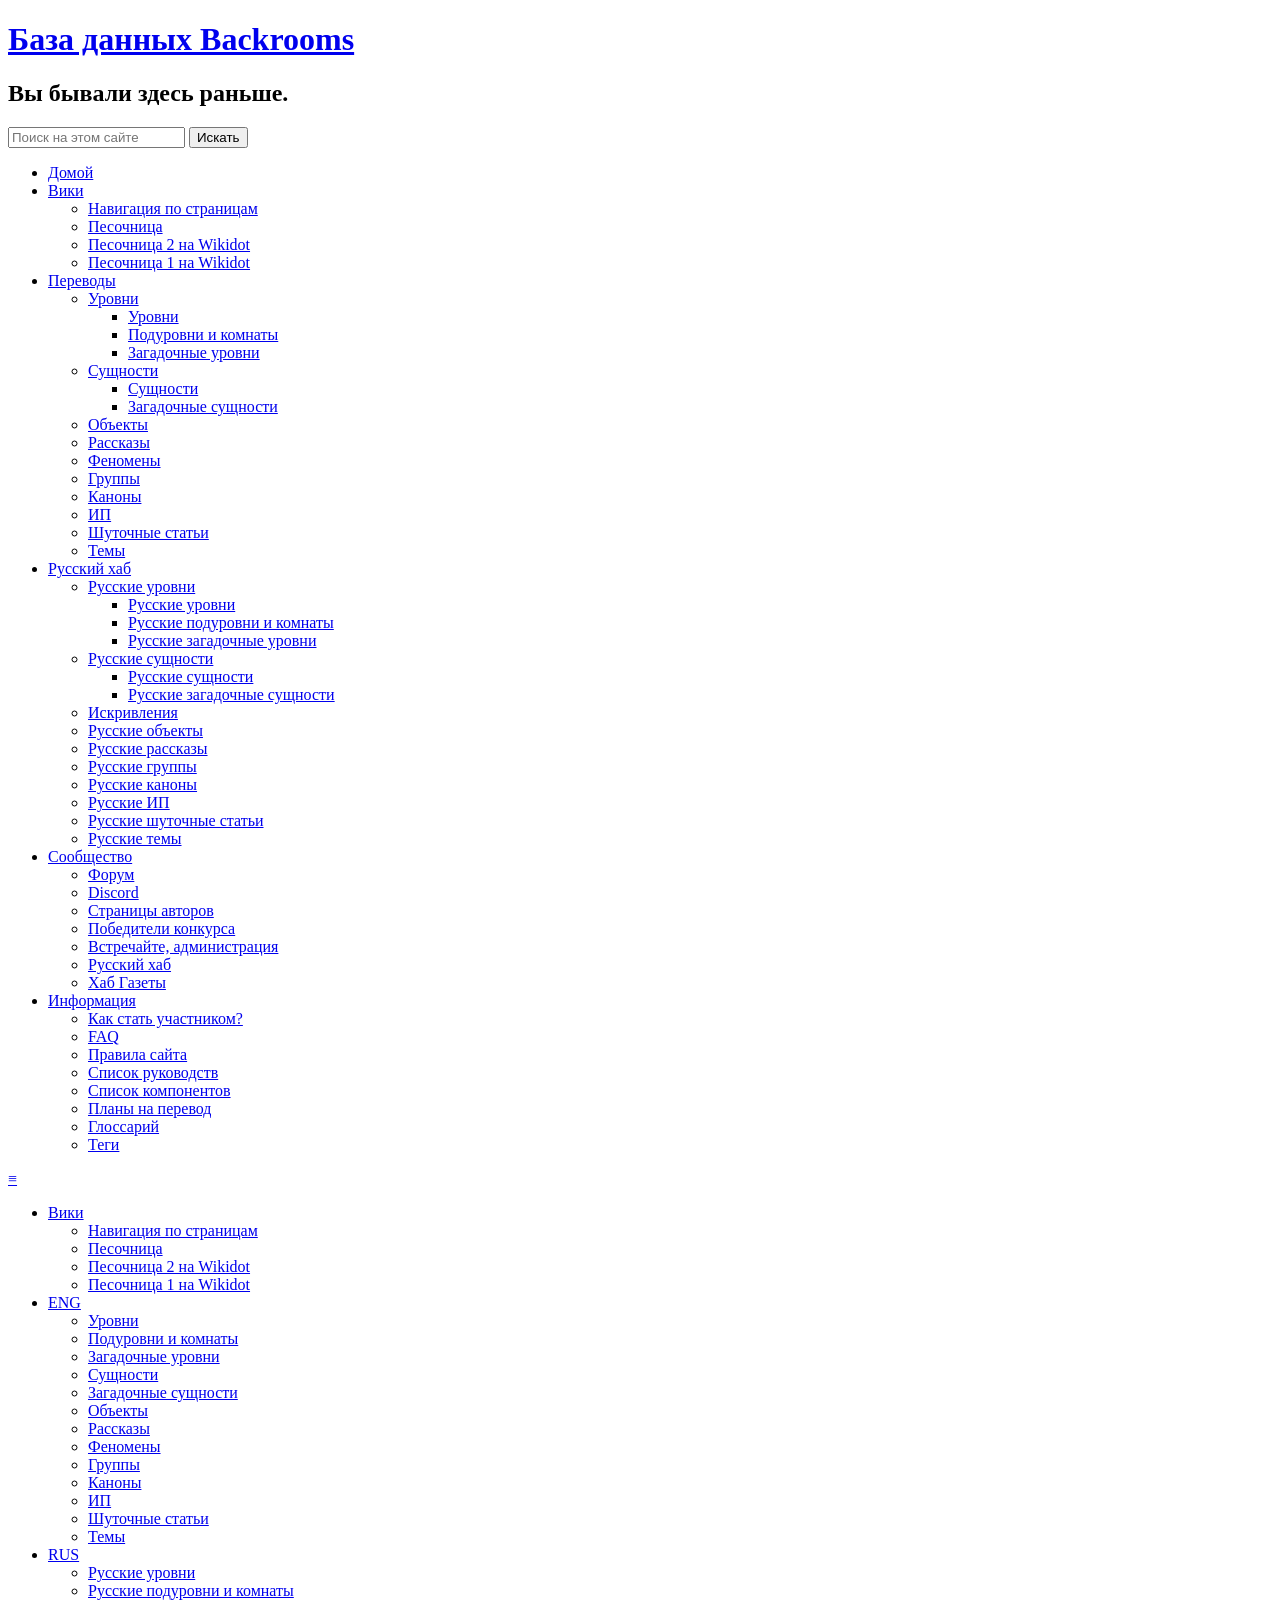
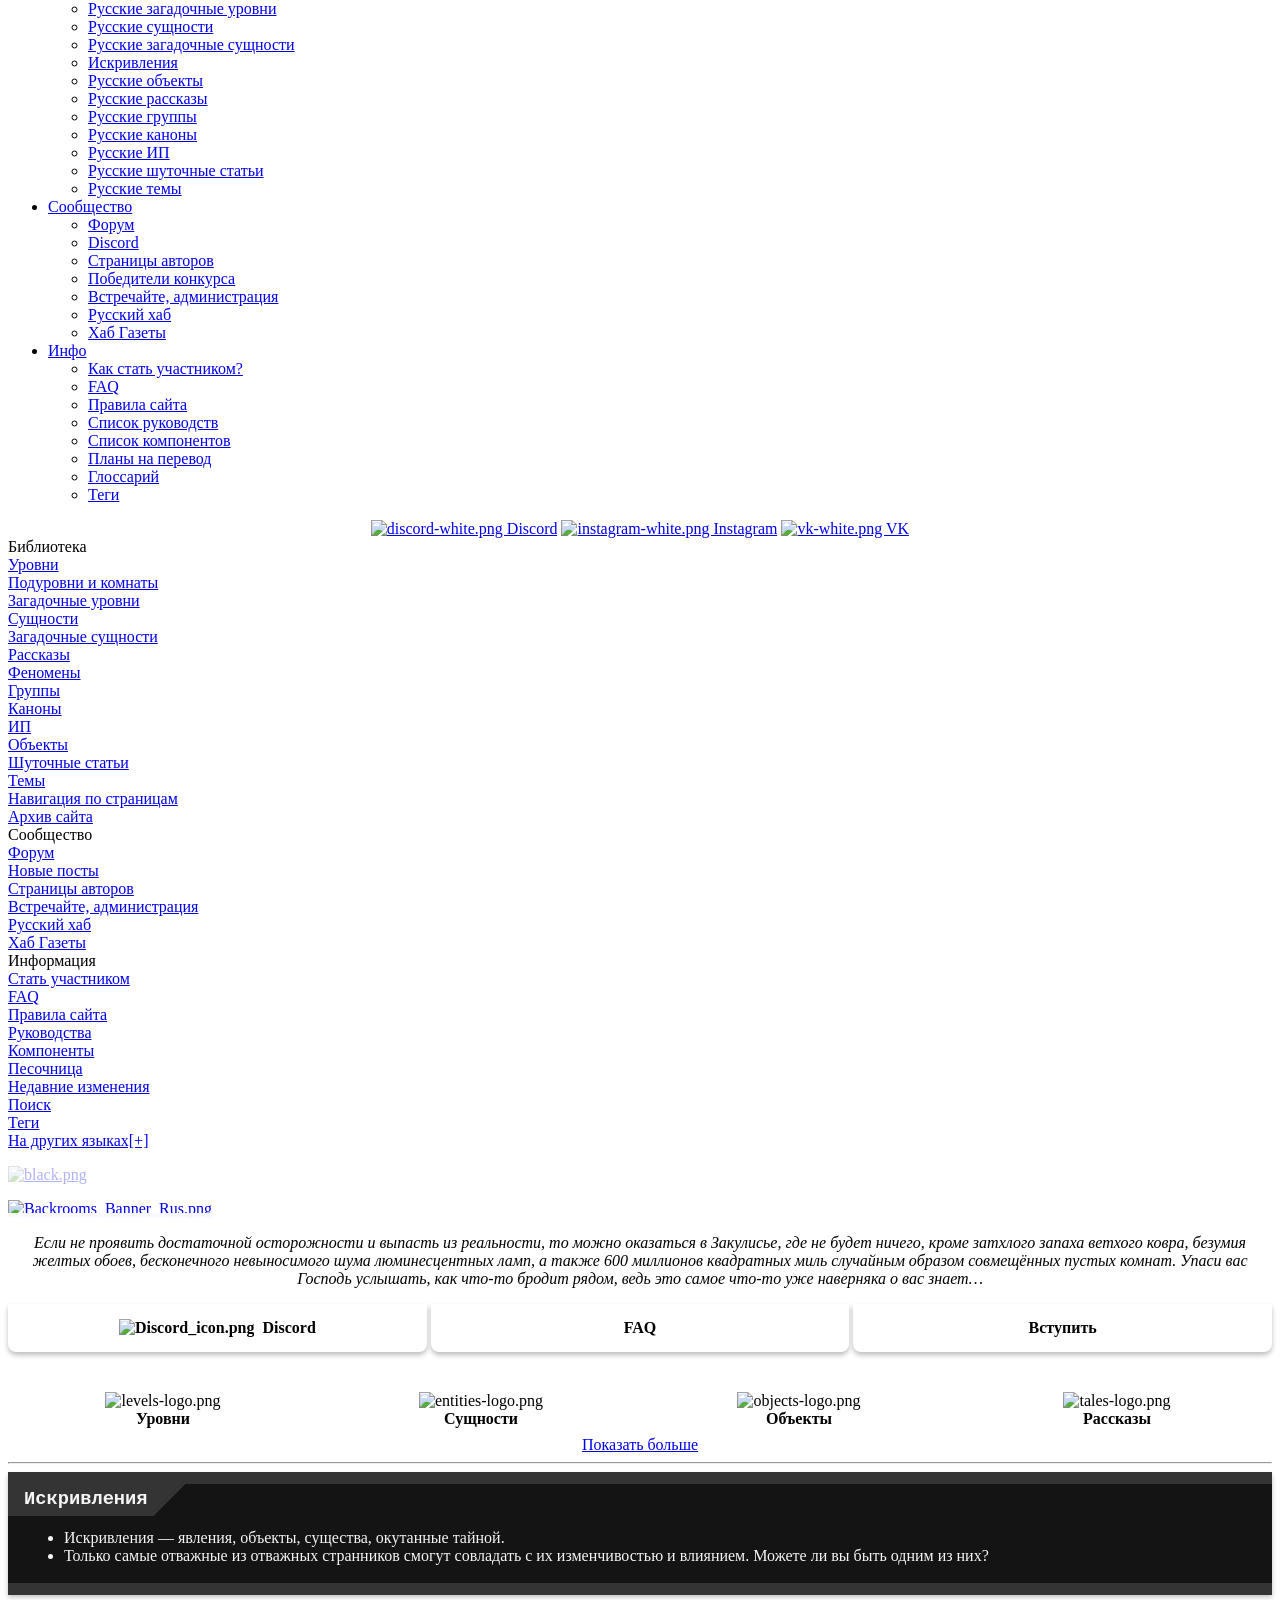
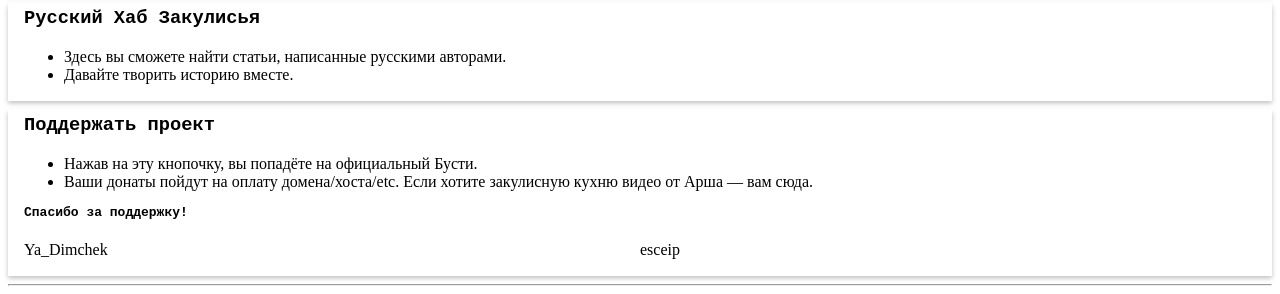
==== Backroom.html @ 8d4c6d2f "Add files via upload" ====
<!DOCTYPE html>
<!-- saved from url=(0033)https://www.backroomswiki.ru/main -->
<html lang="ru"><head><meta http-equiv="Content-Type" content="text/html; charset=UTF-8">
    
    <meta name="viewport" content="width=device-width, initial-scale=1.0">
    <meta http-equiv="content-language" content="ru">

    <meta property="og:site_name" content="База данных Backrooms">
    <meta property="og:title" content="База данных Backrooms">
    <meta property="og:description" content="{$text1}
{$text2}
{$text3}
{$text4}
{$text5}
{$text6}
Если не проявить достаточной осторожности и выпасть из реальности, то можно оказаться в Закулисье, где не будет ничего, кроме затхлого запаха ветхого ковра, безумия желтых обоев, бесконечного невыносимого шума люминесцентных ламп, а также 600 миллионов квадратных миль случайным образом совмещённых пустых комнат. Упаси вас Господ...">
    <meta property="og:type" content="article">
    <meta property="og:url" content="https://www.backroomswiki.ru/main">
    <link rel="canonical" href="https://www.backroomswiki.ru/main">
    
        <meta name="twitter:card" content="summary">
    

    

    <title>База данных Backrooms</title>

    <link rel="icon" type="image/x-icon" href="https://www.backroomswiki.ru/local--files/-/sites/jHFrzoR.ico">

    <link rel="stylesheet" type="text/css" href="./Backroom_files/all.min.css">

    <link rel="stylesheet" type="text/css" href="./Backroom_files/wikidot-base.css">
    
        <link rel="stylesheet" type="text/css" href="./Backroom_files/f73acb00-77a5-4504-94b7-990e3e0b6ff5.css">
    

    <script src="./Backroom_files/app.js.Без названия" type="text/javascript"></script>
    <link rel="stylesheet" type="text/css" href="./Backroom_files/app.css">

    

    
</head>
<body id="html-body">
    <div id="skrollr-body">
        <a name="page-top"></a>
        <div id="container-wrap-wrap">
            <div id="container-wrap">
                <div id="container">
                    <div id="header">
                        <h1><a href="https://www.backroomswiki.ru/"><span>База данных Backrooms</span></a></h1>
                        <h2><span>Вы бывали здесь раньше.</span></h2>
                        <div id="search-top-box" class="form-search">
                            <form id="search-top-box-form" class="w-ref-form" data-target-page="search:site">
                                <input id="search-top-box-input" class="text search-query" type="text" name="q" placeholder="Поиск на этом сайте">
                                <input class="button btn" type="submit" value="Искать">
                            </form>
                        </div>
                        <div id="top-bar">
                            <div class="top-bar"><ul><li><a href="https://www.backroomswiki.ru/main">Домой</a></li><li><a href="https://www.backroomswiki.ru/main###">Вики</a><ul><li><a href="https://www.backroomswiki.ru/page-navigation">Навигация по страницам</a></li><li><a href="https://www.backroomswiki.ru/sandbox:main">Песочница</a></li><li><a href="http://ru-backrooms-sandbox-2.wikidot.com/" target="_blank">Песочница 2 на Wikidot</a></li><li><a href="http://ru-backrooms-sandbox.wikidot.com/" target="_blank">Песочница 1 на Wikidot</a></li></ul></li><li><a href="https://www.backroomswiki.ru/main###">Переводы</a><ul><li><a href="https://www.backroomswiki.ru/normal-levels">Уровни</a><ul><li><a href="https://www.backroomswiki.ru/normal-levels">Уровни</a></li><li><a href="https://www.backroomswiki.ru/normal-levels">Подуровни и комнаты</a></li><li><a href="https://www.backroomswiki.ru/enigmatic-levels">Загадочные уровни</a></li></ul></li><li><a href="https://www.backroomswiki.ru/entities">Сущности</a><ul><li><a href="https://www.backroomswiki.ru/entities">Сущности</a></li><li><a href="https://www.backroomswiki.ru/enigmatic-entities">Загадочные сущности</a></li></ul></li><li><a href="https://www.backroomswiki.ru/objects">Объекты</a></li><li><a href="https://www.backroomswiki.ru/tales">Рассказы</a></li><li><a href="https://www.backroomswiki.ru/phenomena">Феномены</a></li><li><a href="https://www.backroomswiki.ru/groups-list">Группы</a></li><li><a href="https://www.backroomswiki.ru/canons">Каноны</a></li><li><a href="https://www.backroomswiki.ru/poi-s">ИП</a></li><li><a href="https://www.backroomswiki.ru/joke-entries">Шуточные статьи</a></li><li><a href="https://www.backroomswiki.ru/themes">Темы</a></li></ul></li><li><a href="https://www.backroomswiki.ru/ru-hub">Русский хаб</a><ul><li><a href="https://www.backroomswiki.ru/russian-levels">Русские уровни</a><ul><li><a href="https://www.backroomswiki.ru/russian-levels">Русские уровни</a></li><li><a href="https://www.backroomswiki.ru/russian-levels">Русские подуровни и комнаты</a></li><li><a href="https://www.backroomswiki.ru/russian-enigmatic-levels">Русские загадочные уровни</a></li></ul></li><li><a href="https://www.backroomswiki.ru/russian-entities">Русские сущности</a><ul><li><a href="https://www.backroomswiki.ru/russian-entities">Русские сущности</a></li><li><a href="https://www.backroomswiki.ru/russian-enigmatic-entities">Русские загадочные сущности</a></li></ul></li><li><a href="https://www.backroomswiki.ru/distortions">Искривления</a></li><li><a href="https://www.backroomswiki.ru/russian-objects">Русские объекты</a></li><li><a href="https://www.backroomswiki.ru/russian-tales">Русские рассказы</a></li><li><a href="https://www.backroomswiki.ru/russian-groups-list">Русские группы</a></li><li><a href="https://www.backroomswiki.ru/russian-canons">Русские каноны</a></li><li><a href="https://www.backroomswiki.ru/russian-poi-s">Русские ИП</a></li><li><a href="https://www.backroomswiki.ru/russian-joke-entries">Русские шуточные статьи</a></li><li><a href="https://www.backroomswiki.ru/russian-themes">Русские темы</a></li></ul></li><li><a href="https://www.backroomswiki.ru/main###">Сообщество</a><ul><li><a href="https://www.backroomswiki.ru/forum/start">Форум</a></li><li><a href="https://www.backroomswiki.ru/discord">Discord</a></li><li><a href="https://www.backroomswiki.ru/authors-pages">Страницы авторов</a></li><li><a href="https://www.backroomswiki.ru/winners">Победители конкурса</a></li><li><a href="https://www.backroomswiki.ru/meet-the-staff">Встречайте, администрация</a></li><li><a href="https://www.backroomswiki.ru/ru-hub">Русский хаб</a></li><li><a href="https://www.backroomswiki.ru/newspaper-hub">Хаб Газеты</a></li></ul></li><li><a href="https://www.backroomswiki.ru/main###">Информация</a><ul><li><a href="https://www.backroomswiki.ru/join-the-site">Как стать участником?</a></li><li><a href="https://www.backroomswiki.ru/faq">FAQ</a></li><li><a href="https://www.backroomswiki.ru/site-rules">Правила сайта</a></li><li><a href="https://www.backroomswiki.ru/guide-hub">Список руководств</a></li><li><a href="https://www.backroomswiki.ru/components">Список компонентов</a></li><li><a href="https://www.backroomswiki.ru/translations-planning">Планы на перевод</a></li><li><a href="https://www.backroomswiki.ru/glossary">Глоссарий</a></li><li><a href="https://www.backroomswiki.ru/system:page-tags">Теги</a></li></ul></li></ul></div><div class="mobile-top-bar"><div class="open-menu"><p><a href="https://www.backroomswiki.ru/main#side-bar">≡</a></p></div><ul><li><a href="https://www.backroomswiki.ru/main###">Вики</a><ul><li><a href="https://www.backroomswiki.ru/page-navigation">Навигация по страницам</a></li><li><a href="https://www.backroomswiki.ru/sandbox:main">Песочница</a></li><li><a href="http://ru-backrooms-sandbox-2.wikidot.com/">Песочница 2 на Wikidot</a></li><li><a href="http://ru-backrooms-sandbox.wikidot.com/">Песочница 1 на Wikidot</a></li></ul></li><li><a href="https://www.backroomswiki.ru/main###">ENG</a><ul><li><a href="https://www.backroomswiki.ru/normal-levels">Уровни</a></li><li><a href="https://www.backroomswiki.ru/normal-levels">Подуровни и комнаты</a></li><li><a href="https://www.backroomswiki.ru/enigmatic-levels">Загадочные уровни</a></li><li><a href="https://www.backroomswiki.ru/entities">Сущности</a></li><li><a href="https://www.backroomswiki.ru/enigmatic-entities">Загадочные сущности</a></li><li><a href="https://www.backroomswiki.ru/objects">Объекты</a></li><li><a href="https://www.backroomswiki.ru/tales">Рассказы</a></li><li><a href="https://www.backroomswiki.ru/phenomena">Феномены</a></li><li><a href="https://www.backroomswiki.ru/groups-list">Группы</a></li><li><a href="https://www.backroomswiki.ru/canons">Каноны</a></li><li><a href="https://www.backroomswiki.ru/poi-s">ИП</a></li><li><a href="https://www.backroomswiki.ru/joke-entries">Шуточные статьи</a></li><li><a href="https://www.backroomswiki.ru/themes">Темы</a></li></ul></li><li><a href="https://www.backroomswiki.ru/main###">RUS</a><ul><li><a href="https://www.backroomswiki.ru/russian-levels">Русские уровни</a></li><li><a href="https://www.backroomswiki.ru/russian-levels">Русские подуровни и комнаты</a></li><li><a href="https://www.backroomswiki.ru/russian-enigmatic-levels">Русские загадочные уровни</a></li><li><a href="https://www.backroomswiki.ru/russian-entities">Русские сущности</a></li><li><a href="https://www.backroomswiki.ru/russian-enigmatic-entities">Русские загадочные сущности</a></li><li><a href="https://www.backroomswiki.ru/distortions">Искривления</a></li><li><a href="https://www.backroomswiki.ru/russian-objects">Русские объекты</a></li><li><a href="https://www.backroomswiki.ru/russian-tales">Русские рассказы</a></li><li><a href="https://www.backroomswiki.ru/russian-groups-list">Русские группы</a></li><li><a href="https://www.backroomswiki.ru/russian-canons">Русские каноны</a></li><li><a href="https://www.backroomswiki.ru/russian-poi-s">Русские ИП</a></li><li><a href="https://www.backroomswiki.ru/russian-joke-entries">Русские шуточные статьи</a></li><li><a href="https://www.backroomswiki.ru/russian-themes">Русские темы</a></li></ul></li><li><a href="https://www.backroomswiki.ru/main###">Сообщество</a><ul><li><a href="https://www.backroomswiki.ru/forum/start">Форум</a></li><li><a href="https://www.backroomswiki.ru/discord">Discord</a></li><li><a href="https://www.backroomswiki.ru/authors-pages">Страницы авторов</a></li><li><a href="https://www.backroomswiki.ru/winners">Победители конкурса</a></li><li><a href="https://www.backroomswiki.ru/meet-the-staff">Встречайте, администрация</a></li><li><a href="https://www.backroomswiki.ru/ru-hub">Русский хаб</a></li><li><a href="https://www.backroomswiki.ru/newspaper-hub">Хаб Газеты</a></li></ul></li><li><a href="https://www.backroomswiki.ru/main###">Инфо</a><ul><li><a href="https://www.backroomswiki.ru/join-the-site">Как стать участником?</a></li><li><a href="https://www.backroomswiki.ru/faq">FAQ</a></li><li><a href="https://www.backroomswiki.ru/site-rules">Правила сайта</a></li><li><a href="https://www.backroomswiki.ru/guide-hub">Список руководств</a></li><li><a href="https://www.backroomswiki.ru/components">Список компонентов</a></li><li><a href="https://www.backroomswiki.ru/translations-planning">Планы на перевод</a></li><li><a href="https://www.backroomswiki.ru/glossary">Глоссарий</a></li><li><a href="https://www.backroomswiki.ru/system:page-tags">Теги</a></li></ul></li></ul></div>
                        </div>
                        <div id="login-status" data-config="{&quot;user&quot;: {&quot;type&quot;: &quot;anonymous&quot;, &quot;id&quot;: null, &quot;name&quot;: &quot;Anonymous User&quot;, &quot;username&quot;: null, &quot;isActive&quot;: true, &quot;avatar&quot;: null, &quot;showAvatar&quot;: true, &quot;admin&quot;: false, &quot;staff&quot;: false, &quot;editor&quot;: false, &quot;roles&quot;: null}, &quot;notificationCount&quot;: 0}">
                        </div>
                        <div id="header-extra-div-1"></div>
                        <div id="header-extra-div-2"></div>
                        <div id="header-extra-div-3"></div>
                    </div>
                    <div id="content-wrap">
                        <div id="side-bar">
                            <div class="side-block img-links"><div style="text-align: center;"><a href="https://www.backroomswiki.ru/Discord"><img alt="discord-white.png Discord" src="./Backroom_files/e83fd537-39fc-49c4-899c-0824c473a768.png" width="50px"></a> <a href="https://www.instagram.com/backrooms_ru/"><img alt="instagram-white.png Instagram" src="./Backroom_files/2b8c2718-7001-4798-b98b-f12bd7b0a29c.png" width="50px"></a> <a href="https://vk.com/thebackrooms"><img alt="vk-white.png VK" src="./Backroom_files/b9060d8c-4e8c-43e6-8ecc-8dc0a780850e.png" width="50px"></a></div></div><div class="side-block"><div class="heading" style="margin-top:0;">Библиотека</div><div class="menu-item"><a href="https://www.backroomswiki.ru/normal-levels">Уровни</a></div><div class="menu-item"><a href="https://www.backroomswiki.ru/normal-levels">Подуровни и комнаты</a></div><div class="menu-item"><a href="https://www.backroomswiki.ru/enigmatic-levels">Загадочные уровни</a></div><div class="menu-item"><a href="https://www.backroomswiki.ru/entities">Сущности</a></div><div class="menu-item"><a href="https://www.backroomswiki.ru/enigmatic-entities">Загадочные сущности</a></div><div class="menu-item"><a href="https://www.backroomswiki.ru/tales">Рассказы</a></div><div class="menu-item"><a href="https://www.backroomswiki.ru/phenomena">Феномены</a></div><div class="menu-item"><a href="https://www.backroomswiki.ru/groups-list">Группы</a></div><div class="menu-item"><a href="https://www.backroomswiki.ru/canons">Каноны</a></div><div class="menu-item"><a href="https://www.backroomswiki.ru/poi-s">ИП</a></div><div class="menu-item"><a href="https://www.backroomswiki.ru/objects">Объекты</a></div><div class="menu-item"><a href="https://www.backroomswiki.ru/joke-entries">Шуточные статьи</a></div><div class="menu-item"><a href="https://www.backroomswiki.ru/themes">Темы</a></div><div class="menu-item"><a href="https://www.backroomswiki.ru/page-navigation">Навигация по страницам</a></div><div class="menu-item"><a href="https://www.backroomswiki.ru/site-archive">Архив сайта</a></div><div class="heading">Сообщество</div><div class="menu-item"><a href="https://www.backroomswiki.ru/forum/start/hidden/show">Форум</a></div><div class="menu-item"><a href="https://www.backroomswiki.ru/forum:recent-posts">Новые посты</a></div><div class="menu-item"><a href="https://www.backroomswiki.ru/authors-pages">Страницы авторов</a></div><div class="menu-item"><a href="https://www.backroomswiki.ru/meet-the-staff">Встречайте, администрация</a></div><div class="menu-item"><a href="https://www.backroomswiki.ru/ru-hub">Русский хаб</a></div><div class="menu-item"><a href="https://www.backroomswiki.ru/newspaper-hub">Хаб Газеты</a></div><div class="heading">Информация</div><div class="menu-item"><a href="https://www.backroomswiki.ru/join-the-site">Стать участником</a></div><div class="menu-item"><a href="https://www.backroomswiki.ru/faq">FAQ</a></div><div class="menu-item"><a href="https://www.backroomswiki.ru/site-rules">Правила сайта</a></div><div class="menu-item"><a href="https://www.backroomswiki.ru/guide-hub">Руководства</a></div><div class="menu-item"><a href="https://www.backroomswiki.ru/components">Компоненты</a></div><div class="menu-item"><a href="https://www.backroomswiki.ru/sandbox:main">Песочница</a></div><div class="menu-item"><a href="https://www.backroomswiki.ru/system:recent-changes">Недавние изменения</a></div><div class="menu-item"><a href="https://www.backroomswiki.ru/search:site">Поиск</a></div><div class="menu-item"><a href="https://www.backroomswiki.ru/system:page-tags">Теги</a></div></div><div class="side-block"><div class="w-collapsible collapsible-block"><div class="collapsible-block-folded" style="display: block; "><a class="collapsible-block-link" href="javascript:;">На других языках[+]</a></div><div class="collapsible-block-unfolded" style="display: none"><div class="collapsible-block-unfolded-link" style=""><a class="collapsible-block-link" href="javascript:;">На других языках[-]</a></div><div class="collapsible-block-content"><div style="color: rgb(25, 20, 16); font-family: Arial, sans-serif;background-color: rgb(255, 251, 240);margin: 0.5rem 0 0.5rem 0;-webkit-box-shadow: 0.05rem 0.1rem 0.3rem rgb(0 0 0 / 25%), 0 0 0 0.5rem rgb(237 233 223);-moz-box-shadow: 0.05rem 0.1rem 0.3rem rgb(0 0 0 / 25%), 0 0 0 0.5rem rgb(237 233 223);box-shadow: 0.05rem 0.1rem 0.3rem rgb(0 0 0 / 25%), 0 0 0 0.5rem rgb(237 233 223);"><div class="interwiki-if-code"><div class="scpnet-interwiki-wrapper interwiki-stylable"><iframe id="wj-id-DlyfYtzvZOwGj836" sandbox="allow-scripts allow-top-navigation allow-popups allow-modals" allow="fullscreen" allowfullscreen="allowfullscreen" style="width: 100%; height: 0" class="w-iframe-autoresize" frameborder="0" allowtransparency="true" src="./Backroom_files/saved_resource.html"></iframe></div></div></div><p><br><br><br><br></p></div></div></div></div><div style="clear: both; height: 0; font-size: 1px;"></div><p><a class="close-menu" href="https://www.backroomswiki.ru/main###"><img src="./Backroom_files/65c171a2-daec-45b9-b2e2-058402c86750.png" alt="black.png" style="z-index=-1; opacity: 0.3;"></a></p>
                        </div>
                        <div id="main-content">
                            <div id="action-area-top"></div>
                            <div id="page-title" style="display: none">
                                
                            </div>
                            
                            <div id="page-content">
                                
            <style>:root{--bg-evt:20,20,20;--bord-evt:52,52,52;--text-color-evt-box:245,245,245;--text-color-evt-block:245,245,245}.flex-container{display:flex}.flex-container2{display:flex;gap:0.5rem;flex-wrap:wrap;justify-content:center;margin:0.5rem 0 0.5rem 0}.flex-container3{display:flex;gap:0.5rem;flex-wrap:wrap;margin:0.5rem 0 0.5rem 0}.flex-item{flex-grow:1;flex-basis:100px;width:fit-content}.flex-item-2{flex-grow:1;flex-basis:250px;width:fit-content}.flex-item-evt-1{flex-grow:1;flex-basis:200px;border-top:0.8rem solid rgb(var(--pale-gray-monochrome));border-bottom:0.8rem solid rgb(var(--pale-gray-monochrome));text-align:left;height:220px;overflow:hidden}.flex-item-evt-2{flex-grow:2;flex-basis:200px;border-top:0.8rem solid rgb(var(--pale-gray-monochrome));border-bottom:0.8rem solid rgb(var(--pale-gray-monochrome));text-align:left;height:220px;overflow:hidden}.flex-item-evt-1:before{content:"";display:block;height:3em;position:absolute;bottom:0;left:0;right:0;background-image:linear-gradient(to bottom,rgba(var(--gray-monochrome),0),rgb(var(--gray-monochrome)))}.flex-item-evt-2:before{content:"";display:block;height:3em;position:absolute;bottom:0;left:0;right:0;background-image:linear-gradient(to bottom,rgba(var(--gray-monochrome),0),rgb(var(--gray-monochrome)))}@media(min-width:768px){.flex-item-evt-1{height:225px}.flex-item-evt-2{height:225px}.flex-item-evt-1:before{height:4em}.flex-item-evt-2:before{height:4em}}.levels{border-top:0.8rem solid #fee234;padding-top:0.4rem}.levels:hover{border-top:1.2rem solid #fee234;padding-top:0}.entities{border-top:0.8rem solid #be3738;padding-top:0.4rem}.entities:hover{border-top:1.2rem solid #be3738;padding-top:0}.objects{border-top:0.8rem solid #43846b;padding-top:0.4rem}.objects:hover{border-top:1.2rem solid #43846b;padding-top:0}.tales{border-top:0.8rem solid #97c564;padding-top:0.4rem}.tales:hover{border-top:1.2rem solid #97c564;padding-top:0}.canons{border-top:0.8rem solid #67c6f2;padding-top:0.4rem}.canons:hover{border-top:1.2rem solid #67c6f2;padding-top:0}.groups{border-top:0.8rem solid #3057a5;padding-top:0.4rem}.groups:hover{border-top:1.2rem solid #3057a5;padding-top:0}.pois{border-top:0.8rem solid #834a9d;padding-top:0.4rem}.pois:hover{border-top:1.2rem solid #834a9d;padding-top:0}.jokes{border-top:0.8rem solid #d16537;padding-top:0.4rem}.jokes:hover{border-top:1.2rem solid #d16537;padding-top:0}.themes{border-top:0.8rem solid #c257c2;padding-top:0.4rem}.themes:hover{border-top:1.2rem solid #c257c2;padding-top:0}.navigation{border-top:0.8rem solid rgb(var(--white-monochrome));padding-top:0.4rem}.navigation:hover{border-top:1.2rem solid rgb(var(--white-monochrome));padding-top:0}.archive{border-top:0.8rem solid #5a482f;padding-top:0.4rem}.archive:hover{border-top:1.2rem solid #5a482f;padding-top:0}.ru-hub{border-top:0.8rem solid #000000;padding-top:0.4rem}.ru-hub:hover{border-top:1.2rem solid #000000;padding-top:0}.guides{background:#43846b;text-align:center;padding-bottom:1.5rem!important}.sandbox{background:#d16537;text-align:center;padding-bottom:1.5rem!important}.china{background:#be3738;text-align:center;padding-bottom:1.5rem!important}.oversight{background:#2b2f32;text-align:center;padding-bottom:1.5rem!important}.linkblock{position:relative}.coolshadow.linkblock:hover a,.linkblock a:hover{opacity:0.4}.linkblock a{color:rgba(0,0,0,0);position:absolute;opacity:0;z-index:5;height:100%;width:100%;top:0;left:0;right:0;transition:0.3s 0.2s;background:linear-gradient(rgba(255,255,255,0.5) 0%,rgba(255,255,255,0) 90%)}.darklinkblock{position:relative}.darklinkblock a{color:rgba(0,0,0,0);position:absolute;opacity:0;z-index:5;height:100%;width:100%;top:0;left:0;right:0;transition:0.3s 0.2s;background:linear-gradient(rgba(var(--gray-monochrome),0) 0%,rgba(var(--gray-monochrome),0.5) 95%)}.coolshadow.darklinkblock:hover a,.darklinkblock a:hover{opacity:1}.eventlinkblock{position:relative}.eventlinkblock a{color:rgba(0,0,0,0);position:absolute;opacity:0;z-index:5;height:100%;width:100%;top:0;left:0;right:0;transition:0.3s 0.2s;background:linear-gradient(rgba(var(--bord-evt),0) 0%,rgba(var(--bord-evt),0.5) 95%)}.coolshadow.eventlinkblock:hover a,.eventlinkblock a:hover{opacity:1}.coolshadow{transition:0.3s 0.2s}.coolshadow:hover{box-shadow:0 0.3rem 1rem rgba(0,0,0,.7)}.topnav{width:-webkit-fill-available;width:-moz-available;width:100%;-webkit-transition:all 0.2s cubic-bezier(1,0,0,1);transition:all 0.2s cubic-bezier(1,0,0,1);height:3rem;display:inline-flex;align-items:center;justify-content:center;border-radius:0px 0px 8px 8px;background-color:rgb(var(--gray-monochrome));color:rgb(var(--pale-gray-monochrome));padding:0.01rem 1rem;margin:0 0 0.5rem 0;box-shadow:0 0.2rem 0.3rem rgb(0 0 0 / 25%);overflow:hidden}.topnav:hover{height:5rem}.topnav a{transition:.3s;background:linear-gradient(0deg,rgba(255,255,255,0.5) 0%,rgba(255,255,255,0) 95%)}.banner img{width:100%}.menu-img{width:90px;text-align:center;border-radius:5px;-webkit-transition:all 0.2s 0.2s cubic-bezier(0.22,0.61,0.36,1);transition:all 0.2s 0.2s cubic-bezier(0.22,0.61,0.36,1)}.menu-img img{width:90%}.navflex{height:5rem;gap:0.25rem}@media (max-width:769px){.topnav img{display:none}}.titleblock-event{background-color:rgb(var(--bg-evt));padding:0.7rem 1rem 0.10rem;margin:0.5rem 0 0.5rem 0;box-shadow:0 0.2rem 0.3rem rgba(0,0,0,.25);border-top:0.8rem solid rgb(var(--bord-evt));border-bottom:0.8rem solid rgb(var(--bord-evt));color:rgb(var(--text-color-evt-block))}.titlebox-event{top:-0.3rem;left:-1rem;font-size:120%;position:relative;background-color:rgb(var(--bord-evt));background:linear-gradient(-45deg,transparent 30px,rgb(var(--bord-evt)) 0);color:rgb(var(--text-color-evt-box));padding:0.5rem 3rem 0.5rem 1rem;line-height:0.1rem}.titleblock{background-color:rgb(var(--pale-gray-monochrome));padding:0.7rem 1rem 0.10rem;margin:0.5rem 0 0.5rem 0;box-shadow:0 0.2rem 0.3rem rgba(0,0,0,.25);border-top:0.8rem solid rgb(var(--gray-monochrome));border-bottom:0.8rem solid rgb(var(--gray-monochrome))}.titlebox{top:-0.3rem;left:-1rem;font-size:120%;position:relative;background-color:rgb(var(--gray-monochrome));background:linear-gradient(-45deg,transparent 30px,rgb(var(--gray-monochrome)) 0);color:rgb(var(--pale-gray-monochrome));padding:0.5rem 3rem 0.5rem 1rem;line-height:0.1rem}@media only screen and (max-width:768px){.titlebox,.titlebox-event{font-size:4vw}}.for-pc .list-pages-box{display:grid;grid-template-columns:auto auto auto auto;margin:0.5rem auto}.for-pc .list-pages-box p{margin:0.03em}.fancylink a{transition:0.3s,text-decoration-color 0s;padding:2px 8px}.fancylink a:hover{background:rgb(var(--pale-accent));color:rgb(var(--pale-gray-monochrome));text-decoration:none}.creditblock{padding:0.01rem 1rem;margin:0.5rem 0 0.5rem 0;display:block;position:relative;background:linear-gradient(to right,#00000000,#00000040,#00000000);text-align:center}.creditblock::before{content:"";border:solid 2px #0000;background:url(/local--files/component:theme/logo.svg) left no-repeat;background-position:center;background-size:auto 20rem;top:0;left:0;bottom:0;right:0;position:absolute;z-index:-1}@media only screen and (max-width:768px){.creditblock{padding:0.01rem 0.5rem;background:linear-gradient(to right,#00000000,#00000020,#00000040);text-align:right;overflow-x:hidden;font-size:2.8vw}.creditblock::before{background-position:right;background-size:auto 22rem;right:-8rem;text-align:right}}.month-container{display:flex;overflow-x:scroll;scroll-snap-type:x mandatory;scroll-behavior:smooth;-webkit-overflow-scrolling:touch;background-color:rgb(var(--gray-monochrome));margin:0.5rem 0 0.5rem 0;margin-top:0;box-shadow:0 0.2rem 0.3rem rgba(0,0,0,.25)}.month-container::-webkit-scrollbar{height:5px;border:none}.month-container::-webkit-scrollbar-track{background-color:rgba(0,0,0,0)}.month-container::-webkit-scrollbar-thumb{background-color:rgba(255,255,255,0.7)}.slide{flex:none;scroll-snap-align:start}.slide .darkblock{margin:0;box-shadow:none}.slide .flex-item-evt-1{border-bottom:none}.slide .flex-item-evt-2{border-bottom:none}.slide .lightblock{margin:0;text-align:center;color:rgb(var(--gray-monochrome))}.slide .darklinkblock a{background:rgba(var(--gray-monochrome),0.5);.collapsible-block-link{background-color:rgb(var(--gray-monochrome));color:rgb(var(--pale-gray-monochrome));font-weight:bold;padding:1rem 5rem;border-radius:5px;box-shadow:0 0.2rem 0.3rem rgba(0,0,0,.25);transition:0.3s,text-decoration-color 0s}.collapsible-block-link:hover{background-color:rgb(94,91,82);text-decoration:none;color:rgb(var(--pale-gray-monochrome));box-shadow:0 0.3rem 1rem rgba(0,0,0,.7)}.collapsible-block-content{margin:1.3rem 0!important}.collapsible-block{margin:1.3rem 0 1.7rem 0!important}.collapsible-block-folded,.collapsible-block-unfolded-link{overflow-x:visible}.darkblock{padding:1rem 1rem 1rem;box-shadow:0 0.2rem 0.3rem rgba(0,0,0,.25);color:rgb(var(--pale-gray-monochrome));overflow:hidden;margin:0}.darkbox-1,.darkbox-2{position:relative;line-height:0.1rem;margin-bottom:0;text-align:center;background-color:rgb(var(--pale-gray-monochrome));color:red}.darkbox-1{top:-1rem;right:1rem;left:1rem;background:linear-gradient(45deg,transparent 30px,rgb(var(--pale-gray-monochrome)) 0);padding:1px 10% 1px 10%}.darkbox-2{text-align:center;top:-1rem;left:-1rem;position:relative;background-color:rgb(var(--pale-gray-monochrome));background:linear-gradient(-45deg,transparent 30px,rgb(var(--pale-gray-monochrome)) 0);padding:1px 10% 1px 10%}.bannerdarkblock{background-color:rgb(var(--gray-monochrome));padding:1rem 0 0 0;margin:0.5rem 0 0 0;box-shadow:0 0.2rem 0.3rem rgba(0,0,0,.25)}.creepypastadarkblock{background-color:rgb(var(--gray-monochrome));color:rgb(var(--pale-gray-monochrome));padding:0.1rem 1rem;box-shadow:0 0.2rem 0.3rem rgba(0,0,0,.10);position:relative;z-index:2}.img-revert{filter:invert(100%);-webkit-filter:invert(100%)}.darkblock hr{background:rgb(var(--pale-gray-monochrome))}@media only screen and (min-width:768px){.for-mobile{display:none}}@media only screen and (max-width:768px){.for-pc{display:none}.fancylink a{padding:4px;font-size:120%;font-family:var(--mono-font)}.list-pages-mobile-info{padding-left:1rem}}</style>
        
        
            <style>.storycon2026block{background:#080c08;border:1px solid #1a2e1a;color:#b8ccb0;padding:0.8rem 1rem;margin:0.5rem 0;font-family:'Share Tech Mono',monospace;box-shadow:0 0.2rem 0.4rem rgba(0,0,0,0.6)}.scanblock{overflow:hidden;padding:0.85rem 1rem;background:#071007;border:1px solid #1a2e1a;border-left:0.55rem solid #55ff88}.scanblock::after{content:"";position:absolute;left:0;top:-20%;width:100%;height:18%;pointer-events:none;background:linear-gradient(180deg,transparent,rgba(85,255,136,0.18),transparent);animation:scanblock-sweep 3.8s linear infinite}@keyframes scanblock-sweep{0%{transform:translateY(-120%);opacity:0}12%{opacity:1}72%{opacity:1}100%{transform:translateY(720%);opacity:0}}</style>
        
        <div class="banner"><div class="bannerdarkblock"><div class="carousel-container"><div class="rolling img-2"><a href="https://www.backroomswiki.ru/local--files/main/Backrooms_Banner_Rus.png"><img src="./Backroom_files/9346da77-3e76-4a83-b6dc-312b05669017.png" alt="Backrooms_Banner_Rus.png" width="100%"></a><br><a href="https://www.backroomswiki.ru/local--files/main/Backrooms_Banner_Rus_Winner.png"><img src="./Backroom_files/6a49bdf6-a00f-412b-a77c-f8a6fe66fe8b.png" alt="Backrooms_Banner_Rus_Winner.png" width="100%"></a><br><a href="https://www.backroomswiki.ru/link3"><img src="./Backroom_files/{$img3}" alt="{$img3}" width="100%"></a><br><a href="https://www.backroomswiki.ru/link4"><img src="./Backroom_files/{$img4}" alt="{$img4}" width="100%"></a><br><a href="https://www.backroomswiki.ru/link5"><img src="./Backroom_files/{$img5}" alt="{$img5}" width="100%"></a><br><a href="https://www.backroomswiki.ru/link6"><img src="./Backroom_files/{$img6}" alt="{$img6}" width="100%"></a></div><div class="progress width-2"></div><div class="progress fake-2"></div><div class="navigator none"><div class="navigator-links links-2"><a href="https://www.backroomswiki.ru/local--files/main/Backrooms_Banner_Rus.png" style="/* /local--files/main/Backrooms_Banner_Rus.png */">{$text1}</a><br><a href="https://www.backroomswiki.ru/local--files/main/Backrooms_Banner_Rus_Winner.png" style="/* /local--files/main/Backrooms_Banner_Rus_Winner.png */">{$text2}</a><br><a href="https://www.backroomswiki.ru/%7B$link3%7D" style="/* {$link3} */">{$text3}</a><br><a href="https://www.backroomswiki.ru/%7B$link4%7D" style="/* {$link4} */">{$text4}</a><br><a href="https://www.backroomswiki.ru/%7B$link5%7D" style="/* {$link5} */">{$text5}</a><br><a href="https://www.backroomswiki.ru/%7B$link6%7D" style="/* {$link6} */">{$text6}</a></div></div></div>
            <style>:root{--base-roll-time:0.5s;--base-wait-time:5s;--img-2-time:calc(2 * (var(--base-roll-time) + var(--base-wait-time)));--img-3-time:calc(3 * (var(--base-roll-time) + var(--base-wait-time)));--img-4-time:calc(4 * (var(--base-roll-time) + var(--base-wait-time)));--img-5-time:calc(5 * (var(--base-roll-time) + var(--base-wait-time)));--img-6-time:calc(6 * (var(--base-roll-time) + var(--base-wait-time)));--navigator-mask:url([data-uri])}.carousel-container{position:relative;overflow:hidden}.carousel-container .rolling{display:flex;flex-direction:column;height:100%;position:relative;overflow:hidden;pointer-events:none}.carousel-container .rolling br{display:none}.carousel-container .rolling a:nth-of-type(1){width:100%;position:relative}.carousel-container .rolling a:nth-of-type(2),.carousel-container .rolling a:nth-of-type(3),.carousel-container .rolling a:nth-of-type(4),.carousel-container .rolling a:nth-of-type(5),.carousel-container .rolling a:nth-of-type(6){position:absolute;left:100%;width:100%}.carousel-container .progress{position:absolute;bottom:0;background:rgba(255,255,255,0.7);box-sizing:border-box;backdrop-filter:blur(2px);height:5px;left:0}.carousel-container .rolling.img-2 a:nth-of-type(1){animation:rolling2-1 var(--img-2-time) var(--base-wait-time) cubic-bezier(0.4,0,0.2,1) infinite}.carousel-container .rolling.img-2 a:nth-of-type(2){animation:rolling2-2 var(--img-2-time) var(--base-wait-time) cubic-bezier(0.4,0,0.2,1) infinite}@keyframes rolling2-1{0%{left:0}4.54%{left:-100%}49.99%{left:-100%}50%{left:100%}54.54%{left:0}100%{left:0}}@keyframes rolling2-2{0%{left:100%}4.54%{left:0}50%{left:0}54.54%{left:-100%}99.99%{left:-100%}100%{left:100%}}.carousel-container .rolling.img-3 a:nth-of-type(1){animation:rolling3-1 var(--img-3-time) var(--base-wait-time) cubic-bezier(0.4,0,0.2,1) infinite}.carousel-container .rolling.img-3 a:nth-of-type(2){animation:rolling3-2 var(--img-3-time) var(--base-wait-time) cubic-bezier(0.4,0,0.2,1) infinite}.carousel-container .rolling.img-3 a:nth-of-type(3){animation:rolling3-3 var(--img-3-time) var(--base-wait-time) cubic-bezier(0.4,0,0.2,1) infinite}@keyframes rolling3-1{0%{left:0}3.03%{left:-100%}66.65%{left:-100%}66.66%{left:100%}69.69%{left:0}100%{left:0}}@keyframes rolling3-2{0%{left:100%}3.03%{left:0}33.33%{left:0}36.36%{left:-100%}99.99%{left:-100%}100%{left:100%}}@keyframes rolling3-3{0%{left:100%}33.33%{left:100%}36.36%{left:0}66.66%{left:0}69.69%{left:-100%}99.99%{left:-100%}100%{left:100%}}.carousel-container .rolling.img-4 a:nth-of-type(1){animation:rolling4-1 var(--img-4-time) var(--base-wait-time) cubic-bezier(0.4,0,0.2,1) infinite}.carousel-container .rolling.img-4 a:nth-of-type(2){animation:rolling4-2 var(--img-4-time) var(--base-wait-time) cubic-bezier(0.4,0,0.2,1) infinite}.carousel-container .rolling.img-4 a:nth-of-type(3){animation:rolling4-3 var(--img-4-time) var(--base-wait-time) cubic-bezier(0.4,0,0.2,1) infinite}.carousel-container .rolling.img-4 a:nth-of-type(4){animation:rolling4-4 var(--img-4-time) var(--base-wait-time) cubic-bezier(0.4,0,0.2,1) infinite}@keyframes rolling4-1{0%{left:0}2.27%{left:-100%}74.99%{left:-100%}75%{left:100%}77.27%{left:0}100%{left:0}}@keyframes rolling4-2{0%{left:100%}2.27%{left:0}25%{left:0}27.27%{left:-100%}99.99%{left:-100%}100%{left:100%}}@keyframes rolling4-3{0%{left:100%}25%{left:100%}27.27%{left:0}50%{left:0}52.27%{left:-100%}99.99%{left:-100%}100%{left:100%}}@keyframes rolling4-4{0%{left:100%}50%{left:100%}52.27%{left:0}75%{left:0}77.27%{left:-100%}99.99%{left:-100%}100%{left:100%}}.carousel-container .rolling.img-5 a:nth-of-type(1){animation:rolling5-1 var(--img-5-time) var(--base-wait-time) cubic-bezier(0.4,0,0.2,1) infinite}.carousel-container .rolling.img-5 a:nth-of-type(2){animation:rolling5-2 var(--img-5-time) var(--base-wait-time) cubic-bezier(0.4,0,0.2,1) infinite}.carousel-container .rolling.img-5 a:nth-of-type(3){animation:rolling5-3 var(--img-5-time) var(--base-wait-time) cubic-bezier(0.4,0,0.2,1) infinite}.carousel-container .rolling.img-5 a:nth-of-type(4){animation:rolling5-4 var(--img-5-time) var(--base-wait-time) cubic-bezier(0.4,0,0.2,1) infinite}.carousel-container .rolling.img-5 a:nth-of-type(5){animation:rolling5-5 var(--img-5-time) var(--base-wait-time) cubic-bezier(0.4,0,0.2,1) infinite}@keyframes rolling5-1{0%{left:0}1.82%{left:-100%}79.99%{left:-100%}80%{left:100%}81.82%{left:0}100%{left:0}}@keyframes rolling5-2{0%{left:100%}1.82%{left:0}20%{left:0}21.82%{left:-100%}99.99%{left:-100%}100%{left:100%}}@keyframes rolling5-3{0%{left:100%}20%{left:100%}21.82%{left:0}40%{left:0}41.82%{left:-100%}99.99%{left:-100%}100%{left:100%}}@keyframes rolling5-4{0%{left:100%}40%{left:100%}41.82%{left:0}60%{left:0}61.82%{left:-100%}99.99%{left:-100%}100%{left:100%}}@keyframes rolling5-5{0%{left:100%}60%{left:100%}61.82%{left:0}80%{left:0}81.82%{left:-100%}99.99%{left:-100%}100%{left:100%}}.carousel-container .rolling.img-6 a:nth-of-type(1){animation:rolling6-1 var(--img-6-time) var(--base-wait-time) cubic-bezier(0.4,0,0.2,1) infinite}.carousel-container .rolling.img-6 a:nth-of-type(2){animation:rolling6-2 var(--img-6-time) var(--base-wait-time) cubic-bezier(0.4,0,0.2,1) infinite}.carousel-container .rolling.img-6 a:nth-of-type(3){animation:rolling6-3 var(--img-6-time) var(--base-wait-time) cubic-bezier(0.4,0,0.2,1) infinite}.carousel-container .rolling.img-6 a:nth-of-type(4){animation:rolling6-4 var(--img-6-time) var(--base-wait-time) cubic-bezier(0.4,0,0.2,1) infinite}.carousel-container .rolling.img-6 a:nth-of-type(5){animation:rolling6-5 var(--img-6-time) var(--base-wait-time) cubic-bezier(0.4,0,0.2,1) infinite}.carousel-container .rolling.img-6 a:nth-of-type(5){animation:rolling6-6 var(--img-6-time) var(--base-wait-time) cubic-bezier(0.4,0,0.2,1) infinite}@keyframes rolling6-1{0%{left:0}1.51%{left:-100%}79.99%{left:-100%}83.33%{left:100%}84.85%{left:0}100%{left:0}}@keyframes rolling6-2{0%{left:100%}1.51%{left:0}16.67%{left:0}18.82%{left:-100%}99.99%{left:-100%}100%{left:100%}}@keyframes rolling6-3{0%{left:100%}16.67%{left:100%}18.82%{left:0}33.33%{left:0}34.85%{left:-100%}99.99%{left:-100%}100%{left:100%}}@keyframes rolling6-4{0%{left:100%}33.33%{left:100%}34.85%{left:0}50%{left:0}51.51%{left:-100%}99.99%{left:-100%}100%{left:100%}}@keyframes rolling6-5{0%{left:100%}50%{left:100%}51.51%{left:0}66.67%{left:0}68.18%{left:-100%}99.99%{left:-100%}100%{left:100%}}@keyframes rolling6-6{0%{left:100%}66.67%{left:100%}68.18%{left:0}83.33%{left:0}84.85%{left:-100%}99.99%{left:-100%}100%{left:100%}}.carousel-container .progress.width-2,.carousel-container .progress.fake-2{width:calc(100% / 2)}.carousel-container .progress.width-2{animation:progress-2 var(--img-2-time) var(--base-wait-time) cubic-bezier(0.4,0,0.2,1) infinite}.carousel-container .progress.fake-2{animation:fake-2 var(--img-2-time) var(--base-wait-time) cubic-bezier(0.4,0,0.2,1) infinite}@keyframes progress-2{0%{left:0}4.54%{left:calc(100% / 2)}50%{left:calc(100% / 2)}54.54%{left:100%}99.99%{left:100%}100%{left:0}}@keyframes fake-2{0%{left:0}0.01%{left:calc(100% / -2)}50%{left:calc(100% / -2)}54.54%{left:0}100%{left:0}}.carousel-container .progress.width-3,.carousel-container .progress.fake-3{width:calc(100% / 3)}.carousel-container .progress.width-3{animation:progress-3 var(--img-3-time) var(--base-wait-time) cubic-bezier(0.4,0,0.2,1) infinite}.carousel-container .progress.fake-3{animation:fake-3 var(--img-3-time) var(--base-wait-time) cubic-bezier(0.4,0,0.2,1) infinite}@keyframes progress-3{0%{left:0}3.03%{left:calc(100% / 3)}33%{left:calc(100% / 3)}36.36%{left:calc(100% / 3 * 2)}66.66%{left:calc(100% / 3 * 2)}69.69%{left:100%}99.99%{left:100%}100%{left:0}}@keyframes fake-3{0%{left:0}0.01%{left:calc(100% / -3)}66.66%{left:calc(100% / -3)}69.69%{left:0}100%{left:0}}.carousel-container .progress.width-4,.carousel-container .progress.fake-4{width:calc(100% / 4)}.carousel-container .progress.width-4{animation:progress-4 var(--img-4-time) var(--base-wait-time) cubic-bezier(0.4,0,0.2,1) infinite}.carousel-container .progress.fake-4{animation:fake-4 var(--img-4-time) var(--base-wait-time) cubic-bezier(0.4,0,0.2,1) infinite}@keyframes progress-4{0%{left:0}2.27%{left:calc(100% / 4)}25%{left:calc(100% / 4)}27.27%{left:calc(100% / 4 * 2)}50%{left:calc(100% / 4 * 2)}52.27%{left:calc(100% / 4 * 3)}75%{left:calc(100% / 4 * 3)}77.27%{left:100%}99.99%{left:100%}100%{left:0}}@keyframes fake-4{0%{left:0}0.01%{left:calc(100% / -4)}75%{left:calc(100% / -4)}77.27%{left:0}100%{left:0}}.carousel-container .progress.width-5,.carousel-container .progress.fake-5{width:calc(100% / 5)}.carousel-container .progress.width-5{animation:progress-5 var(--img-5-time) var(--base-wait-time) cubic-bezier(0.4,0,0.2,1) infinite}.carousel-container .progress.fake-5{animation:fake-5 var(--img-5-time) var(--base-wait-time) cubic-bezier(0.4,0,0.2,1) infinite}@keyframes progress-5{0%{left:0}1.82%{left:calc(100% / 5)}20%{left:calc(100% / 5)}21.82%{left:calc(100% / 5 * 2)}40%{left:calc(100% / 5 * 2)}41.82%{left:calc(100% / 5 * 3)}60%{left:calc(100% / 5 * 3)}61.82%{left:calc(100% / 5 * 4)}80%{left:calc(100% / 5 * 4)}81.82%{left:100%}99.99%{left:100%}100%{left:0}}@keyframes fake-5{0%{left:0}0.01%{left:calc(100% / -5)}80%{left:calc(100% / -5)}81.82%{left:0}100%{left:0}}.carousel-container .progress.width-6,.carousel-container .progress.fake-6{width:calc(100% / 6)}.carousel-container .progress.width-6{animation:progress-6 var(--img-6-time) var(--base-wait-time) cubic-bezier(0.4,0,0.2,1) infinite}.carousel-container .progress.fake-6{animation:fake-6 var(--img-6-time) var(--base-wait-time) cubic-bezier(0.4,0,0.2,1) infinite}@keyframes progress-6{0%{left:0}1.51%{left:calc(100% / 6)}16.67%{left:calc(100% / 6)}18.82%{left:calc(100% / 6 * 2)}33.33%{left:calc(100% / 6 * 2)}34.85%{left:calc(100% / 6 * 3)}50%{left:calc(100% / 6 * 3)}51.51%{left:calc(100% / 6 * 4)}66.67%{left:calc(100% / 6 * 4)}68.18%{left:calc(100% / 6 * 5)}83.33%{left:calc(100% / 6 * 5)}84.85%{left:100%}99.99%{left:100%}100%{left:0}}@keyframes fake-6{0%{left:0}0.01%{left:calc(100% / -6)}83.33%{left:calc(100% / -6)}84.85%{left:0}100%{left:0}}.carousel-container .navigator{position:absolute;top:0;left:0;width:50px;height:50px;background-color:rgba(255,255,255,0);transition:background-color 0.25s 0.25s cubic-bezier(0.4,0,0.2,1),width 0.25s 0.5s cubic-bezier(0.4,0,0.2,1),height 0.25s 0.5s cubic-bezier(0.4,0,0.2,1)}.carousel-container .navigator.none{display:none}.carousel-container .navigator::before{content:"";background-color:rgba(255,255,255,0.7);position:absolute;width:100%;height:100%;-webkit-mask-size:40%;mask-size:40%;-webkit-mask-repeat:no-repeat;mask-repeat:no-repeat;-webkit-mask-position:center;mask-position:center;-webkit-mask-image:var(--navigator-mask);mask-image:var(--navigator-mask);left:0;transition:left 0.75s 0s linear}.carousel-container .navigator:hover{background-color:rgba(255,255,255,0.8);width:100%;height:100%;transition-delay:0s}.carousel-container .navigator:hover::before{left:-999vw}.carousel-container .navigator .navigator-links{display:grid;position:absolute;left:-999vw;width:100%;height:100%;transition:left 0s 0.25s linear}.carousel-container .navigator br{display:none}.carousel-container .navigator:hover .navigator-links{left:0;transition-delay:0s}.carousel-container .navigator .navigator-links.links-2{grid-template-columns:1fr;grid-template-rows:repeat(2,1fr)}.carousel-container .navigator .navigator-links.links-3{grid-template-columns:1fr;grid-template-rows:repeat(3,1fr)}.carousel-container .navigator .navigator-links.links-4{grid-template-columns:1fr;grid-template-rows:repeat(4,1fr)}.carousel-container .navigator .navigator-links.links-5{grid-template-columns:1fr;grid-template-rows:repeat(5,1fr)}.carousel-container .navigator .navigator-links.links-6{grid-template-columns:1fr;grid-template-rows:repeat(6,1fr)}.carousel-container .navigator .navigator-links a{display:flex;position:relative;align-items:center;justify-content:left;box-sizing:border-box;border-left:5px solid rgba(0,0,0,0.4);padding-left:10px;color:#3A3A3A;font-size:1.15rem;text-decoration:none;clip-path:inset(0 0 100% 0);transition:clip-path 0.25s 0s cubic-bezier(0.4,0,0.2,1)}.carousel-container .navigator:hover .navigator-links a{clip-path:inset(0);transition-delay:0.25s}.carousel-container .navigator .navigator-links a:nth-of-type(1),.carousel-container .navigator .navigator-links.links-3 a:nth-of-type(2),.carousel-container .navigator .navigator-links.links-4 a:nth-of-type(2),.carousel-container .navigator .navigator-links.links-4 a:nth-of-type(3),.carousel-container .navigator .navigator-links.links-5 a:nth-of-type(2),.carousel-container .navigator .navigator-links.links-5 a:nth-of-type(3),.carousel-container .navigator .navigator-links.links-5 a:nth-of-type(4),.carousel-container .navigator .navigator-links.links-6 a:nth-of-type(2),.carousel-container .navigator .navigator-links.links-6 a:nth-of-type(3),.carousel-container .navigator .navigator-links.links-6 a:nth-of-type(4),.carousel-container .navigator .navigator-links.links-6 a:nth-of-type(5){border-bottom:1px solid rgba(0,0,0,0.4)}.carousel-container .navigator .navigator-links a::after{content:"";position:absolute;width:100%;height:100%;left:-100%;top:0;background-color:rgba(0,0,0,0.2);transition:left 0.25s cubic-bezier(0.4,0,0.2,1)}.carousel-container .navigator .navigator-links a:hover::after{left:0}@media (max-width:1024px){.carousel-container .navigator .navigator-links a{font-size:1rem}}@media (max-width:980px){.carousel-container .navigator .navigator-links a{font-size:0.75rem}}@media (max-width:526px){.carousel-container .navigator .navigator-links.links-4{grid-template-columns:1fr 1fr;grid-template-rows:repeat(2,1fr)}.carousel-container .navigator .navigator-links.links-5,.carousel-container .navigator .navigator-links.links-6{grid-template-columns:1fr 1fr;grid-template-rows:repeat(3,1fr)}.carousel-container .navigator .navigator-links.links-5 a:nth-of-type(5){grid-column:1 / 3}}.carousel-container [class*="$number"],.carousel-container .rolling a[href*="$link"],.carousel-container .navigator .navigator-links a[style*="$link"]{display:none}</style>
        
        </div><div class="darkblock"><div style="text-align: center"><p><em>Если не проявить достаточной осторожности и выпасть из реальности, то можно оказаться в Закулисье, где не будет ничего, кроме затхлого запаха ветхого ковра, безумия желтых обоев, бесконечного невыносимого шума люминесцентных ламп, а также 600 миллионов квадратных миль случайным образом совмещённых пустых комнат. Упаси вас Господь услышать, как что-то бродит рядом, ведь это самое что-то уже наверняка о вас знает…</em></p></div></div><div class="flex-container navflex"><div class="topnav linkblock"><p><a href="https://www.backroomswiki.ru/discord">discord</a></p><h4><span><img src="./Backroom_files/72f628f6-9658-48f7-8aa0-110e06c6b3d3.png" alt="Discord_icon.png" style="padding-right:0.5rem;width:20px;margin-top:-5px;">Discord</span></h4></div><div class="topnav linkblock"><p><a href="https://www.backroomswiki.ru/faq">faq</a></p><h4><span>FAQ</span></h4></div><div class="topnav linkblock"><p><a href="https://www.backroomswiki.ru/join-the-site">join-the-site</a></p><h4><span>Вступить</span></h4></div></div></div><div class="flex-container3"><div class="darkblock flex-item linkblock menu-img coolshadow"><img src="./Backroom_files/9fee30fa-376f-496d-a298-5381f8a7bdd6.png" alt="levels-logo.png"><br><strong>Уровни</strong> <a href="https://www.backroomswiki.ru/normal-levels">normal-levels</a></div><div class="darkblock flex-item linkblock menu-img coolshadow"><img src="./Backroom_files/65982498-74f5-4a61-8f6c-63af8d53a828.png" alt="entities-logo.png"><br><strong>Сущности</strong> <a href="https://www.backroomswiki.ru/entities">entities</a></div><div class="darkblock flex-item linkblock menu-img coolshadow"><img src="./Backroom_files/126f3c8c-045d-4dd0-9433-0c0f84b88446.png" alt="objects-logo.png"><br><strong>Объекты</strong> <a href="https://www.backroomswiki.ru/objects">objects</a></div><div class="darkblock flex-item linkblock menu-img coolshadow"><img src="./Backroom_files/078d3f32-335d-4607-8283-09bd90c13cc7.png" alt="tales-logo.png"><br><strong>Рассказы</strong> <a href="https://www.backroomswiki.ru/tales">tales</a></div></div><div style="text-align: center"><div class="w-collapsible collapsible-block"><div class="collapsible-block-folded" style="display: block; "><a class="collapsible-block-link" href="javascript:;">Показать больше</a></div><div class="collapsible-block-unfolded" style="display: none"><div class="collapsible-block-unfolded-link" style=""><a class="collapsible-block-link" href="javascript:;">Скрыть</a></div><div class="collapsible-block-content"><div class="flex-container3"><div class="darkblock flex-item linkblock menu-img coolshadow"><img src="./Backroom_files/708c7768-3519-4384-ba2e-96686b1ac40d.png" alt="canons-logo.png"><br><strong>Каноны</strong> <a href="https://www.backroomswiki.ru/canons">canons</a></div><div class="darkblock flex-item linkblock menu-img coolshadow"><img src="./Backroom_files/b29593a5-81ce-463c-8682-ceda210ef8eb.png" alt="groups-logo.png"><br><strong>Группы</strong> <a href="https://www.backroomswiki.ru/groups-list">groups-list</a></div><div class="darkblock flex-item linkblock menu-img coolshadow"><img src="./Backroom_files/598971c1-6df5-4b19-acf8-374219617368.png" alt="pois-logo.png"><br><strong>ИП</strong> <a href="https://www.backroomswiki.ru/poi-s">poi-s</a></div><div class="darkblock flex-item linkblock menu-img coolshadow"><img src="./Backroom_files/b19828ba-dc24-4bc7-9096-e6355dfcb247.png" alt="jokes-logo.png"><br><strong>Шуточные</strong> <a href="https://www.backroomswiki.ru/joke-entries">joke-entries</a></div></div><div class="flex-container3"><div class="darkblock flex-item linkblock menu-img coolshadow"><img src="./Backroom_files/29079957-3027-4695-8193-ca5de7aaf6fa.png" alt="themes-logo.png"><br><strong>Темы</strong> <a href="https://www.backroomswiki.ru/themes">themes</a></div><div class="darkblock flex-item linkblock menu-img coolshadow"><img src="./Backroom_files/55caf9c0-662f-4d52-b15d-c986cd8b3cd9.png" alt="navigation-logo.png"><br><strong>Навигация</strong> <a href="https://www.backroomswiki.ru/page-navigation">page-navigation</a></div><div class="darkblock flex-item linkblock menu-img coolshadow"><img src="./Backroom_files/363d1ee3-3ca4-41fa-871d-ea1f042364c6.png" alt="archive-logo.png"><br><strong>Архив</strong> <a href="https://www.backroomswiki.ru/site-archive">site-archive</a></div><div class="darkblock flex-item linkblock menu-img coolshadow"><img src="./Backroom_files/b4327ff9-9801-4236-8d1c-bf6b5cd0818c.png" alt="logo_ru.png"><br><strong>Ру Хаб</strong> <a href="https://www.backroomswiki.ru/ru-hub">ru-hub</a></div></div></div><div class="collapsible-block-unfolded-link" style=""><a class="collapsible-block-link" href="javascript:;">Скрыть</a></div></div></div></div><hr><div class="titleblock-event eventlinkblock coolshadow"><div><span class="titlebox-event"><span style="font-size: larger;"><code class="wj-monospace"><strong>Искривления</strong></code></span></span></div><p><a href="https://www.backroomswiki.ru/distortions">distortions</a></p><ul><li>Искривления — явления, объекты, существа, окутанные тайной.</li><li>Только самые отважные из отважных странников смогут совладать с их изменчивостью и влиянием. Можете ли вы быть одним из них?</li></ul></div><div class="titleblock darklinkblock coolshadow"><div><span class="titlebox"><span style="font-size: larger;"><code class="wj-monospace"><strong>Русский Хаб Закулисья</strong></code></span></span></div><p><a href="https://www.backroomswiki.ru/ru-hub">ru-hub</a></p><ul><li>Здесь вы сможете найти статьи, написанные русскими авторами.</li><li>Давайте творить историю вместе.</li></ul></div>
            <style>:root{--bg-evt:20,20,20;--bord-evt:52,52,52;--text-color-evt-box:245,245,245;--text-color-evt-block:245,245,245}.flex-container{display:flex}.flex-container2{display:flex;gap:0.5rem;flex-wrap:wrap;justify-content:center;margin:0.5rem 0 0.5rem 0}.flex-container3{display:flex;gap:0.5rem;flex-wrap:wrap;margin:0.5rem 0 0.5rem 0}.flex-item{flex-grow:1;flex-basis:100px;width:fit-content}.flex-item-2{flex-grow:1;flex-basis:250px;width:fit-content}.flex-item-evt-1{flex-grow:1;flex-basis:200px;border-top:0.8rem solid rgb(var(--pale-gray-monochrome));border-bottom:0.8rem solid rgb(var(--pale-gray-monochrome));text-align:left;height:220px;overflow:hidden}.flex-item-evt-2{flex-grow:2;flex-basis:200px;border-top:0.8rem solid rgb(var(--pale-gray-monochrome));border-bottom:0.8rem solid rgb(var(--pale-gray-monochrome));text-align:left;height:220px;overflow:hidden}.flex-item-evt-1:before{content:"";display:block;height:3em;position:absolute;bottom:0;left:0;right:0;background-image:linear-gradient(to bottom,rgba(var(--gray-monochrome),0),rgb(var(--gray-monochrome)))}.flex-item-evt-2:before{content:"";display:block;height:3em;position:absolute;bottom:0;left:0;right:0;background-image:linear-gradient(to bottom,rgba(var(--gray-monochrome),0),rgb(var(--gray-monochrome)))}@media(min-width:768px){.flex-item-evt-1{height:225px}.flex-item-evt-2{height:225px}.flex-item-evt-1:before{height:4em}.flex-item-evt-2:before{height:4em}}.levels{border-top:0.8rem solid #fee234;padding-top:0.4rem}.levels:hover{border-top:1.2rem solid #fee234;padding-top:0}.entities{border-top:0.8rem solid #be3738;padding-top:0.4rem}.entities:hover{border-top:1.2rem solid #be3738;padding-top:0}.objects{border-top:0.8rem solid #43846b;padding-top:0.4rem}.objects:hover{border-top:1.2rem solid #43846b;padding-top:0}.tales{border-top:0.8rem solid #97c564;padding-top:0.4rem}.tales:hover{border-top:1.2rem solid #97c564;padding-top:0}.canons{border-top:0.8rem solid #67c6f2;padding-top:0.4rem}.canons:hover{border-top:1.2rem solid #67c6f2;padding-top:0}.groups{border-top:0.8rem solid #3057a5;padding-top:0.4rem}.groups:hover{border-top:1.2rem solid #3057a5;padding-top:0}.pois{border-top:0.8rem solid #834a9d;padding-top:0.4rem}.pois:hover{border-top:1.2rem solid #834a9d;padding-top:0}.jokes{border-top:0.8rem solid #d16537;padding-top:0.4rem}.jokes:hover{border-top:1.2rem solid #d16537;padding-top:0}.themes{border-top:0.8rem solid #c257c2;padding-top:0.4rem}.themes:hover{border-top:1.2rem solid #c257c2;padding-top:0}.navigation{border-top:0.8rem solid rgb(var(--white-monochrome));padding-top:0.4rem}.navigation:hover{border-top:1.2rem solid rgb(var(--white-monochrome));padding-top:0}.archive{border-top:0.8rem solid #5a482f;padding-top:0.4rem}.archive:hover{border-top:1.2rem solid #5a482f;padding-top:0}.ru-hub{border-top:0.8rem solid #000000;padding-top:0.4rem}.ru-hub:hover{border-top:1.2rem solid #000000;padding-top:0}.guides{background:#43846b;text-align:center;padding-bottom:1.5rem!important}.sandbox{background:#d16537;text-align:center;padding-bottom:1.5rem!important}.china{background:#be3738;text-align:center;padding-bottom:1.5rem!important}.oversight{background:#2b2f32;text-align:center;padding-bottom:1.5rem!important}.linkblock{position:relative}.coolshadow.linkblock:hover a,.linkblock a:hover{opacity:0.4}.linkblock a{color:rgba(0,0,0,0);position:absolute;opacity:0;z-index:5;height:100%;width:100%;top:0;left:0;right:0;transition:0.3s 0.2s;background:linear-gradient(rgba(255,255,255,0.5) 0%,rgba(255,255,255,0) 90%)}.darklinkblock{position:relative}.darklinkblock a{color:rgba(0,0,0,0);position:absolute;opacity:0;z-index:5;height:100%;width:100%;top:0;left:0;right:0;transition:0.3s 0.2s;background:linear-gradient(rgba(var(--gray-monochrome),0) 0%,rgba(var(--gray-monochrome),0.5) 95%)}.coolshadow.darklinkblock:hover a,.darklinkblock a:hover{opacity:1}.eventlinkblock{position:relative}.eventlinkblock a{color:rgba(0,0,0,0);position:absolute;opacity:0;z-index:5;height:100%;width:100%;top:0;left:0;right:0;transition:0.3s 0.2s;background:linear-gradient(rgba(var(--bord-evt),0) 0%,rgba(var(--bord-evt),0.5) 95%)}.coolshadow.eventlinkblock:hover a,.eventlinkblock a:hover{opacity:1}.coolshadow{transition:0.3s 0.2s}.coolshadow:hover{box-shadow:0 0.3rem 1rem rgba(0,0,0,.7)}.topnav{width:-webkit-fill-available;width:-moz-available;width:100%;-webkit-transition:all 0.2s cubic-bezier(1,0,0,1);transition:all 0.2s cubic-bezier(1,0,0,1);height:3rem;display:inline-flex;align-items:center;justify-content:center;border-radius:0px 0px 8px 8px;background-color:rgb(var(--gray-monochrome));color:rgb(var(--pale-gray-monochrome));padding:0.01rem 1rem;margin:0 0 0.5rem 0;box-shadow:0 0.2rem 0.3rem rgb(0 0 0 / 25%);overflow:hidden}.topnav:hover{height:5rem}.topnav a{transition:.3s;background:linear-gradient(0deg,rgba(255,255,255,0.5) 0%,rgba(255,255,255,0) 95%)}.banner img{width:100%}.menu-img{width:90px;text-align:center;border-radius:5px;-webkit-transition:all 0.2s 0.2s cubic-bezier(0.22,0.61,0.36,1);transition:all 0.2s 0.2s cubic-bezier(0.22,0.61,0.36,1)}.menu-img img{width:90%}.navflex{height:5rem;gap:0.25rem}@media (max-width:769px){.topnav img{display:none}}.titleblock-event{background-color:rgb(var(--bg-evt));padding:0.7rem 1rem 0.10rem;margin:0.5rem 0 0.5rem 0;box-shadow:0 0.2rem 0.3rem rgba(0,0,0,.25);border-top:0.8rem solid rgb(var(--bord-evt));border-bottom:0.8rem solid rgb(var(--bord-evt));color:rgb(var(--text-color-evt-block))}.titlebox-event{top:-0.3rem;left:-1rem;font-size:120%;position:relative;background-color:rgb(var(--bord-evt));background:linear-gradient(-45deg,transparent 30px,rgb(var(--bord-evt)) 0);color:rgb(var(--text-color-evt-box));padding:0.5rem 3rem 0.5rem 1rem;line-height:0.1rem}.titleblock{background-color:rgb(var(--pale-gray-monochrome));padding:0.7rem 1rem 0.10rem;margin:0.5rem 0 0.5rem 0;box-shadow:0 0.2rem 0.3rem rgba(0,0,0,.25);border-top:0.8rem solid rgb(var(--gray-monochrome));border-bottom:0.8rem solid rgb(var(--gray-monochrome))}.titlebox{top:-0.3rem;left:-1rem;font-size:120%;position:relative;background-color:rgb(var(--gray-monochrome));background:linear-gradient(-45deg,transparent 30px,rgb(var(--gray-monochrome)) 0);color:rgb(var(--pale-gray-monochrome));padding:0.5rem 3rem 0.5rem 1rem;line-height:0.1rem}@media only screen and (max-width:768px){.titlebox,.titlebox-event{font-size:4vw}}.for-pc .list-pages-box{display:grid;grid-template-columns:auto auto auto auto;margin:0.5rem auto}.for-pc .list-pages-box p{margin:0.03em}.fancylink a{transition:0.3s,text-decoration-color 0s;padding:2px 8px}.fancylink a:hover{background:rgb(var(--pale-accent));color:rgb(var(--pale-gray-monochrome));text-decoration:none}.creditblock{padding:0.01rem 1rem;margin:0.5rem 0 0.5rem 0;display:block;position:relative;background:linear-gradient(to right,#00000000,#00000040,#00000000);text-align:center}.creditblock::before{content:"";border:solid 2px #0000;background:url(/local--files/component:theme/logo.svg) left no-repeat;background-position:center;background-size:auto 20rem;top:0;left:0;bottom:0;right:0;position:absolute;z-index:-1}@media only screen and (max-width:768px){.creditblock{padding:0.01rem 0.5rem;background:linear-gradient(to right,#00000000,#00000020,#00000040);text-align:right;overflow-x:hidden;font-size:2.8vw}.creditblock::before{background-position:right;background-size:auto 22rem;right:-8rem;text-align:right}}.month-container{display:flex;overflow-x:scroll;scroll-snap-type:x mandatory;scroll-behavior:smooth;-webkit-overflow-scrolling:touch;background-color:rgb(var(--gray-monochrome));margin:0.5rem 0 0.5rem 0;margin-top:0;box-shadow:0 0.2rem 0.3rem rgba(0,0,0,.25)}.month-container::-webkit-scrollbar{height:5px;border:none}.month-container::-webkit-scrollbar-track{background-color:rgba(0,0,0,0)}.month-container::-webkit-scrollbar-thumb{background-color:rgba(255,255,255,0.7)}.slide{flex:none;scroll-snap-align:start}.slide .darkblock{margin:0;box-shadow:none}.slide .flex-item-evt-1{border-bottom:none}.slide .flex-item-evt-2{border-bottom:none}.slide .lightblock{margin:0;text-align:center;color:rgb(var(--gray-monochrome))}.slide .darklinkblock a{background:rgba(var(--gray-monochrome),0.5);.collapsible-block-link{background-color:rgb(var(--gray-monochrome));color:rgb(var(--pale-gray-monochrome));font-weight:bold;padding:1rem 5rem;border-radius:5px;box-shadow:0 0.2rem 0.3rem rgba(0,0,0,.25);transition:0.3s,text-decoration-color 0s}.collapsible-block-link:hover{background-color:rgb(94,91,82);text-decoration:none;color:rgb(var(--pale-gray-monochrome));box-shadow:0 0.3rem 1rem rgba(0,0,0,.7)}.collapsible-block-content{margin:1.3rem 0!important}.collapsible-block{margin:1.3rem 0 1.7rem 0!important}.collapsible-block-folded,.collapsible-block-unfolded-link{overflow-x:visible}.darkblock{padding:1rem 1rem 1rem;box-shadow:0 0.2rem 0.3rem rgba(0,0,0,.25);color:rgb(var(--pale-gray-monochrome));overflow:hidden;margin:0}.darkbox-1,.darkbox-2{position:relative;line-height:0.1rem;margin-bottom:0;text-align:center;background-color:rgb(var(--pale-gray-monochrome));color:red}.darkbox-1{top:-1rem;right:1rem;left:1rem;background:linear-gradient(45deg,transparent 30px,rgb(var(--pale-gray-monochrome)) 0);padding:1px 10% 1px 10%}.darkbox-2{text-align:center;top:-1rem;left:-1rem;position:relative;background-color:rgb(var(--pale-gray-monochrome));background:linear-gradient(-45deg,transparent 30px,rgb(var(--pale-gray-monochrome)) 0);padding:1px 10% 1px 10%}.bannerdarkblock{background-color:rgb(var(--gray-monochrome));padding:1rem 0 0 0;margin:0.5rem 0 0 0;box-shadow:0 0.2rem 0.3rem rgba(0,0,0,.25)}.creepypastadarkblock{background-color:rgb(var(--gray-monochrome));color:rgb(var(--pale-gray-monochrome));padding:0.1rem 1rem;box-shadow:0 0.2rem 0.3rem rgba(0,0,0,.10);position:relative;z-index:2}.img-revert{filter:invert(100%);-webkit-filter:invert(100%)}.darkblock hr{background:rgb(var(--pale-gray-monochrome))}@media only screen and (min-width:768px){.for-mobile{display:none}}@media only screen and (max-width:768px){.for-pc{display:none}.fancylink a{padding:4px;font-size:120%;font-family:var(--mono-font)}.list-pages-mobile-info{padding-left:1rem}}</style>
        
        
            <style>.flex-container>.darkblock{flex:1 1 0;min-width:0}</style>
        
        <div class="titleblock darklinkblock coolshadow"><div><span class="titlebox"><span style="font-size: larger;"><code class="wj-monospace"><strong>Поддержать проект</strong></code></span></span></div><p><a href="https://boosty.to/backroomsrus">//boosty.to/backroomsrus</a></p><ul><li>Нажав на эту кнопочку, вы попадёте на официальный Бусти.</li><li>Ваши донаты пойдут на оплату домена/хоста/etc. Если хотите закулисную кухню видео от Арша — вам сюда.</li></ul><div><span class="titlebox"><span style="font-size: smaller;"><code class="wj-monospace"><strong>Спасибо за поддержку!</strong></code></span></span></div><div class="flex-container"><div class="darkblock"><p>Ya_Dimchek</p></div><div class="darkblock"><p>esceip</p></div></div></div><hr>
            <style>@import url('https://use.fontawesome.com/releases/v5.11.2/css/all.css');.icon-month::before{font-family:"Font Awesome 5 Free";content:"\f005";font-weight:900}@media only screen and (min-width:768px){.for-mobile{display:none}}@media only screen and (max-width:768px){.for-pc{display:none}}</style></div></div></div></div></div></div></div></body></html>
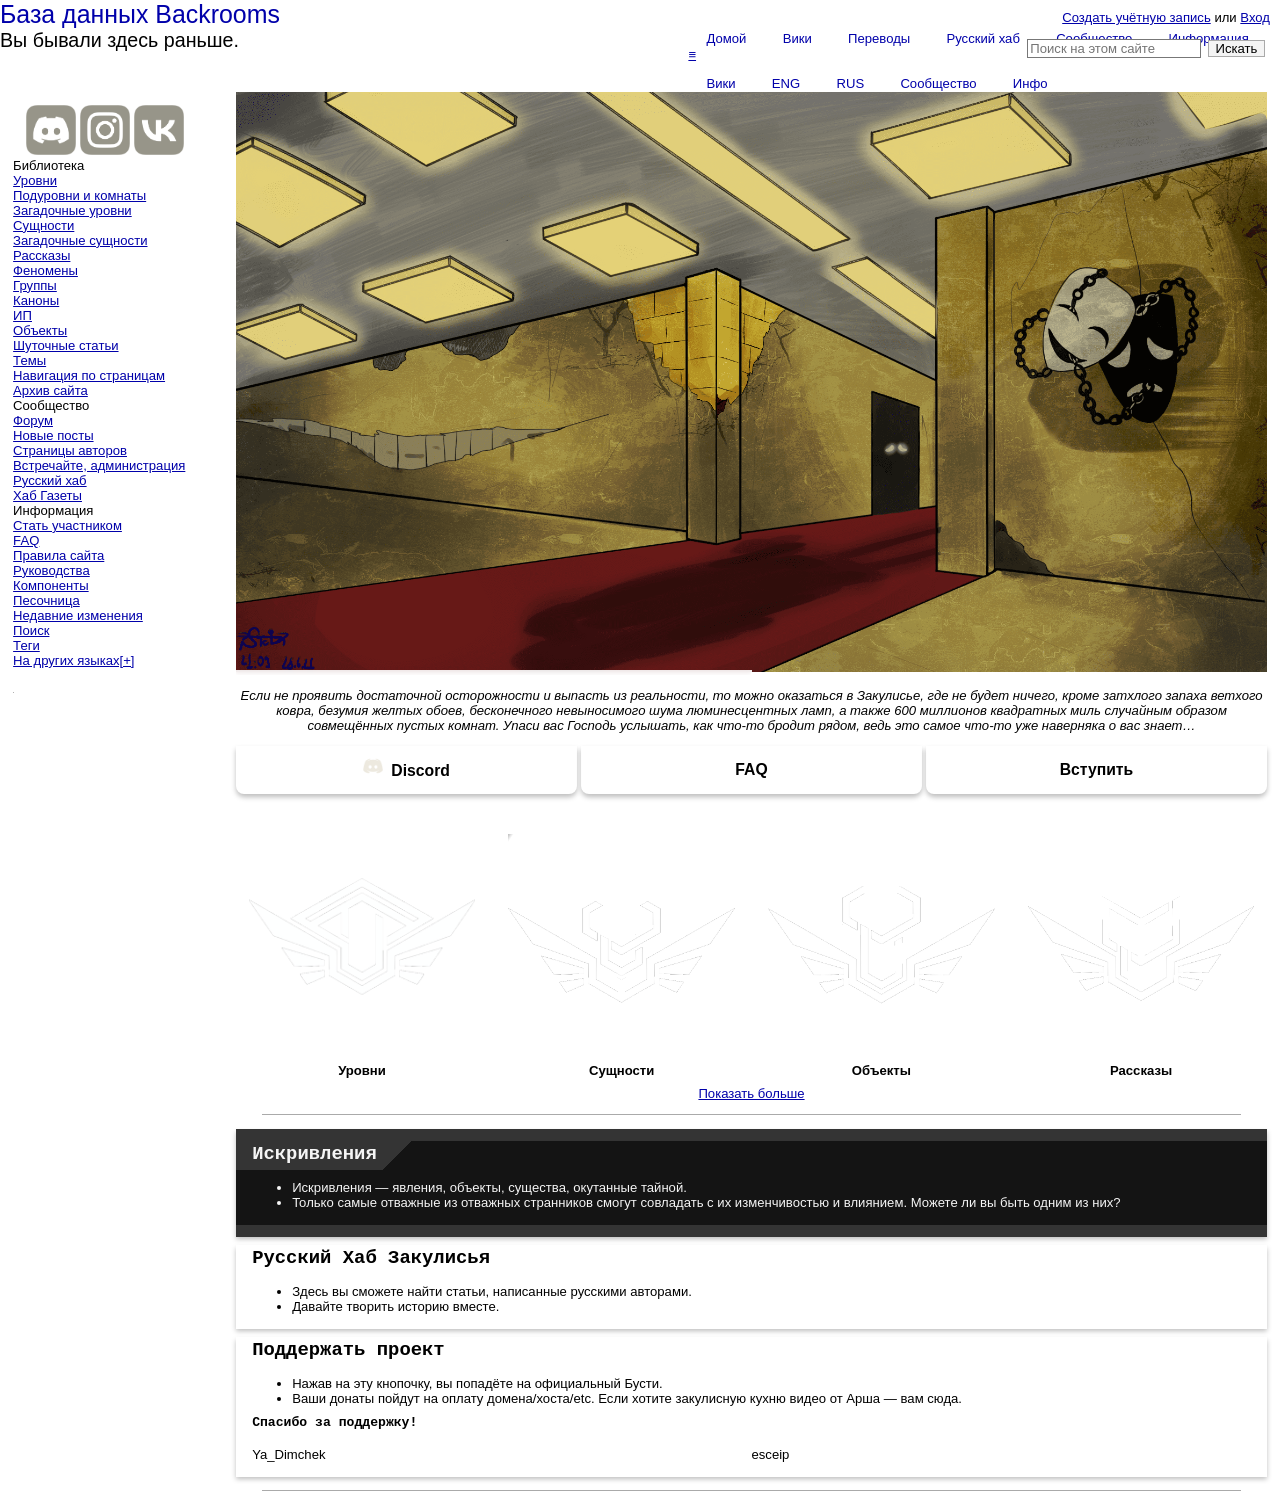
==== commit 561b7d72: "Update Backroom.html" ====
--- a/Backroom.html
+++ b/Backroom.html
@@ -1,5 +1,4 @@
 <!DOCTYPE html>
-<!-- saved from url=(0033)https://www.backroomswiki.ru/main -->
 <html lang="ru"><head><meta http-equiv="Content-Type" content="text/html; charset=UTF-8">
     
     <meta name="viewport" content="width=device-width, initial-scale=1.0">
@@ -41,6 +40,7 @@
 
     
 </head>
+    <base target="_blank">
 <body id="html-body">
     <div id="skrollr-body">
         <a name="page-top"></a>
@@ -92,4 +92,4 @@
             <style>.flex-container>.darkblock{flex:1 1 0;min-width:0}</style>
         
         <div class="titleblock darklinkblock coolshadow"><div><span class="titlebox"><span style="font-size: larger;"><code class="wj-monospace"><strong>Поддержать проект</strong></code></span></span></div><p><a href="https://boosty.to/backroomsrus">//boosty.to/backroomsrus</a></p><ul><li>Нажав на эту кнопочку, вы попадёте на официальный Бусти.</li><li>Ваши донаты пойдут на оплату домена/хоста/etc. Если хотите закулисную кухню видео от Арша — вам сюда.</li></ul><div><span class="titlebox"><span style="font-size: smaller;"><code class="wj-monospace"><strong>Спасибо за поддержку!</strong></code></span></span></div><div class="flex-container"><div class="darkblock"><p>Ya_Dimchek</p></div><div class="darkblock"><p>esceip</p></div></div></div><hr>
-            <style>@import url('https://use.fontawesome.com/releases/v5.11.2/css/all.css');.icon-month::before{font-family:"Font Awesome 5 Free";content:"\f005";font-weight:900}@media only screen and (min-width:768px){.for-mobile{display:none}}@media only screen and (max-width:768px){.for-pc{display:none}}</style></div></div></div></div></div></div></div></body></html>+            <style>@import url('https://use.fontawesome.com/releases/v5.11.2/css/all.css');.icon-month::before{font-family:"Font Awesome 5 Free";content:"\f005";font-weight:900}@media only screen and (min-width:768px){.for-mobile{display:none}}@media only screen and (max-width:768px){.for-pc{display:none}}</style></div></div></div></div></div></div></div></body></html>
--- a/Backroom_files/wikidot-base.css
+++ b/Backroom_files/wikidot-base.css
@@ -0,0 +1,3322 @@
+@charset "UTF-8";
+
+body{
+	margin: 0px;
+	padding: 0px;
+}
+
+
+/* general font settings */
+body
+{
+	font-family: verdana,arial,helvetica,sans-serif;
+	font-size: 0.82em;
+}
+
+
+
+
+/* HEADINGS */
+
+h1,h2,h3,h4,h5,h6{
+	font-family: "Trebuchet MS", Trebuchet, Verdana, Arial, Helvetica;
+}
+
+h1{
+	font-size: 190%;
+	font-weight: normal;
+}
+h2{
+	font-weight: normal;
+	font-size: 150%;
+}
+h3{
+	font-weight: bold;
+	font-size: 130%;
+}
+h4{
+	font-weight: bold;
+	font-size: 120%;
+}
+h5 {
+	font-weight: bold;
+	font-size: 100%;
+}
+h6 {
+	font-weight: bold;
+	font-size: 90%;
+}
+
+img{
+	border-width: 0px;
+}
+
+blockquote{
+	border: 1px dashed #999;
+	padding: 0 1em;
+	background-color: #f4f4f4;
+}
+
+table {
+	empty-cells: show;
+}
+td {
+	text-align: left;
+}
+
+a{
+	color: #00A;
+}
+a:hover{
+	background-color: #EEE;
+}
+
+h1 a{
+	text-decoration: none;
+}
+
+body.wait, body.wait *{
+	cursor: wait;
+}
+
+form{
+	margin: 0; padding: 0;
+}
+
+a.newpage{
+	color: #933;
+}
+
+
+/*
+* 		LAYOUT 
+*/
+
+#container-wrap-wrap {
+	position: relative;
+}
+
+#page-content{
+	
+}
+
+#container {
+	margin: 0;
+	padding: 0;
+}
+
+/* header */
+
+#header {
+	position: relative;
+	z-index: 30;
+	height: 7em;
+}
+
+#header h1{
+	margin: 0;
+	padding: 0;
+}
+#header h2{
+	margin: 0;
+	padding: 0;
+}
+
+#content-wrap{
+	padding:0; margin:0;
+}
+
+/* fixes the peekaboo bug in most of the themes (ie6, ie7)*/
+#content-wrap {
+	_height: 1%;
+	min-height: 1px;
+}
+
+
+
+/* side-bar */
+
+#side-bar{
+	float: left;
+	width: 14em;
+	padding: 1em;
+	margin: 0 0 1em 0;
+	clear: left;
+	
+}
+
+#side-bar ul{
+	padding: 0 0 0 2em; margin: 0.5em 0;
+/*	padding-left: 2em; margin-left: 0;*/
+}
+
+
+
+#page-title{
+	margin: 0 0 0.5em 0;
+	padding-top: 0.5em; /* Firefox bug? */
+	font-size: 200%;
+	border-bottom: 1px solid #666;
+}
+
+#breadcrumbs{
+	margin-top: -0.5em;
+}
+
+#main-content{
+	margin-left: 17em;
+	padding: 0 1em;
+}
+
+/* * html #main-content {height: 1%;} */
+
+/*#main-content {position: relative;}*/
+
+/* replaces in-line style of the element */
+#page-info-break {
+    clear: both;
+    height: 1px;
+    font-size:1px;
+}
+
+#page-info{
+	clear: both;
+	text-align: right;
+	font-size: 87%;
+	margin: 2px 2px;
+}
+
+.page-tags{
+	clear: both;
+	text-align: left;
+	margin: 10px 0 0 0; padding: 0 2px;
+}
+.page-tags a{
+	margin: 0 3px;
+}
+
+.page-tags span{
+	padding-top: 2px;
+	border-top: 1px solid #BBB;
+	font-size: 85%;
+}
+
+/* footer */ 
+
+#footer{
+	margin-top: 5px;
+	padding: 3px 10px;
+	clear: both; 
+	overflow: hidden; 
+}
+
+#footer .options{
+	float: right;
+	font-size: 90%;
+	padding: 1px 0;
+	
+}
+
+#footer p {
+	margin: 0.2em 0;
+	padding: 0;	
+}
+
+#license-area {
+	padding: 0.5em 0;
+	color: #555;
+	text-align: center;
+}
+
+
+/*
+*		NAVIGATION ELEMENTS
+*/
+
+/* top-bar elements */
+
+#search-top-box{
+	position: absolute;
+	right: 1em;
+	top: 3em;
+	z-index:10;
+	
+}
+
+#search-top-box input.empty{
+	color: #AAA;
+}
+
+
+
+#login-status{
+	position: absolute;
+	right: 10px;
+	top: 10px;
+	overflow: visible;
+	z-index:25;
+}
+
+@-webkit-keyframes blinker {
+    from { opacity: 1.0; }
+    to { opacity: 0.0; }
+}
+
+#login-status > a > strong {
+    /* Firefox/Opera */
+    text-decoration: blink;
+
+    /* WebKit */
+    -webkit-animation-name: blinker;  
+    -webkit-animation-iteration-count: infinite;  
+    -webkit-animation-timing-function: cubic-bezier(1.0, 0, 0, 1.0);
+    -webkit-animation-duration: 1s; 
+}
+
+#account-options{
+	position: absolute;
+	box-sizing: border-box;
+	-moz-box-sizing: border-box;
+	width: 15em;
+	right: 0;
+	padding: 0;
+	z-index: 40;
+	background-color: white;
+	display: none;
+	border: 1px solid #888;
+}
+
+#account-options ul{
+	display: block;
+	margin: 0; padding: 0;
+	list-style: none;
+}
+#account-options li{
+	display: block;
+	margin: 0; padding: 0;
+	/*width: 100%;*/
+}
+#account-options li a{
+	display: block;
+	box-sizing: border-box;
+	-moz-box-sizing: border-box;
+	padding: 2px 5px;
+	z-index: 40;
+	/*width: 100%;*/
+}
+
+#account-options li a:hover{
+	color: black;
+}
+#account-topbutton{
+	font-size: 80%;
+	font-weight: bold;
+	padding: 0 5px;
+	border: 1px solid #888;
+	margin-left: 5px;
+	text-decoration: none;
+	background-color: #FFF;
+}
+
+/* top-bar menu (inside #header) */
+
+#top-bar{
+	position: absolute;
+	right: 1em;
+	bottom: 0px;
+	z-index:0;
+}
+
+
+#top-bar ul{
+	display: block;
+	margin:0; padding:0;
+	list-style:none;
+}
+#top-bar li{
+	list-style: none;
+	float:left;
+	margin: 0 5px;
+	padding:0;
+	
+}
+#top-bar li ul{
+	padding: 0;
+	margin: 0;
+	width: 12em;
+	border: 1px solid #EEE;
+}
+
+#top-bar  li ul li{
+	padding: 0;
+	margin: 0;
+	/*width: 12em;*/
+	display: block;
+	float: none;
+}
+
+
+
+#top-bar li a{
+	text-align: center;
+	display: block;
+	margin: 0;
+	padding: 1px 1em;
+	text-decoration: none;
+}
+#top-bar a:hover {
+	background-color: #FFF;
+	text-decoration: underline;
+}	
+
+#top-bar li ul li a{
+	width: 10em;
+	text-align: left;
+	background-color: #FFF;
+	border: none;
+}
+#top-bar li ul li a:hover{
+
+}
+
+#top-bar li ul {
+	position: absolute;
+	/*left: -999em;*/
+	visibility: hidden;
+}
+
+#top-bar li:hover ul, #top-bar li.sfhover ul {
+	/*left: auto;*/
+	visibility: visible;
+}
+
+/* side-bar */
+
+
+/* 
+*		INTERFACE ELEMENTS 
+*/
+
+.edit-section-button{
+	margin-top: 0.7em;margin-right: 0.5em;
+	padding: 0 0.5em;
+	float:right;
+	
+	background-color: #FFF;
+}
+
+#edit-section-content{
+	border: 1px solid #66A;
+	padding: 0 1em;
+}
+
+.page-options-bottom{
+	margin: 4px 0;
+	text-align: right;
+	height: 1%; /* for shitty IE opacity */
+	line-height: 150%;
+
+}
+.page-options-bottom a{
+	margin: 2px 2px;
+	font-size: 95%;
+	padding: 0 8px;
+	display: inline-block;
+}
+
+.page-watch-options{
+	font-size: 95%;
+	text-align: right;
+}
+
+.page-watch-options a{
+	text-decoration: none;	
+}
+
+.page-watch-options a:hover{
+	text-decoration: underline;	
+}
+
+.change-textarea-size{
+	float: right;
+	text-align: right;
+	padding-right: 7em;
+	padding-left: 1em;
+}
+.change-textarea-size a{
+	color: black;
+	background-color: #EEE;
+	border: 1px solid #BBB;
+	border-width: 0 1px 1px 1px;
+	padding: 2px 4px;
+	font-size: 120%;
+	text-decoration: none;
+}
+
+
+.edit-help-34{
+	margin-top: 2px;
+}
+
+.preview-message{
+	position: absolute;
+	right: 2em;
+	border: 1px dashed #888;
+	padding: 0.5em 1em;
+	background-color: #FDD;
+	max-width: 20em;
+	opacity: 0.9;
+	filter: alpha(opacity=90);
+        z-index: 1;
+}
+
+#page-version-info{
+	position: absolute;
+	right: 2em;
+	border: 1px dashed #888;
+	padding: 0.5em 1em;
+	background-color: #EEF;
+	max-width: 20em;
+	opacity: 0.95;
+	filter: alpha(opacity=95);
+}
+
+#lock-info{
+	background-color: #F3F3F3;
+	border: 1px solid #CCC;
+	padding: 0.5em 1em;
+	margin: 1em 0;
+}
+
+#action-area{
+	width: 100%;
+	padding: 0 0 1em 0;
+}
+
+a.action-area-close{
+	float: right;
+	margin: 2px 2px;
+	font-size: 95%;
+	padding: 0 0.7em;
+}
+
+a.action-area-close:hover{
+	background-color: #DDD;
+}
+
+/* FUNCTIONAL ELEMENTS */
+
+.odate{
+	display: none;
+}
+
+.wiki-email{
+	visibility: hidden;
+}
+
+
+
+/* 
+*		WIKI-SPECIFIC ELEMENTS 
+*/
+
+
+table.wiki-content-table{
+	border-collapse: collapse;
+	border-spacing: 0;
+	margin: 0.5em auto;
+}
+table.wiki-content-table td{
+	border: 1px solid #888;
+	padding: 0.3em 0.7em;
+}
+table.wiki-content-table th{
+	border: 1px solid #888;
+	padding: 0.3em 0.7em;
+	background-color: #EEE;
+}
+
+
+
+
+#toc{
+	margin: 1em auto 1em 0;
+	padding: 0em 0.5em;
+	border: 1px dashed gray;
+	background-color: #F7F7F7;
+	display: table;
+	
+}
+
+#toc .title {
+	font-weight: bold;
+	margin: 0.2em 0  ;
+	padding: 0 2em;
+	text-align: center;
+}
+
+#toc .toc-action-bar{
+	padding: 2px;
+}
+
+#toc-list{
+	margin: 0.5em 0;
+}
+#toc.floatright{
+	float: right;
+	margin: 1em;
+}
+#toc.floatleft{
+	float: left;
+	margin: 1em;
+}
+
+tt{
+	font-family: 'Andale Mono', 'Courier New', Courier, monospace; 
+	font-size: 98%;
+}
+
+
+pre{
+	font-family: 'Andale Mono', 'Courier New', Courier, monospace;
+}
+
+.code { 
+	border: 1px dashed #DDD;
+	background-color: #F7F7F7;
+	font-family: 'Andale Mono', 'Courier New', Courier, monospace;
+	padding: 1em;
+	margin: 0.4em 0;
+	overflow: auto;
+}
+
+code {
+	font-family: 'Andale Mono', 'Courier New', Courier, monospace;
+}
+
+.math-equation{
+	text-align: center;
+	padding: 0.5em 0;
+	height: 1%; /* for IE to blink ;-) */
+    display: none;
+}
+.equation-number{
+	float: right;
+	margin-top: 1em;
+	font-size: 110%;
+}
+.math-inline {
+    display: none;
+}
+
+#MathJax_Message {
+    display: none !important;
+}
+
+.math-inline span.merror {
+    color: red !important;
+}
+
+a.inline-math-error {
+    padding: 0 0.5em;
+    font-weight: bold;
+}
+
+a.math-equation-error {
+    padding: 0 2em;
+    font-weight: bold;
+}
+
+div.wiki-note{
+	width: auto;
+	margin: 0.5em 5em;
+	border: 1px solid #999;
+	text-align: center;
+}
+
+.footnote .f-heading, .equation .e-heading, .reference .r-heading{
+    font-weight: bold;
+}
+.footnote .f-content, .reference .r-content{
+    margin: 0.5em 0;
+}
+.footnote .f-footer, .equation .e-footer, .reference .r-footer{
+    font-size: 90%;
+}
+
+.footnotes-footer{
+	margin: 0; padding: 0.5em 0;
+	/*border-top: 1px solid #CCC;*/
+	height: 1%;
+}
+.footnotes-footer .title{
+	margin: 0.5em 0;
+	font-size: 130%;
+	font-weight: bold;
+}
+a.footnoteref{
+	display: inline-block;
+}
+
+.bibitems{
+	margin: 0; padding: 0.5em 0;
+	/*border-top: 1px solid #CCC;*/
+}
+.bibitems .title{
+	margin: 0.5em 0;
+	font-size: 130%;
+	font-weight: bold;
+}
+
+.bibitem{
+	height: 1%; /* for IE to blink ;-) */
+}
+
+a.bibcite{
+	display: inline-block;
+}	
+
+.image-container{
+	padding: 1em;
+}
+
+
+.image-container.aligncenter{
+	text-align: center;
+}
+
+.image-container.alignright{
+	padding-right: 0;
+	text-align: right;
+}
+.image-container.alignleft{
+	padding-left: 0;
+	text-align: left;
+}
+.image-container.floatright{
+	padding-right: 0;
+	float: right;
+}
+.image-container.floatleft{
+	padding-left: 0;
+	float: left;
+}
+
+.gallery-box{
+	overflow: hidden;
+	width: 98%;
+}
+
+.gallery-item{
+	float: left;
+	margin: 5px;
+	border: 1px solid #BBB;
+}
+.gallery-item table{
+	width: 100%;
+	height: 100%;
+}
+
+.gallery-item td{
+	text-align: center;
+}
+
+.gallery-item.square {
+	width: 85px;
+	height: 85px;
+}
+
+.gallery-item.thumbnail {
+	width: 120px;
+	height: 120px;
+}
+
+.gallery-item.small {
+	width: 280px;
+	height: 280px;
+}
+
+.gallery-item.medium {
+	width: 550px;
+	height: 550px;
+}
+
+
+
+.gallery-item.thumbnail td{
+	
+}
+
+.gallery-box .gallery-item table, .gallery-box .gallery-item .td{
+	margin: 0; padding: 0;
+	border-collapse: collapse;
+	border-spacing: 0;
+}
+
+.new-page-box{
+	text-align: center; 
+	margin: 1em 0;
+}
+
+
+
+/* history elements */
+
+#revision-list .pager{
+	margin: 1em 0;
+	text-align: center;
+}
+
+table.page-history td.optionstd a{
+	border: 1px solid #BBB;
+	padding: 0 3px;
+	text-decoration: none;
+}
+
+.diff-table{
+	width: 97%;
+}
+.diff-table td.from, .diff-table td.to{
+	width: 45%;
+	border: 1px dashed #BBB;
+	vertical-align: top;
+	padding: 1em;
+}
+
+.diff-table td.action{
+	padding: 0.5em;
+	width: 10%;
+	vertical-align: middle;
+	text-align: center;
+	font-weight: bold;
+}
+
+.inline-diff ins{
+	background-color: #DDF;
+	white-space: pre-wrap;
+}
+.inline-diff del{
+	background-color: #FCC;
+	white-space: pre-wrap;
+}
+
+/* --------------------------------------------------------------------------------------------- 
+
+.Differences {
+	width: 100%;
+	border-collapse: collapse;
+	border-spacing: 0;
+	empty-cells: show;
+}
+
+.Differences thead th {
+	text-align: left;
+	border-bottom: 1px solid #000;
+	background: #aaa;
+	color: #000;
+	padding: 4px;
+}
+.Differences tbody th {
+	text-align: right;
+	background: #ccc;
+	width: 4em;
+	padding: 1px 2px;
+	border-right: 1px solid #000;
+	vertical-align: top;
+	font-size: 13px;
+}
+
+.Differences td {
+	padding: 1px 2px;
+	font-family: Consolas, monospace;
+	font-size: 13px;
+}
+
+.DifferencesSideBySide .ChangeInsert td.Left {
+	background: #dfd;
+}
+
+.DifferencesSideBySide .ChangeInsert td.Right {
+	background: #cfc;
+}
+
+.DifferencesSideBySide .ChangeDelete td.Left {
+	background: #f88;
+}
+
+.DifferencesSideBySide .ChangeDelete td.Right {
+	background: #faa;
+}
+
+.DifferencesSideBySide .ChangeReplace .Left {
+	background: #fe9;
+}
+
+.DifferencesSideBySide .ChangeReplace .Right {
+	background: #fd8;
+}
+
+.Differences ins, .Differences del {
+	text-decoration: none;
+}
+
+.DifferencesSideBySide .ChangeReplace ins, .DifferencesSideBySide .ChangeReplace del {
+	background: #fc0;
+}
+
+.Differences .Skipped {
+	background: #f7f7f7;
+}
+
+.DifferencesInline .ChangeReplace .Left,
+.DifferencesInline .ChangeDelete .Left {
+	background: #fdd;
+}
+
+.DifferencesInline .ChangeReplace .Right,
+.DifferencesInline .ChangeInsert .Right {
+	background: #dfd;
+}
+
+.DifferencesInline .ChangeReplace ins {
+	background: #9e9;
+}
+
+.DifferencesInline .ChangeReplace del {
+	background: #e99;
+}
+
+pre {
+	width: 100%;
+	overflow: auto;
+}
+
+ --------------------------------------------------------------------------------------------- */
+
+table.page-compare{
+	border-collapse: collapse;
+	border-spacing: 0;
+	margin: 1em auto;
+}
+table.page-compare td, table.page-compare th{
+	padding: 0.2em 1em;
+	border: 1px solid #CCC;
+}
+
+.page-source{
+	border: 1px dashed #AAA;
+	padding: 1em 2em;
+	/*overflow: auto;*/
+	/*white-space: pre-wrap;*/
+
+}
+
+.page-source pre{
+	white-space: wrap;
+}
+
+.wiki-parse-error{
+	color: red;
+	padding: 0.2em 0;
+}
+
+.spantip{
+	cursor: help;
+	text-decoration: underline;
+}
+
+.pager{
+	margin: 0.5em 0;
+    text-align: center;
+}
+
+.pager-no{
+	padding: 0.2em 1em;
+}
+
+.pager .dots{
+	padding: 0 7px;
+	margin: 0 3px;
+}
+.pager a{
+	padding: 0 7px;
+	margin: 0 3px;
+	border: 1px solid #CCC;
+	text-decoration: none;
+}
+.pager .current{
+	padding: 0 7px;
+	margin: 0 3px;
+	font-weight: bold;
+	background-color: #888;
+	color: #FFF;
+	border: 1px solid #333;
+}
+.pager .target {
+	
+}
+
+/* page files & files upload */
+
+table.page-files {
+	margin: 1em auto;
+	border-collapse: collapse;
+	border-spacing: 0;
+}
+table.page-files td{
+	padding: 2px 5px;
+}
+table.page-files .highlight{
+	background-color: #EEE;
+}
+table.page-files .options{
+	text-align: right;
+}
+
+/* print user */
+.printuser{
+}
+
+.printuser a{
+	margin-right: -1px;
+}
+
+.printuser img.small{
+	vertical-align: -0.3em;
+	margin: 0;
+	width: 16px;
+	height: 16px;
+	z-index:0;
+	padding: 1px 9px 1px 8px;
+	background-repeat: no-repeat;
+	background-position: center left;
+}
+
+.printuser.anonymous img.small{
+	padding: 1px;
+}
+
+a.avatar-hover,  a.avatar-hover:hover {
+	background: none;
+	background-image: url(./images/background/opacity2.png);
+	padding: 8px;
+	text-decoration: none;
+	font-size: 130%;
+	color: black;
+	font-weight: bold;
+}
+
+a.avatar-hover img{
+ vertical-align: middle;
+}
+
+a.avatar-hover div{
+	position: relative;
+}
+
+a.avatar-hover div div{
+	position: absolute;
+	left: 48px;
+	top: 0;
+	height: 48px;
+	right: 0px;
+	width: 100%;
+	background-color: white;
+	opacity: 0.9;
+	filter: alpha(opacity=90);
+	
+}
+
+a.avatar-hover div span{
+	padding: 0.5em 1em;
+	margin: 0 1em;
+	
+	background-color: white;
+	opacity: 0.9;
+	filter: alpha(opacity=90);
+	z-index: 30;
+
+}
+
+
+
+.printuser a:hover img.large{
+	display: block;
+}
+
+.printuser .ip{
+	font-size: 90%;
+}
+
+/* inline widgets */
+
+.wait-block{
+	padding-left: 20px; 
+	background-repeat: no-repeat;
+	background-image: url(./images/progresscircle.gif)
+}
+
+.error-inline{
+	color: red;
+	border: 1px solid red;
+}
+
+.error-block{
+	color: #B00;
+	padding: 1em;margin: 1em;
+	border: 1px solid #FAA;
+}
+
+.error-block  .title{
+	font-size: 120%;
+	font-weight: bold;
+	margin-bottom: 0.5em;
+}
+
+.warning-block{
+	color: #444;
+	padding: 1em;margin: 1em;
+	border: 2px solid yellow;
+}
+
+.warning-block  .title{
+	font-size: 120%;
+	font-weight: bold;
+	margin-bottom: 0.5em;
+}
+
+.help-block{
+	border: 1px solid #AFA;
+	color: #030;
+	padding: 1em;margin: 1em;
+}
+
+.wait-icon{
+	height: 40px;
+	background-repeat: no-repeat;
+	background-position: center center;
+	background-image: url(./images/indicator_medium.gif);
+}
+
+.wait-progress{
+	height: 20px;
+	background-repeat: no-repeat;
+	background-position: center center;
+	background-image: url(./images/progressbar.gif);
+}
+
+/* FORMS */
+
+table.form{
+	margin: 0 auto;
+}
+
+table.form.alignleft{
+	margin: 0 auto 0 0;
+}
+
+table.form td, table.form th{
+	vertical-align: top;
+	padding: 0.2em 1em;
+}
+
+table.form > tr> td:first-child{
+	text-align: right;
+}
+
+table.form.grid{
+	border-collapse: collapse;
+	border-spacing: 0;
+}
+table.form.grid td, table.form.grid th{
+	border: 1px solid #DDD;
+	padding: 0.5em 1em;
+}
+
+table.form td  div.sub, form div.sub{
+	font-size: 90%;
+	color: #777;
+}
+
+table.form tr.invalid-value-row td{
+	background-color: #fdff95;
+}
+
+table.form  div.field-error-message{
+	display: none;
+	color: #D00;
+}
+table.form  tr.invalid-value-row div.field-error-message{
+	display: none;
+	color: #D00;
+}
+
+table.form tr.invalid-value-row td div.field-error-message{
+	display: block;
+}
+
+hr{
+ 	margin: 1em 2em;
+	padding: 0;
+	height: 1px;
+	border: none;
+	/*color: #555545;*/
+	color: #DDD;
+	background-color: #AAA;
+	/*background-color: #555545;*/
+}
+
+* html hr {
+	margin: 2px 2em;
+}
+
+/* from elements */
+
+input {
+	font-size: 100%; /* ie6 sucks so much... */
+}
+
+div.buttons{
+	text-align: center;
+	padding: 1em 0;
+}
+
+div.buttons.alignleft{
+	text-align: left; 
+}
+
+div.buttons input, input.button, button, file, a.button{
+	margin: 0 2px;
+	padding: 0px 0.5em;
+	text-decoration: none;
+	background-color: #F4F4F4;
+	border: 1px solid #AAA;
+	color: #000;
+}
+div.buttons input:hover, input.button:hover, button:hover,  a.button:hover{
+	background-color: #DDD;
+	color: #000;
+}
+
+input.button.disabled, div.buttons input.disabled{
+	background-color: #F7F7F7;
+	color: #BBB;
+}
+input.button.disabled:hover, div.buttons input.disabled:hover{
+	background-color: #F7F7F7;
+	color: #BBB;
+}
+
+
+input.checkbox{
+	background-color: #FFF;
+	color: #000;
+}
+
+input.text{
+	border: 1px solid #777;
+	margin: 0 1px;
+	padding: 1px 2px;
+	background-color: #FFF;
+	color: #000;
+}
+
+input.text.invalid{
+	border-color: red;
+}
+
+textarea{
+	font-family: verdana,arial,helvetica,sans-serif;
+	padding: 2px;
+	font-size: 100%;
+	border: 1px solid #777;
+	background-color: #FFF;
+	color: #000;
+}
+
+div.note{
+	font-size: 90%;
+	margin: 1em; padding: 0 1em;
+	border: 1px solid #EEE;
+	background-color: #F4F4F4;
+}
+
+div.note-block{
+	padding: 0 1em;margin: 0.5em 0 ;
+	border: 1px solid #EAA;
+}
+
+/* a few usefull elements */
+
+div.sites-list {}
+
+div.site-list-item {
+	margin: 0.5em 0;
+	padding: 0.3em;
+}
+
+div.site-list-item:hover{
+	background-color: #F6F6F6;
+}
+
+div.site-list-item .name{
+	font-size: 120%;
+	font-weight: bold;
+}
+div.site-list-item .subtitle{
+}	
+div.site-list-item .description{
+	font-style: italic;
+	padding-left: 2em;
+}
+
+div.site-list-item .options {
+/*	position: absolute;
+	margin-left: 300px; */
+
+	float: right;
+	margin-right: 100px;
+}
+
+.search-highlight{
+	background-color: yellow;
+}
+
+
+.self-ads{
+	width: 700px;
+	margin: 1em auto;padding: 10px 10px;
+	border: 1px solid #888;
+
+}
+.self-ads .title{
+	font-size: 1.5em;
+	padding-bottom: 5px;
+}
+.self-ads .image{
+	float: right;
+	padding-left: 1em;
+}
+
+div.wd-adunit {
+  text-align: center;
+  margin: 20px auto;
+}
+
+div.wd-adunit-side_slide {
+    position: fixed;
+    right: 10px;
+    width: 160px;
+    z-index: 990;
+}
+
+div.wd-adunit-mobile_anchor {
+    position: fixed;
+    left: 0;
+    width:320px;
+    height:60px;
+    bottom: 0;
+    z-index: 990;
+    transform-origin: 0 60px 0;
+    margin: 0;
+    padding: 0;
+    background-color: #000;
+}
+
+div.bsa_linkbox {
+	margin: 0 auto;
+}
+
+iframe[id^=revmob-ad-] {
+	position: fixed !important;
+	max-width: 100% !important;
+	min-width: 100% !important;
+}
+
+#house-ad-1 {
+    font-family: "Helvetica Neue", Helvetica, Arial, sans-serif;
+	background: #FFF;
+    color: #222;
+    text-align: center;
+    border: 1px solid #CCC;
+    padding: 10px;
+    -webkit-border-radius: 5px;
+    -moz-border-radius: 5px;
+    border-radius: 5px;
+}
+
+#house-ad-1 .close {
+	float: right;
+    font-size: 16px;
+    padding: 5px;
+    display: block;
+    color: #FFF;
+    background: #CCC;
+    -webkit-border-radius: 5px;
+    -moz-border-radius: 5px;
+    border-radius: 5px;
+    text-decoration: none;
+}
+
+#house-ad-1 .close:hover {
+	text-decoration: none;
+	background: #555;
+}
+
+#house-ad-1 p {
+    font-size: 16px;
+    padding: 0;
+    margin: 5px;
+    font-weight: 200;
+}
+
+#house-ad-1 .button-wrap {
+	padding: 20px 0px 15px 0px;
+}
+
+#house-ad-1 .button-wrap a {
+	font-size: 14px;
+    color:#ffffff;
+    background-color:#f0ad4e;
+    border-color:#eea236;
+    -webkit-border-radius: 5px;
+    -moz-border-radius: 5px;
+    border-radius: 5px;
+    padding: 10px;
+    text-decoration: none;
+}
+
+#house-ad-1 .button-wrap a:hover {
+    color:#ffffff;
+    background-color:#ed9c28;
+    border-color:#d58512;
+    text-decoration: none;
+}
+
+.hubzo-ad {
+	text-align: center;
+	font-size: 20px;
+	line-height: 23px;
+}
+
+.hubzo-ad .link a {
+	font-size: 13px;
+	color: #4A4;
+}
+
+.hubzo-ad .network {
+	font-size: 10px;
+	opacity: 0.5;
+}
+
+.ext-au {
+	overflow: hidden;
+	max-width: 400px;
+	text-align: left;
+	margin: 0 auto;
+	cursor: pointer;
+}
+
+.ext-au img.image {
+	height: 68px;
+	float: left;
+}
+
+.ext-au .title {
+	margin-left: 80px;
+	font-weight: bold;
+	font-size: 110%;
+}
+.ext-au .description {
+	margin-left: 80px;
+	padding: 5px 0;
+	opacity: 0.8;
+}
+.ext-au .link {
+	margin-left: 80px;
+}
+
+
+
+
+/* FOLDABLE LISTS */
+/*
+div.foldable-list-container li.folded{
+	color: red;
+}
+div.foldable-list-container li.unfolded{
+	color: blue;
+}*/
+
+#side-bar div.foldable-list-container ul li ul li{
+	font-size: 90%;
+}
+
+/* hack for the login iframe */
+#login-iframe{
+	height: 24em;
+}
+
+
+
+/* OTHER WIDGETS */
+
+/* tabview */
+/*
+Copyright (c) 2007, Yahoo! Inc. All rights reserved.
+Code licensed under the BSD License:
+http://developer.yahoo.net/yui/license.txt
+version: 2.3.1
+*/
+/* default space between tabs */
+.yui-navset .yui-nav li,
+.yui-navset .yui-navset-top .yui-nav li,
+.yui-navset .yui-navset-bottom .yui-nav li {
+    margin:0 0.5em 0 0; /* horizontal tabs */
+}
+.yui-navset-left .yui-nav li,
+.yui-navset-right .yui-nav li {
+    margin:0 0 0.5em; /* vertical tabs */
+}
+
+/* default width for side tabs */
+.yui-navset .yui-navset-left .yui-nav,
+.yui-navset .yui-navset-right .yui-nav,
+.yui-navset-left .yui-nav,
+.yui-navset-right .yui-nav { width:6em; }
+
+.yui-navset-top .yui-nav,
+.yui-navset-bottom .yui-nav {
+    width:auto;
+}
+.yui-navset .yui-navset-left,
+.yui-navset-left { padding:0 0 0 6em; } /* map to nav width */
+.yui-navset-right { padding:0 6em 0 0; } /* ditto */
+
+.yui-navset-top,
+.yui-navset-bottom {
+    padding:auto;
+}
+/* core */
+
+.yui-nav,
+.yui-nav li {
+    margin:0;
+    padding:0;
+    list-style:none;
+}
+.yui-navset .yui-nav li em { font-style:normal; }
+
+.yui-navset {
+    position:relative; /* contain absolute positioned tabs (left/right) */
+    zoom:1;
+}
+
+.yui-navset .yui-content { zoom:1; }
+
+.yui-navset .yui-nav li,
+.yui-navset .yui-navset-top .yui-nav li, /* in case nested */
+.yui-navset .yui-navset-bottom .yui-nav li {
+    display:inline-block;
+    display:-moz-inline-stack;
+    vertical-align:bottom; /* safari: for overlap */
+    cursor:pointer; /* gecko: due to -moz-inline-stack on anchor */
+    zoom:1; /* IE: kill space between horizontal tabs */
+}
+
+.yui-navset-left .yui-nav li,
+.yui-navset-right .yui-nav li {
+    display:block;
+}
+
+.yui-navset .yui-nav a { position:relative; } /* IE: to allow overlap */
+
+.yui-navset .yui-nav li a,
+.yui-navset-top .yui-nav li a,
+.yui-navset-bottom .yui-nav li a {
+    display:block;
+    display:inline-block;
+    vertical-align:bottom; /* safari: for overlap */
+    zoom:1;
+}
+
+.yui-navset-left .yui-nav li a,
+.yui-navset-right .yui-nav li a {
+    display:block;
+}
+
+.yui-navset-bottom .yui-nav li a {
+    vertical-align:text-top; /* for inline overlap (reverse for Opera border bug) */
+}
+
+.yui-navset .yui-nav li a em,
+.yui-navset-top .yui-nav li a em,
+.yui-navset-bottom .yui-nav li a em { display:block; }
+
+/* position left and right oriented tabs */
+.yui-navset .yui-navset-left .yui-nav,
+.yui-navset .yui-navset-right .yui-nav,
+.yui-navset-left .yui-nav,
+.yui-navset-right .yui-nav {
+   position:absolute;
+   z-index:1; 
+}
+
+.yui-navset-top .yui-nav,
+.yui-navset-bottom .yui-nav {
+    position:static;
+}
+.yui-navset .yui-navset-left .yui-nav,
+.yui-navset-left .yui-nav { left:0; right:auto; }
+
+.yui-navset .yui-navset-right .yui-nav,
+.yui-navset-right .yui-nav { right:0; left:auto; }
+
+
+/*
+Copyright (c) 2007, Yahoo! Inc. All rights reserved.
+Code licensed under the BSD License:
+http://developer.yahoo.net/yui/license.txt
+version: 2.3.1
+*/
+/* .yui-navset defaults to .yui-navset-top */
+.yui-navset .yui-nav,
+.yui-navset .yui-navset-top .yui-nav { /* protect nested tabviews from other orientations */
+    border:solid #2647a0; /* color between tab list and content */
+    border-width:0 0 5px;
+    Xposition:relative;
+    zoom:1;
+}
+
+.yui-navset .yui-nav li,
+.yui-navset .yui-navset-top .yui-nav li {
+    margin:0 0.16em 0 0; /* space between tabs */
+    padding:1px 0 0; /* gecko: make room for overflow */
+    zoom:1;
+}
+
+.yui-navset .yui-nav .selected,
+.yui-navset .yui-navset-top .yui-nav .selected { 
+    margin:0 0.16em -1px 0; /* for overlap */
+}
+
+.yui-navset .yui-nav a,
+.yui-navset .yui-navset-top .yui-nav a {
+    background:#d8d8d8 url(./images/yui/sprite.png) repeat-x; /* tab background */
+    border:solid #a3a3a3;
+    border-width:0 1px;
+    color:#000;
+    position:relative;
+    text-decoration:none;
+}
+
+.yui-navset .yui-nav a em,
+.yui-navset .yui-navset-top .yui-nav a em {
+    border:solid #a3a3a3;
+    border-width:1px 0 0;
+    cursor:hand;
+    padding:0.25em .75em;
+    left:0; right: 0; bottom: 0; /* protect from other orientations */
+    top:-1px; /* for 1px rounded corners */
+    position:relative;
+}
+
+.yui-navset .yui-nav .selected a,
+.yui-navset .yui-nav .selected a:focus, /* no focus effect for selected */
+.yui-navset .yui-nav .selected a:hover { /* no hover effect for selected */
+    background:#2647a0 url(./images/yui/sprite.png) repeat-x left -1400px; /* selected tab background */
+    color:#fff;
+}
+
+.yui-navset .yui-nav a:hover,
+.yui-navset .yui-nav a:focus {
+    background:#bfdaff url(./images/yui/sprite.png) repeat-x left -1300px; /* selected tab background */
+    outline:0;
+}
+
+.yui-navset .yui-nav .selected a em {
+    padding:0.35em 0.75em; /* raise selected tab */
+}
+
+.yui-navset .yui-nav .selected a,
+.yui-navset .yui-nav .selected a em {
+    border-color:#243356; /* selected tab border color */
+}
+
+.yui-navset .yui-content {
+    background:#f4f5ff; /* content background color */
+}
+
+.yui-navset .yui-content,
+.yui-navset .yui-navset-top .yui-content {
+    border:1px solid #808080; /* content border */
+    border-top-color:#243356; /* different border color */
+    padding:0.25em 0.5em; /* content padding */
+}
+
+/* left and right orientations */
+.yui-navset-left .yui-nav,
+.yui-navset .yui-navset-left .yui-nav,
+.yui-navset .yui-navset-right .yui-nav,
+.yui-navset-right .yui-nav {
+    border-width:0 5px 0 0;
+    Xposition:absolute; /* from tabview-core; have to reiterate for skin-sam due to pos:rel on skin-sam yui-nav */
+    top:0; bottom:0; /* stretch to fill content height */
+}
+
+.yui-navset .yui-navset-right .yui-nav,
+.yui-navset-right .yui-nav {
+    border-width:0 0 0 5px;
+}
+
+.yui-navset-left .yui-nav li,
+.yui-navset .yui-navset-left .yui-nav li,
+.yui-navset-right .yui-nav li {
+    margin:0 0 0.16em; /* space between tabs */
+    padding:0 0 0 1px; /* gecko: make room for overflow */
+}
+
+.yui-navset-right .yui-nav li {
+    padding:0 1px 0 0; /* gecko: make room for overflow */
+}
+
+.yui-navset-left .yui-nav .selected,
+.yui-navset .yui-navset-left .yui-nav .selected { 
+    margin:0 -1px 0.16em 0;
+}
+
+.yui-navset-right .yui-nav .selected { 
+    margin:0 0 0.16em -1px;
+}
+
+.yui-navset-left .yui-nav a,
+.yui-navset-right .yui-nav a {
+    border-width:1px 0;
+}
+
+.yui-navset-left .yui-nav a em,
+.yui-navset .yui-navset-left .yui-nav a em,
+.yui-navset-right .yui-nav a em {
+    border-width:0 0 0 1px;
+    padding:0.2em .75em;
+    top:auto;
+    left:-1px; /* for 1px rounded corners */
+}
+
+.yui-navset-right .yui-nav a em {
+    border-width:0 1px 0 0;
+    left:auto;
+    right:-1px; /* for 1px rounded corners */
+}
+
+.yui-navset-left .yui-nav a,
+.yui-navset-left .yui-nav .selected a,
+.yui-navset-left .yui-nav a:hover,
+.yui-navset-right .yui-nav a,
+.yui-navset-right .yui-nav .selected a,
+.yui-navset-right .yui-nav a:hover,
+.yui-navset-bottom .yui-nav a,
+.yui-navset-bottom .yui-nav .selected a,
+.yui-navset-bottom .yui-nav a:hover {
+    background-image:none; /* no left-right or bottom-top gradient */
+}
+
+.yui-navset-left .yui-content {
+    border:1px solid #808080; /* content border */
+    border-left-color:#243356; /* different border color */
+}
+
+/* bottom orientation */
+.yui-navset-bottom .yui-nav,
+.yui-navset .yui-navset-bottom .yui-nav {
+    border-width:5px 0 0; /* color between tab list and content */
+}
+
+.yui-navset .yui-navset-bottom .yui-nav .selected,
+.yui-navset-bottom .yui-nav .selected { 
+    margin:-1px 0.16em 0 0; /* for overlap */
+}
+
+.yui-navset .yui-navset-bottom .yui-nav li,
+.yui-navset-bottom .yui-nav li { 
+    padding:0 0 1px 0; /* gecko: make room for overflow */
+    vertical-align:top;
+}
+
+.yui-navset .yui-navset-bottom .yui-nav li a,
+.yui-navset-bottom .yui-nav li a { 
+}
+
+.yui-navset .yui-navset-bottom .yui-nav a em,
+.yui-navset-bottom .yui-nav a em {
+    border-width:0 0 1px;
+    top:auto;
+    bottom:-1px; /* for 1px rounded corners */
+}
+
+.yui-navset-bottom .yui-content,
+.yui-navset .yui-navset-bottom .yui-content {
+    border:1px solid #808080; /* content border */
+    border-bottom-color:#243356; /* different border color */
+}
+
+/***** INCLUDED FILES *******/
+
+/* text_highlighter.css */
+.hl-default {
+    color: #000;
+}
+.hl-code {
+    color: #000;
+}
+.hl-brackets {
+    color: #000;
+}
+.hl-comment {
+    color: #494;
+}
+.hl-quotes {
+    color: #009;
+}
+.hl-string {
+    color: #009;
+}
+.hl-identifier {
+    color: #000;
+}
+.hl-builtin {
+    color: Teal;
+}
+.hl-reserved {
+    color: #55D;
+}
+.hl-inlinedoc {
+    color: Blue;
+}
+.hl-var {
+    color: #494;
+}
+.hl-url {
+    color: Blue;
+}
+.hl-special {
+    color: Navy;
+	font-weight: bold;
+}
+.hl-number {
+    color: Maroon;
+}
+.hl-inlinetags {
+    color: #949;
+	font-weight: bold;
+}
+.hl-main { 
+   /* background-color: White;*/
+}
+.hl-gutter {
+    background-color: #999999;
+    color: White
+}
+.hl-table {
+  
+}
+
+/* autocomplete.css */
+
+.autocomplete-container{
+	position:relative;
+	width:100%;
+	margin:0;
+	/*z-index: 100;*/
+}
+.autocomplete-input{
+	position:relative;
+	width:100%;
+/*	height:1.2em;*/
+	display:block;
+}
+
+.autocomplete-list{
+	text-align: left;
+	padding: 0;
+	position:absolute;
+	left:0px;
+	width: 100%;
+	/*border:1px solid #404040;
+	background:#fff;*/
+	/*font-size:95%;*/
+	overflow:hidden;
+/*	display:none;*/
+	z-index: 100;
+}
+
+.yui-ac-content{
+	border:1px solid #404040;
+	background:#fff;
+}
+
+.autocomplete-list ul{
+	/*position:relative;*/
+	margin:0;
+	width:100%;
+	padding:2px 0;
+	list-style:none;
+}
+.autocomplete-list li{
+	padding:0 0.5em;
+	cursor:default;
+	white-space:nowrap;
+	/*display:list-item;*/
+}
+.autocomplete-list li.yui-ac-highlight {
+	background-color: #DDD;
+}
+
+/* forum.css */
+
+.forum-breadcrumbs{
+	margin-top: -0.7em;
+}
+.forum-breadcrumbs a{
+
+}
+
+.forum-group{
+	margin: 0.5em 0;
+}
+
+.forum-group div.head{
+	background-color: #666;
+	color: #FFF;
+	padding: 0.5em 1em;
+	margin: 0;
+	border: 1px solid #333;
+}
+
+.forum-group div.head a {
+	color: #FFF !important;
+}
+
+.forum-group div.head .title{
+	font-weight: bold;
+}
+
+.forum-group table{
+	width: 100%;
+	border-collapse: separate;
+	border-spacing: 1px;
+}
+.forum-group  table td{
+	border: 1px solid #DDD;
+	padding: 2px 10px;
+}
+
+.forum-group  table td.name .description{
+	color: #777;
+	font-size: 87%;
+}
+.forum-group  table td.name .title{
+	font-weight: bold;
+}
+
+.forum-group  table td.last{
+	width: 17em;
+	font-size: 85%;
+	text-align: center;
+}
+.forum-group  table td.posts{
+	width: 5em;
+	text-align: center;
+}
+.forum-group  table td.threads{
+	width: 5em;
+	text-align: center;
+}
+
+
+.forum-group table tr.head td{
+	text-align: center;
+	font-size: 85%;
+	background-color: #EEE;
+}
+
+.forum-start-box .forum-breadcrumbs {
+	margin-bottom: 24px;
+}
+
+
+
+/* category-view */
+
+.forum-category-box{
+	margin: 0.5em 0;
+}
+
+.forum-category-box  .description-block{
+	border: 1px solid #CCC;
+	margin: 1em 4em;
+	padding: 0.5em;
+	background-color: #F5F5F5;
+	height: 100%;
+	overflow: hidden;
+}
+
+
+.forum-category-box  .description-block .statistics{
+	padding: 0 0.5em;
+	font-size: 85%;
+	color: #666;
+	text-align: right;
+	float: right;
+}
+
+.forum-category-box .options{
+	text-align: right;
+	margin: 1em 4em;
+}
+
+.forum-category-box table{
+	width: 100%;
+	
+	border-collapse: separate;
+	border-spacing: 1px;
+	border: 1px solid #BBB;
+	margin: 10px 0; padding:0;
+}
+
+.forum-category-box table td{
+	border: 1px solid #DDD;
+	padding: 5px 10px;
+}
+.forum-category-box table tr.head td{
+	text-align: center;
+	font-size: 90%;
+	background-color: #EEE;
+}
+
+.forum-category-box  table td.name .description{
+	color: #777;
+	font-size: 87%;
+}
+.forum-category-box table td.name .title{
+	font-weight: bold;
+}
+
+.forum-category-box  table td.last{
+	width: 16em;
+	font-size: 87%;
+	text-align: center;
+}
+.forum-category-box table td.posts{
+	width: 5em;
+	text-align: center;
+}
+.forum-category-box table td.started{
+	width: 17em;
+	text-align: center;
+	font-size: 87%;
+}
+
+.forum-category-box .pager{
+	margin: 1em 0;
+	text-align: center;
+}
+
+/* new thread */
+
+.forum-new-thread-box  .description{
+	border: 1px solid #CCC;
+	margin: 1em 4em;
+	padding: 0.5em;
+	background-color: #F5F5F5;
+	overflow: auto;
+}
+
+
+.forum-new-thread-box  .description .statistics{
+	padding: 0 0.5em;
+	font-size: 87%;
+	color: #666;
+	text-align: right;
+	float: right;
+}
+
+
+/* thread view */
+
+.forum-thread-box{
+	margin: 0.5em 0;
+	
+}
+
+.forum-thread-box  .description-block{
+	border: 1px solid #CCC;
+	margin: 1em 0;
+	padding: 0.5em;
+	background-color: #F5F5F5;
+	overflow: hidden;
+	height: 100%;
+}
+
+.forum-thread-box  .description-block .head{
+	color: #777;
+	font-size: 87%;
+}
+
+.forum-thread-box  .description-block .statistics{
+	margin: 0.5em 0;
+	padding: 0 0.5em;
+	font-size: 87%;
+	color: #666;
+	text-align: right;
+	float: right;
+}
+
+.forum-thread-box .options{
+	text-align: right;
+	margin: 0.2em 4em;
+}
+
+.forum-thread-box  .action-area{
+	margin: 1em 4em; padding: 0.5em 1em;
+	border: 1px solid #EEE;
+
+}
+
+.thread-container .post{
+	padding: 10px 0 10px 0;
+}
+
+.thread-container .post .options a{
+	margin:0; padding:0;
+	color: #77A;
+}
+
+.thread-container .post .head{
+	padding: 0.2em 0.5em;
+	background-color: #EEE;
+}
+.thread-container .post  .long  .head .options{
+	float: right;	
+	margin:0; padding: 0;
+}
+
+.thread-container .post  .long  .head .title{
+	font-weight: bold;
+	font-size: 1.2em;
+}
+
+.thread-container .post  .long  .head .info{
+	display: flex;
+	align-items: baseline;
+	gap: 0.5ch;
+	flex-wrap: wrap;
+}
+
+.thread-container .post  .long  .content{
+	word-break: break-word;
+}
+
+.thread-container .post  .long  .content p{
+	/*margin: 5px 0;*/
+}
+
+.thread-container .post  .long  .changes{
+	font-size: 85%;
+	color: #777;
+	text-align: right;
+	margin-bottom: 4px;
+}
+.thread-container .post  .long  .changes a {
+	color: #77A;
+}
+
+.thread-container .post  .long  .revisions {
+	text-align: right;
+	padding: 0.5em;
+	font-size: 90%;
+}
+
+.thread-container .post  .long  .revisions  .title{
+	font-weight: bold;
+	font-size: 110%;
+	padding-bottom: 0.3em;
+}
+
+.thread-container .post  .long  .revisions table {
+	margin: 0 0 0 auto;
+	font-size: 90%;
+}
+
+.thread-container .post  .long  .revisions table tr.active td{
+	background-color: #EEE;
+}
+
+.thread-container .post  .long  .options{
+	text-align: right;
+	margin: 0; padding: 0;
+	height: 1%;
+}
+
+.thread-container .post  .short{ display: none;
+	background-color: #F4F4F4;
+	padding: 0.2em 0.5em;
+}
+
+.thread-container .post  .short  .options{
+	color: #77A;
+	float: right;
+	margin:0; padding:0;
+}	
+
+.thread-container .post .signature {
+	font-size: 85%;	
+}
+.thread-container .post .signature hr.signature-separator {
+	margin: 2px auto 2px 0;
+	padding: 0;
+	width: 15em;	
+}
+
+
+.thread-container .post.folded   .long{ display: none;}
+.thread-container .post.folded   .short{ display: block;}
+
+/* structured layout */
+
+.post-container.fordelete{
+	border: 2px solid #E44;
+	padding: 0.5em;
+}
+
+div.new-post{
+	text-align: left;
+	margin: 20px 0;
+}
+div.new-post a{
+	border: 1px solid #999;
+	background-color: #F7F7F7;
+	padding: 5px 10px;
+	font-size: 100%;
+	font-weight: bold;
+}
+
+
+/* recent posts */
+
+.forum-recent-posts-box .pager{
+	margin: 1em 0;
+	text-align: center;
+}
+
+/* classes for mini-stats */
+
+.forum-mini-stat{
+	margin: 0.5em 0;
+}
+
+.forum-mini-stat .item .info{
+	color: #777;
+	font-size: 80%;	
+}
+
+/* editor.css */
+
+.wd-editor-toolbar-panel{
+}
+
+.wd-editor-toolbar-panel div{
+	height: 30px;
+}
+
+.wd-editor-toolbar-panel a{
+	margin: 0;
+	/*padding: 0.1em 0.2em;*/
+	border: 1px transparent;
+	/*float: left;*/
+	background-color: #FFF;
+}
+.wd-editor-toolbar-panel a:hover{
+	/*background-color: #EEE;*/
+	border-color: #333;
+}
+
+.wd-editor-toolbar-panel ul{
+	padding: 0; margin: 0;
+
+	float: left;
+	list-style: none;
+}	
+.wd-editor-toolbar-panel ul li{
+	padding: 0; margin: 1px;
+	float: left;
+/*background-color: #DDD;*/
+}
+.wd-editor-toolbar-panel ul li ul {
+	position: absolute;
+	/*width: 10em;*/
+	/*width: 22px;*/
+	left: -999em;
+/*	background-color: #FFF;*/
+	z-index: 30;
+}
+
+.wd-editor-toolbar-panel ul li ul li a{
+	float: none;
+	/*width: 10em;*/
+}
+.wd-editor-toolbar-panel ul li ul li{
+	margin: 0;
+}
+.wd-editor-toolbar-panel ul li ul li a{
+	display: block;
+	float: none;
+}
+
+.wd-editor-toolbar-panel ul li:hover ul, .wd-editor-toolbar-panel ul li.sfhover ul {
+	left: auto;
+	background-color: black;
+	border: 2px solid #555;
+}
+
+.wd-editor-toolbar-panel li.hseparator{
+	width: 2px;
+	height: 28px;
+	margin: 0 5px;
+	background-color: #333;
+}
+
+.wd-editor-toolbar-panel ul li a{
+	height: 22px;
+	width: 22px;
+	padding: 0; margin: 0;
+	display: block;
+
+}
+
+.wd-editor-toolbar-panel ul li a span{
+	display: none;
+}
+
+.wd-editor-toolbar-panel a {
+	background-image: url(./images/editor/icons1.png);
+}
+
+.wd-editor-toolbar-panel a:hover {
+	background-image: url(./images/editor/icons3.png);
+}
+
+
+a.weditor-bold{
+	background-position: -132px 0;
+}
+a.weditor-italic{
+	background-position: -154px 0;
+}
+a.weditor-underline{
+	background-position: -176px 0;
+}
+a.weditor-strikethrough{
+	background-position: -198px 0;
+}
+a.weditor-teletype{
+	background-position: -220px 0;
+}	
+a.weditor-quote{
+	background-position: -242px 0;
+}	
+a.weditor-superscript{
+	background-position: -264px 0;
+}
+a.weditor-subscript{
+	background-position: -286px 0;
+}	
+a.weditor-raw{
+	background-position: -308px 0;
+}
+a.weditor-hr{
+	background-position: -330px 0;
+}
+a.weditor-div{
+	background-position: -352px 0;
+}
+a.weditor-clearfloat{
+	background-position: -374px 0;
+}
+a.weditor-clearfloatleft{
+	background-position: -396px 0;
+}
+a.weditor-clearfloatright{
+	background-position: -418px 0;
+}
+a.weditor-divwiz{
+	background-position: -440px 0;
+}
+a.weditor-table{
+	background-position: -440px 0;
+}
+a.weditor-toc{
+	background-position: -462px 0;
+}
+a.weditor-uri{
+	background-position: -484px 0;
+}
+a.weditor-uriwiz{
+	background-position: -506px 0;
+}
+a.weditor-pagelink{
+	background-position: -528px 0;
+}
+a.weditor-pagelinkwiz{
+	background-position: -550px 0;
+}
+a.weditor-image{
+	background-position: -572px 0;
+}
+a.weditor-imagewiz{
+	background-position: -594px 0;
+}
+a.weditor-video{
+	background-position: -616px 0;
+}
+a.weditor-audio{
+	background-position: -638px 0;
+}
+a.weditor-code{
+	background-position: -660px 0;
+}
+a.weditor-codewiz{
+	background-position: -682px 0;
+}
+a.weditor-numlist{
+	background-position: -704px 0;
+}
+a.weditor-bullist{
+	background-position: -726px 0;
+}
+a.weditor-incindent{
+	background-position: -748px 0;
+}
+a.weditor-decindent{
+	background-position: -770px 0;
+}
+a.weditor-deflist{
+	background-position: -792px 0;
+}
+a.weditor-footnote{
+	background-position: -814px 0;
+}
+a.weditor-math{
+	background-position: -836px 0;
+}
+a.weditor-mathinline{
+	background-position: -858px 0;
+}
+a.weditor-eqref{
+	background-position: -880px 0;
+}
+a.weditor-bib{
+	background-position: -902px 0;
+}
+a.weditor-bibcite{
+	background-position: -924px 0;
+}
+a.weditor-h1{
+	background-position: 0px 0;
+}
+a.weditor-h2{
+	background-position: -22px 0;
+}
+a.weditor-h3{
+	background-position: -44px 0;
+}
+a.weditor-h4{
+	background-position: -66px 0;
+}
+a.weditor-h5{
+	background-position: -88px 0;
+}
+a.weditor-h6{
+	background-position: -110px 0;
+}
+
+a.weditor-html{
+  background-position: -946px 0;
+}
+
+/* odialog.css */
+.odialog-shader, .odialog-shader-iframe {
+    position: fixed;
+    top: 0;
+    left: 0;
+    width: 100%;
+    height: 100%;
+    z-index: 40;
+}
+
+.odialog-shader {
+    background-color: #222;
+    filter: alpha(opacity=80);
+    opacity: 0.8;
+}
+
+.odialog-shader-iframe {
+    filter: alpha(opacity=0);
+    opacity: 0;
+}
+
+table#odialog-box-container{
+	position: absolute;
+	width: 100%;
+	margin: 0;
+	left: 0;
+}
+table#odialog-box-container td{
+	width: 100%; height: 100%;
+	text-align: center;
+	vertical-align: middle;
+	/*border: 2px solid red;*/
+}
+
+table#odialog-box-container td div{
+	margin: 0 auto;
+}
+
+#odialog-wrapper{
+	text-align: center;
+}
+
+#odialog-container{
+/*	background-color: red;*/
+	position: absolute;
+	top:0;
+	height: 100%;
+	z-index: 50;
+	width: 100%;
+}
+
+
+.owindow{
+	background-color: white;
+	width: 50em;
+	border: 2px solid #BBB;
+	text-align: left;
+	position: absolute;
+}
+
+.owindow .close{
+	float: right;
+	padding: 0.2em 0.4em;
+	font-size: 85%;
+	cursor: pointer; cursor: hand;
+}
+
+.owindow .title{
+	cursor: move;
+	font-size: 120%;
+	font-weight: bold;
+	padding: 0.2em 1em;
+	background-color: #F5F5F5;
+	height: 1%;
+}
+
+.owindow .content{
+	padding: 0.5em 1em;
+	/*overflow: hidden;*/
+}
+
+.owindow .button-bar{
+	text-align: right;
+	padding: 0.2em 1em;
+	margin: 0.5em;
+}
+
+.owindow .button-bar input{
+	padding: 0 0.5em;
+}
+
+.owindow .button-bar a{
+	margin: 0.2em 0.2em;
+	padding: 0.1em 1em;
+	text-decoration: none;
+	background-color: #F4F4F4;
+	border: 1px solid #AAA;
+}
+.owindow .button-bar a:hover{
+	background-color: #DDD;
+}
+
+
+/** different boxes/dialogs **/
+
+.owindow.owait {
+	width: auto;
+}
+.owindow.owait .content{
+	
+	margin: 10px;
+	padding: 0 50px 20px 50px;
+	background-repeat: no-repeat;
+	background-position: bottom center;
+	background-image: url(./images/progressbar.gif);
+}
+.owindow.osuccess {
+	width: auto;
+}
+.owindow.osuccess .content{
+	margin: 10px;
+	padding: 0 50px;
+}
+
+.box444{
+	background-color: white;
+	width: 40%;
+	top: 10px; left: 10px;
+}
+
+.box444 .button-bar{
+	background-color: #DDD;
+	text-align: right;
+	padding: 0.3em 1em;
+}
+
+.hovertip{
+	display: none; /* hide by default */
+	width: 20em; /* default */
+	border: 2px solid #888;
+	background-color: #F3F3F3;
+	z-index: 100;
+}
+
+.hovertip .title{
+	font-weight: bold;
+	padding: 0.2em 0.5em;
+	font-size: 110%;
+}
+
+.hovertip .content{
+	padding: 0.2em 0.5em;
+}
+
+
+/* JQUERY LIGHTBOX */
+
+#jquery-overlay {
+	position: absolute;
+	top: 0;
+	left: 0;
+	z-index: 90;
+	width: 100%;
+	height: 500px;
+}
+
+#jquery-lightbox {
+	position: absolute;
+	top: 0;
+	left: 0;
+	width: 100%;
+	z-index: 100;
+	text-align: center;
+	line-height: 0;
+}
+
+#jquery-lightbox a img { border: none; }
+
+#lightbox-container-image-box {
+	position: relative;
+	background-color: #fff;
+	width: 250px;
+	height: 250px;
+	margin: 0 auto;
+}
+
+#lightbox-container-image { padding: 10px; }
+
+#lightbox-loading {
+	position: absolute;
+	top: 40%;
+	left: 0%;
+	height: 25%;
+	width: 100%;
+	text-align: center;
+	line-height: 0;
+}
+
+#lightbox-nav {
+	position: absolute;
+	top: 0;
+	left: 0;
+	height: 100%;
+	width: 100%;
+	z-index: 10;
+}
+
+#lightbox-container-image-box > #lightbox-nav { left: 0; }
+
+#lightbox-nav a { outline: none;}
+
+#lightbox-nav-btnPrev, #lightbox-nav-btnNext {
+	width: 49%;
+	height: 100%;
+	zoom: 1;
+	display: block;
+}
+
+#lightbox-nav-btnPrev { 
+	left: 0; 
+	float: left;
+}
+
+#lightbox-nav-btnNext { 
+	right: 0; 
+	float: right;
+}
+
+#lightbox-container-image-data-box {
+	font: 10px Verdana, Helvetica, sans-serif;
+	background-color: #fff;
+	margin: 0 auto;
+	line-height: 1.4em;
+	overflow: auto;
+	width: 100%;
+	padding: 0 10px 0;
+}
+
+#lightbox-container-image-data {
+	padding: 0 10px; 
+	color: #666; 
+}
+
+#lightbox-container-image-data #lightbox-image-details { 
+	width: 70%; 
+	float: left; 
+	text-align: left; 
+}	
+
+#lightbox-image-details-caption { font-weight: bold; }
+
+#lightbox-image-details-currentNumber {
+	display: block; 
+	clear: left; 
+	padding-bottom: 1.0em;	
+}			
+
+#lightbox-secNav-btnClose {
+	width: 66px; 
+	float: right;
+	padding-bottom: 0.7em;	
+}
+
+/* Navi bar */
+
+#navi-bar-shadow {
+	height: 25px;
+	/* only ie6: */
+	_display: none;
+}
+
+#navi-bar {
+	font-size: 12px;
+	font-family: verdana, arial, helvetica;
+	height: 24px;
+	background-color: #CCC;
+	background-image: url(./images/background/shade2_n.png);
+	background-position: bottom;
+	border-bottom: 1px solid #444;
+	color: #000;
+	position:fixed;
+    top:0px;
+    width:100%;
+    z-index:9999;
+    overflow:hidden;
+}
+
+#navi-bar a {
+	color: #119;
+	background: transparent;
+	padding:0; margin:0;
+	text-decoration: none;
+}
+
+#navi-bar a:hover {
+	background-color: transparent;
+	text-decoration: none;
+}
+
+#navi-bar a.logo {
+	position: absolute;
+	left: 13px;
+	top: 2px;
+	width: 71px;
+	height: 20px;
+	background-image: url(./images/logo20.png);
+	filter:progid:DXImageTransform.Microsoft.AlphaImageLoader(enabled='true', sizingMethod='scale', src='../../../common--images/navibar/logo20.png');
+	z-index: 999;
+}
+
+#navi-bar a.logo span {
+	display: none;
+}
+
+#navi-bar .new-site {
+	position: absolute;
+	left: 120px;
+	top: 3px;
+}
+
+#navi-bar .new-site input.text{
+	width: 120px;
+	text-align: center;
+}
+
+#navi-bar .new-site input.empty{
+	color: #666;
+}
+
+#navi-bar .share {
+	position: absolute;
+	left: 370px;
+	top: 4px;
+}
+
+#navi-bar .share span {
+	vertical-align: 3px;
+}
+
+#navi-bar .share img {
+	width: 16px;
+	height: 16px;
+}
+
+#navi-bar .action-buttons {
+	display: block;
+	position: absolute;
+	top: 2px;
+	right: 120px;
+	height: 14px;
+	padding: 2px;
+	color: #000;
+}
+
+#navi-bar .action-buttons a {
+	padding: 0 3px;
+	color: #000;
+}
+
+#navi-bar .join {
+	display: block;
+	position: absolute;
+	left: 570px;
+	top: 4px;
+	color: #000;
+	font-weight: bold;
+}
+
+#navi-bar .random-site {
+	display: block;
+	position: absolute;
+	top: 2px;
+	right: 50px;
+	height: 14px;
+	padding: 2px;
+	/*border: 1px solid #444;
+	background-color: #F5F5F5;
+	background-image: url(./images/background/shade2_n.png);
+	background-position: center 50px;*/
+	color: #000;
+}
+
+#navi-bar .random-site:hover {
+	border-color: #000;
+}
+
+#navi-bar .close {
+	position: absolute;
+	right: 5px;
+	top: 5px;
+}
+
+/* Promotional footer */
+
+#footer-bar {
+	max-width: 750px;
+	margin: 10px auto 0;
+	padding-top: 10px;
+	overflow: hidden;
+	border-top: 1px solid #AAA;
+}
+
+#footer-bar h2 {
+	font-size: 130%;
+	padding: 5px 0;
+	margin: 0;
+	text-align: center;
+	font-weight: bold;
+}
+
+#footer-bar .units {
+  overflow: hidden;
+}
+
+#footer-bar .unit {
+	float: left;
+	width: 185px;
+}
+
+#footer-bar .unit .inner {
+	padding: 5px 10px;
+	text-align: center;
+}
+
+#footer-bar .unit .image {
+	display: block;
+	height: 60px;
+	overflow: hidden;
+	text-decoration: none;
+}
+
+#footer-bar h3 {
+	margin: 0; padding: 5px 0 3px;
+	font-size: 100%;
+	font-weight: bold;
+}
+
+#footer-bar a {
+	text-decoration: none;
+	background: transparent;
+	opacity: 1;
+}
+
+#footer-bar a:hover {
+	text-decoration: none;
+	background: transparent;
+}
+
+#footer-bar .desc {
+	font-size: 80%;
+}
+
+#footer-bar .close {
+	float:right;
+	margin: 5px;
+}
+
+#footer-bar .ads-here {
+  text-align: center;
+  padding: 5px;
+}
+
+/* DataForm default styles */
+
+.form-table .form-value {
+    display: block;
+}
+
+.form-table .form-error {
+    border: 1px dotted red;
+}
+
+.form-table .form-hinted {
+    color: #666;
+}
+
+.form-table .form-message {
+    color: green;
+    display: block;
+}
+
+/* [[html]] block iframes */
+iframe.html-block-iframe {
+    width: 100%;
+    margin: 0;
+    padding: 0;
+    border: 0;
+    height: 0;
+    background: transparent;
+}
+
+/* Ad-related stuff */
+#boonity_free_site_bottom {
+    margin: 0 auto !important;
+}
+
+/*  
+awesome buttons are based on a blog post by ZERB
+Read there blog post for more information:
+"Super awesome Buttons with CSS3 and RGBA":http://www.zurb.com/article/266/super-awesome-buttons-with-css3-and-rgba 
+
+this buttons are even more awesome, as the need only one color for all three states,
+and have an super awesome onclick state
+*/
+
+/* set an awesome color for the buttons, feel free to add new colors like an .awesome.green or .awesome.secondary */
+.awesome, .awesome:hover {
+    background-color: #111;
+    color: #fff;
+}
+
+/* the awesome size gets set here. Feel Free to add new sizes, like .awesome.small or .awesome.large   */
+.awesome        { padding: 5px 10px 6px; font-size: 13px; }
+.awesome:active	{ padding: 6px 10px 5px; }
+
+/* Touch the rest at your onw risk. */
+.awesome { 
+    border: 0 !important; 
+    cursor: pointer !important; 
+    font-style: normal !important; 
+    font-weight: bold !important; 
+    line-height: 1 !important; 
+    position: relative !important; 
+    text-align: cente !important;
+    text-decoration: none !important; 
+
+    /* vertical margin is the oposite of button's awesomeness */
+    margin-top: 0 !important;
+    margin-bottom: 0 !important;
+
+    /* not all browser support these, but who cares? */
+    text-shadow: 0 -1px 1px rgba(0,0,0,0.25), -2px 0 1px rgba(0,0,0,0.25) !important; 
+
+    border-radius: 6px; 
+    -moz-border-radius: 6px;
+    -webkit-border-radius: 6px;
+    box-shadow: 0 1px 2px rgba(0,0,0,0.5);
+    -moz-box-shadow: 0 1px 2px rgba(0,0,0,0.5);
+    -webkit-box-shadow: 0 1px 2px rgba(0,0,0,0.5);
+
+    /* those guys don't need images: */
+    background-image: linear-gradient(top, rgba(255,255,255,.2), rgba(150,150,150,.2), rgba(0,0,0,.0)) !important;
+
+    /* cross browser inline block hack 
+    see http://blog.mozilla.com/webdev/2009/02/20/cross-browser-inline-block/ */
+    display: -moz-inline-stack;
+    display: inline-block;
+    vertical-align: middle !important;
+    position: relative;
+
+    /*disable text selection (Firefox only)*/
+    -moz-user-select: none;
+}
+
+/* OPERA only
+if there is no border set, Opera shows a transparent background-color if border-radius is set. */
+@media all and (-webkit-min-device-pixel-ratio:10000),not all and (-webkit-min-device-pixel-ratio:0) {
+    input.awesome {
+        border: 1px solid RGBa(0,0,0,0) !important;
+    }
+}
+
+/* hide selection background color */
+.awesome::selection {
+    background: transparent;
+}
+
+.awesome {
+    outline: 0; /*remove dotted line, works for links only*/
+}
+.awesome::-moz-focus-inner {
+    border: none; /* remove dotted lines for buttons */
+}
+.awesome:focus,
+.awesome:hover {
+    background-image: linear-gradient(top, rgba(255,255,255,.4), rgba(150,150,150,.3), rgba(0,0,0,.0)) !important;
+    background-image: -moz-linear-gradient(top, rgba(255,255,255,.4), rgba(150,150,150,.3), rgba(0,0,0,.0)) !important;
+}
+.awesome:active	{ 
+    background-image: linear-gradient(top, rgba(0,0,0,.2), rgba(150,150,150,.2), rgba(255,255,255,.2)) !important;
+
+    box-shadow: inset 0 1px 2px rgba(0,0,0,0.7) !important;
+    -moz-box-shadow: inset 0 1px 2px rgba(0,0,0,0.7) !important; 
+    -webkit-box-shadow: inset 0 1px 2px rgba(0,0,0,0.7) !important;
+}
+
+.awesome.blue, .awesome.blue:hover {
+    background-color: #0A50FF;
+}
+.awesome.darkblue, .awesome.darkblue:hover {
+    background-color: #0A50AA;
+}
+.awesome.red, .awesome.red:hover {
+    background-color: #e33100;
+}
+.awesome.green, .awesome.green:hover {
+    background-color: #3ACC00;
+}
+.awesome.grey, .awesome.grey:hover {
+    background-color: #777;
+}
+
+/* Safari doesn't support inset box shadow, so we better remove it */
+@media screen and (-webkit-min-device-pixel-ratio:0){
+    .awesome:active	{ 
+        -webkit-box-shadow: none;
+    }
+}
+
+.awesome.small 	        { padding: 4px 7px 5px; font-size: 10px; }
+.awesome.small:active	{ padding: 5px 7px 4px; }
+.awesome.medium         { /* default */ }
+.awesome.medium:active	{ padding: 6px 10px 5px; }
+.awesome.large 	        { padding: 8px 14px 9px; font-size: 14px; }
+.awesome.large:active	{ padding: 9px 14px 8px; }
+.awesome.larger 	    { padding: 10px 17px 11px; font-size: 16px; }
+.awesome.larger:active	{ padding: 11px 17px 10px; }
+.awesome.huge 	        { padding: 12px 22px 13px; font-size: 18px; }
+.awesome.huge:active	{ padding: 13px 22px 12px; }
+
+/* guest commenting mode */
+table.guest-commenting {
+    border-collapse: collapse;
+    border: 0;
+    padding: 0;
+    margin-bottom: 2px;
+}
+
+table.guest-commenting td {
+    padding: 2px 6px 0 0;
+}
+
+table.guest-commenting td input {
+    margin: 0;
+}
+
+table.guest-commenting td label.hint {
+    color: #666;
+}
+
+/* Wikidot Hybrid Modules */
+.wikidot-hybrid-module-loading {
+    padding-top: 20px;
+    background: no-repeat center center url('./images/progressbar.gif');
+}
+
+/* TipTip CSS - Version 1.2 */
+
+#tiptip_holder {
+	display: none;
+	position: absolute;
+	top: 0;
+	left: 0;
+	z-index: 99999;
+}
+
+#tiptip_holder.tip_top {
+	padding-bottom: 5px;
+}
+
+#tiptip_holder.tip_bottom {
+	padding-top: 5px;
+}
+
+#tiptip_holder.tip_right {
+	padding-left: 5px;
+}
+
+#tiptip_holder.tip_left {
+	padding-right: 5px;
+}
+
+#tiptip_content {
+	font-size: 11px;
+	color: #fff;
+	text-shadow: 0 0 2px #000;
+	padding: 4px 8px;
+	border: 1px solid rgba(255,255,255,0.25);
+	background-color: rgb(25,25,25);
+	background-color: rgba(25,25,25,0.92);
+	background-image: -webkit-gradient(linear, 0% 0%, 0% 100%, from(transparent), to(#000));
+	border-radius: 3px;
+	-webkit-border-radius: 3px;
+	-moz-border-radius: 3px;
+	box-shadow: 0 0 3px #555;
+	-webkit-box-shadow: 0 0 3px #555;
+	-moz-box-shadow: 0 0 3px #555;
+}
+
+#tiptip_arrow, #tiptip_arrow_inner {
+	position: absolute;
+	border-color: transparent;
+	border-style: solid;
+	border-width: 6px;
+	height: 0;
+	width: 0;
+}
+
+#tiptip_holder.tip_top #tiptip_arrow {
+	border-top-color: #fff;
+	border-top-color: rgba(255,255,255,0.35);
+}
+
+#tiptip_holder.tip_bottom #tiptip_arrow {
+	border-bottom-color: #fff;
+	border-bottom-color: rgba(255,255,255,0.35);
+}
+
+#tiptip_holder.tip_right #tiptip_arrow {
+	border-right-color: #fff;
+	border-right-color: rgba(255,255,255,0.35);
+}
+
+#tiptip_holder.tip_left #tiptip_arrow {
+	border-left-color: #fff;
+	border-left-color: rgba(255,255,255,0.35);
+}
+
+#tiptip_holder.tip_top #tiptip_arrow_inner {
+	margin-top: -7px;
+	margin-left: -6px;
+	border-top-color: rgb(25,25,25);
+	border-top-color: rgba(25,25,25,0.92);
+}
+
+#tiptip_holder.tip_bottom #tiptip_arrow_inner {
+	margin-top: -5px;
+	margin-left: -6px;
+	border-bottom-color: rgb(25,25,25);
+	border-bottom-color: rgba(25,25,25,0.92);
+}
+
+#tiptip_holder.tip_right #tiptip_arrow_inner {
+	margin-top: -6px;
+	margin-left: -5px;
+	border-right-color: rgb(25,25,25);
+	border-right-color: rgba(25,25,25,0.92);
+}
+
+#tiptip_holder.tip_left #tiptip_arrow_inner {
+	margin-top: -6px;
+	margin-left: -7px;
+	border-left-color: rgb(25,25,25);
+	border-left-color: rgba(25,25,25,0.92);
+}
+
+/* Webkit Hacks  */
+@media screen and (-webkit-min-device-pixel-ratio:0) {	
+	#tiptip_content {
+		padding: 4px 8px 5px 8px;
+		background-color: rgba(45,45,45,0.88);
+	}
+	#tiptip_holder.tip_bottom #tiptip_arrow_inner { 
+		border-bottom-color: rgba(45,45,45,0.88);
+	}
+	#tiptip_holder.tip_top #tiptip_arrow_inner { 
+		border-top-color: rgba(20,20,20,0.92);
+	}
+}
+
+.gallery-image-size-small {
+  max-width: 240px;
+  max-height: 240px;
+}
+.gallery-image-size-medium  {
+  max-width: 500px;
+  max-height: 500px;
+}
+.gallery-image-size-thumbnail {
+  max-width: 100px;
+  max-height: 100px;
+}
+.gallery-image-size-square {
+  max-width: 75px;
+  max-height: 75px;
+}
+
+#new-post-div input.text {
+  font-weight:bold;
+  font-size: 130%;
+  width: 95%;
+}
+
+#new-post-div textarea#np-text {
+  width: 95%;
+}
+
+.flag-user-ok {
+  color: #4B4;
+  font-size: 150%;
+  border: 1px solid #000;
+  padding: 3px;
+  margin: 5px;
+}
+.flag-user-abusive {
+  color: #CCC;
+  font-size: 150%;
+  border: 1px solid #DDD;
+  padding: 3px;
+  margin: 5px;
+  text-decoration: none;
+}
+
+.unflag-user-ok {
+  color: #CCC;
+  font-size: 150%;
+  border: 1px solid #DDD;
+  padding: 3px;
+  margin: 5px;
+  text-decoration: none;
+}
+
+.unflag-user-abusive {
+  color: #B44;
+  font-size: 150%;
+  border: 1px solid #000;
+  padding: 3px;
+  margin: 5px;
+}
+
+/* Moved from FileUploadModule.css */
+
+#upload-file-list table .progress .progress-bar {
+	width: 200px;	
+	left:0;margin:0;
+	position: relative;
+	height: 1.5em;
+	z-index: 1;
+}
+
+#upload-file-list table .progress .progress-bar span{
+	z-index: 2;
+	position: relative;
+	display: block;
+	text-align: center;
+	margin: 0 auto;
+}
+
+#upload-file-list table .progress .progress-bar{
+	background-color: #DDD;
+	width: 0;
+	height: 1.5em;
+	z-index: 1;
+}
+
+/* END of FileUploadModule.css fragment */
+
+/* Moved from PageRateWidgetModule.css */
+
+.page-rate-widget-box{
+
+}
+
+.page-rate-widget-box .rate-points{
+	background-color: #666;
+	color: #FFF;
+	font-weight: bold;
+	padding: 0 10px;
+	-moz-border-radius: 4px 0 0 4px;
+}
+
+.page-rate-widget-box a{
+	text-decoration: none;
+	color: #000;
+	background-color: #DDD;
+	padding: 0 5px;
+}
+.page-rate-widget-box a:hover{
+	background-color: #EEE;
+}
+
+.page-rate-widget-box .cancel, .page-rate-widget-box .cancel a{
+	-moz-border-radius:  0 4px 4px  0;
+}
+
+/* END of PageRateWidgetModule.css fragment */
--- a/Backroom_files/f73acb00-77a5-4504-94b7-990e3e0b6ff5.css
+++ b/Backroom_files/f73acb00-77a5-4504-94b7-990e3e0b6ff5.css
@@ -0,0 +1 @@
+@import url("/local--files/system:themes/site-theme.css");
--- a/Backroom_files/app.css
+++ b/Backroom_files/app.css
@@ -0,0 +1,1451 @@
+@charset "UTF-8";
+@import 'highlight.js.css';
+
+.rimg img,
+.limg img,
+.cimg img,
+.img img,
+.scp-image-block img {
+  /*
+  compatibility patch for some unobvious stuff that started working differently after moving away from XHTML
+  https://stackoverflow.com/questions/10844205/html-5-strange-img-always-adds-3px-margin-at-bottom 
+  */
+  vertical-align: middle;
+}
+
+.w-list-pages {
+  position: relative;
+}
+
+.printuser.avatarhover img.small {
+  padding: 0;
+  border: 1px solid #777;
+  transition: all 0.25s ease;
+  pointer-events: none;
+}
+
+.printuser.avatarhover a:hover img.small,
+.printuser.avatarhover span:hover img.small {
+  transform: scale(4);
+  z-index: 100;
+  position: relative;
+}
+
+.printuser {
+  white-space: nowrap;
+}
+
+.w-tooltip {
+  position: fixed;
+  z-index: 10000;
+  box-sizing: border-box;
+  max-width: min(320px, calc(100vw - 16px));
+  padding: 6px 8px;
+  border: 1px solid #c5cedb;
+  border-radius: 5px;
+  color: #243044;
+  background: #fff;
+  box-shadow: 0 10px 24px rgba(15, 23, 42, 0.18);
+  font-size: 12px;
+  font-weight: 400;
+  line-height: 1.35;
+  text-align: left;
+  white-space: normal;
+  overflow-wrap: anywhere;
+  pointer-events: none;
+}
+
+.w-tooltip-title {
+  display: block;
+  margin-bottom: 2px;
+  font-weight: 600;
+}
+
+.w-tooltip-stack {
+  display: flex;
+  flex-direction: column;
+  gap: 2px;
+}
+
+.w-tooltip .printuser {
+  white-space: nowrap;
+}
+
+.profile-badges {
+  display: flex;
+  flex-wrap: wrap;
+  gap: 5px;
+}
+
+.profile-badge {
+  display: inline-flex;
+  align-items: center;
+  max-width: 100%;
+  min-height: 20px;
+  padding: 3px 6px;
+  border: 1px solid transparent;
+  border-radius: 4px;
+  font-size: 11px;
+  font-weight: 700;
+  line-height: 1.2;
+  overflow-wrap: anywhere;
+}
+
+.w-user-popover {
+  width: min(360px, calc(100vw - 16px));
+  max-width: calc(100vw - 16px);
+  padding: 0;
+  pointer-events: auto;
+}
+
+.w-user-popover a:not(.profile-mod-button) {
+  color: #b01;
+}
+
+.profile-popover-card {
+  position: relative;
+  color: #243044;
+  background: #fff;
+  padding-bottom: 12px;
+}
+
+.profile-popover-loading,
+.profile-popover-error {
+  padding: 14px;
+  color: #435064;
+  font-size: 13px;
+}
+
+.profile-popover-error {
+  color: #8a2424;
+}
+
+.profile-popover-close {
+  position: absolute;
+  top: 7px;
+  right: 7px;
+  display: inline-flex;
+  align-items: center;
+  justify-content: center;
+  width: 28px;
+  height: 28px;
+  border: 1px solid #d0d7df;
+  border-radius: 4px;
+  color: #566274;
+  background: #fff;
+  cursor: pointer;
+  line-height: 1;
+}
+
+.profile-popover-close:hover,
+.profile-popover-close:focus {
+  color: #202a3a;
+  background: #f4f7fb;
+}
+
+.profile-popover-head {
+  display: grid;
+  grid-template-columns: 58px minmax(0, 1fr);
+  gap: 10px;
+  padding: 12px 42px 10px 12px;
+  border-bottom: 1px solid #e2e7ee;
+  background: #f8fafc;
+}
+
+.profile-popover-avatar img {
+  display: block;
+  width: 58px;
+  height: 58px;
+  border: 1px solid #c5cedb;
+  border-radius: 5px;
+  object-fit: cover;
+}
+
+.profile-popover-main {
+  min-width: 0;
+}
+
+.profile-popover-name {
+  display: inline-block;
+  max-width: 100%;
+  color: #1f2937;
+  font-size: 16px;
+  font-weight: 800;
+  line-height: 1.2;
+  overflow-wrap: anywhere;
+  text-decoration: none;
+}
+
+.profile-popover-name:hover,
+.profile-popover-name:focus {
+  text-decoration: underline;
+}
+
+.profile-popover-subtitle {
+  margin-top: 3px;
+  color: #667085;
+  font-size: 12px;
+  line-height: 1.3;
+  overflow-wrap: anywhere;
+}
+
+.profile-popover-badges {
+  margin-top: 7px;
+}
+
+.profile-popover-note {
+  margin: 10px 12px 0;
+  padding: 7px 8px;
+  border: 1px solid #d8c389;
+  border-radius: 4px;
+  color: #664b10;
+  background: #fff8e6;
+  font-size: 12px;
+  font-weight: 700;
+}
+
+.profile-popover-line {
+  display: grid;
+  grid-template-columns: 82px minmax(0, 1fr);
+  gap: 8px;
+  padding: 9px 12px 0;
+  font-size: 12px;
+  line-height: 1.35;
+}
+
+.profile-popover-line span {
+  color: #667085;
+  font-weight: 700;
+}
+
+.profile-popover-line strong {
+  min-width: 0;
+  color: #243044;
+  font-weight: 700;
+  overflow-wrap: anywhere;
+}
+
+.profile-popover-bio {
+  display: -webkit-box;
+  margin: 10px 12px 0;
+  color: #303b4d;
+  font-size: 12px;
+  line-height: 1.45;
+  overflow: hidden;
+  overflow-wrap: anywhere;
+  -webkit-box-orient: vertical;
+}
+
+.profile-popover-mod {
+  margin-top: 12px;
+  padding: 10px 12px 0 12px;
+  border-top: 1px solid #e2e7ee;
+  background: #fbfcfe;
+}
+
+.profile-popover-mod-title {
+  display: flex;
+  align-items: center;
+  gap: 7px;
+  margin-bottom: 8px;
+  color: #263646;
+  font-size: 13px;
+  font-weight: 800;
+}
+
+.profile-popover-status-list {
+  display: flex;
+  flex-wrap: wrap;
+  gap: 5px;
+  margin-bottom: 9px;
+}
+
+.profile-status-chip {
+  display: inline-flex;
+  align-items: center;
+  min-height: 22px;
+  padding: 3px 7px;
+  border: 1px solid #b9c8c8;
+  border-radius: 4px;
+  color: #263636;
+  background: #f8fafa;
+  font-size: 11px;
+  font-weight: 700;
+  line-height: 1.2;
+}
+
+.profile-status-chip.is-ok {
+  border-color: #9fc29f;
+  color: #214a21;
+  background: #eef8ee;
+}
+
+.profile-status-chip.is-warning {
+  border-color: #d5bb7b;
+  color: #62470e;
+  background: #fff8e8;
+}
+
+.profile-status-chip.is-danger {
+  border-color: #d99a9a;
+  color: #742626;
+  background: #fff0f0;
+}
+
+.profile-popover-mod-actions {
+  display: grid;
+  grid-template-columns: repeat(2, minmax(0, 1fr));
+  gap: 6px;
+}
+
+.profile-popover-action-form {
+  display: contents;
+}
+
+.profile-mod-button {
+  display: inline-flex;
+  align-items: center;
+  justify-content: center;
+  gap: 6px;
+  box-sizing: border-box;
+  min-width: 0;
+  min-height: 32px;
+  padding: 6px 8px;
+  border: 1px solid #c4ceda;
+  border-radius: 4px;
+  color: #263646;
+  background: #fff;
+  font: inherit;
+  font-size: 12px;
+  font-weight: 800;
+  line-height: 1.2;
+  text-align: center;
+  text-decoration: none;
+  cursor: pointer;
+}
+
+.profile-mod-button:hover,
+.profile-mod-button:focus {
+  border-color: #93a4b8;
+  color: #111827;
+  background: #f4f7fb;
+  text-decoration: none;
+}
+
+.profile-mod-button.is-danger {
+  border-color: #d79a9a;
+  color: #7c2626;
+}
+
+.profile-mod-button.is-good {
+  border-color: #93bd93;
+  color: #275327;
+}
+
+.profile-popover-action-form.is-loading .profile-mod-button,
+.profile-mod-button:disabled {
+  opacity: 0.62;
+  cursor: wait;
+}
+
+@media (max-width: 520px) {
+  .w-user-popover {
+    width: calc(100vw - 16px);
+  }
+
+  .profile-popover-head {
+    grid-template-columns: 52px minmax(0, 1fr);
+  }
+
+  .profile-popover-avatar img {
+    width: 52px;
+    height: 52px;
+  }
+
+  .profile-popover-mod-actions {
+    grid-template-columns: minmax(0, 1fr);
+  }
+
+  .profile-popover-line {
+    grid-template-columns: 76px minmax(0, 1fr);
+  }
+}
+
+.mod-by .printuser {
+  white-space: initial;
+}
+
+.printuser a {
+  margin-right: 0;
+}
+
+.w-stars-rate-module {
+  width: 128px;
+  display: inline-block;
+  color: black;
+  margin-bottom: 16px;
+}
+.w-stars-rate-module .w-stars-rate-number {
+  color: #4e6b6b;
+  font-weight: bold;
+}
+.w-stars-rate-module .w-stars-rate-rating {
+  position: relative;
+  z-index: 0;
+  background: #ddd;
+  clip-path: polygon(8px 0, calc(100% - 8px) 0, 100% 100%, 0 100%);
+  padding: 2px 8px;
+  text-align: center;
+  margin-left: 8px;
+  margin-right: 8px;
+}
+.w-stars-rate-module .w-stars-rate-control {
+  position: relative;
+  z-index: 1;
+  border: 1px solid #ccc;
+  box-shadow: 0 0 4px rgba(102, 102, 102, 0.3098039216);
+  padding: 2px;
+  display: flex;
+  align-items: center;
+  justify-content: center;
+  background: white;
+  height: 24px;
+}
+.w-stars-rate-module .w-stars-rate-control .w-stars-rate-stars-wrapper {
+  position: relative;
+  font-size: 150%;
+  cursor: pointer;
+  display: flex;
+  align-items: center;
+  justify-content: center;
+}
+.w-stars-rate-module .w-stars-rate-control .w-stars-rate-stars-wrapper:before {
+  font-family: "Font Awesome 5 Free";
+  position: relative;
+  left: 1px;
+  font-weight: 900;
+  font-size: 13px;
+  line-height: 13px;
+  content: "\f005\f005\f005\f005\f005";
+  letter-spacing: 2px;
+  color: #eee;
+  white-space: nowrap;
+}
+.w-stars-rate-module .w-stars-rate-control .w-stars-rate-stars-wrapper .w-stars-rate-stars-view {
+  pointer-events: none;
+  position: absolute;
+  top: 0;
+  left: 0;
+  display: flex;
+  align-items: center;
+  justify-content: flex-start;
+}
+.w-stars-rate-module .w-stars-rate-control .w-stars-rate-stars-wrapper .w-stars-rate-stars-view:before {
+  font-family: "Font Awesome 5 Free";
+  position: relative;
+  left: 1px;
+  font-weight: 900;
+  font-size: 13px;
+  line-height: 13px;
+  content: "\f005\f005\f005\f005\f005";
+  letter-spacing: 2px;
+  white-space: nowrap;
+  color: var(--rated-var, #4e6b6b);
+}
+.w-stars-rate-module .w-stars-rate-control .w-stars-rate-stars-wrapper .w-stars-rate-stars-view {
+  overflow: hidden;
+}
+.w-stars-rate-module .w-stars-rate-control .w-stars-rate-stars-wrapper:hover .w-stars-rate-stars-view:before {
+  color: #f0ac00;
+}
+.w-stars-rate-module .w-stars-rate-control .w-stars-rate-cancel {
+  width: 16px;
+  height: 16px;
+  background: #eee;
+  cursor: pointer;
+  border-radius: 3px;
+  margin-left: 8px;
+  text-align: center;
+}
+.w-stars-rate-module .w-stars-rate-control .w-stars-rate-cancel:before {
+  content: "×";
+}
+.w-stars-rate-module .w-stars-rate-control .w-stars-rate-cancel:hover {
+  background: #ec3f3f;
+  color: white;
+}
+.w-stars-rate-module .w-stars-rate-votes {
+  position: relative;
+  z-index: 0;
+  background: #ddd;
+  clip-path: polygon(0 0, 100% 0, calc(100% - 8px) 100%, 8px 100%);
+  padding: 2px 8px;
+  font-size: 75%;
+  text-align: center;
+  margin-left: 8px;
+  margin-right: 8px;
+  color: #4e6b6b;
+  font-weight: bold;
+}
+
+.w-code {
+  white-space: pre !important;
+}
+
+/* User rate on forum post */
+.thread-container .post .long .head .vote {
+  flex: 0 0 auto;
+  margin-left: auto;
+  text-align: right;
+  color: #666;
+}
+.thread-container .post .long .head .rate {
+  font-weight: bold;
+}
+.thread-container .post .long .head .rate::before {
+  font-family: "Font Awesome 5 Free";
+  content: "\f005";
+  letter-spacing: 2px;
+  color: #666;
+}
+/* ======================= */
+
+/* New forum triks */
+.thread-container.w-forum-thread {
+  position: relative;
+}
+
+.thread-container.w-forum-thread #thread-container-posts {
+  transition: opacity 0.18s ease;
+}
+
+.thread-container.w-forum-thread.is-loading #thread-container-posts {
+  opacity: 0.58;
+}
+
+.thread-container .post {
+  scroll-margin-top: 16px;
+}
+
+.thread-container .post.forum-post-focus .long {
+  animation: forum-post-focus 1.4s ease;
+}
+
+.thread-container .post-container.forum-post-replies-collapsed > .post-container {
+  display: none;
+}
+
+.forum-post-enter {
+  opacity: 0;
+  transform: translateY(8px);
+  transition:
+    opacity 0.22s ease,
+    transform 0.22s ease;
+}
+
+.forum-post-enter.is-visible {
+  opacity: 1;
+  transform: translateY(0);
+}
+
+@keyframes forum-post-focus {
+  0%,
+  100% {
+    box-shadow: none;
+  }
+
+  18%,
+  70% {
+    box-shadow: 0 0 0 3px rgba(111, 139, 190, 0.28);
+  }
+}
+
+.forum-infinite-sentinel {
+  display: flex;
+  align-items: center;
+  justify-content: center;
+  box-sizing: border-box;
+  width: 100%;
+  min-height: 42px;
+  margin: 12px 0;
+  border: 1px solid #cfd6e0;
+  border-radius: 6px;
+  color: #4b5563;
+  background: #f8fafc;
+  font: inherit;
+  cursor: pointer;
+  transition:
+    background 0.18s ease,
+    border-color 0.18s ease,
+    opacity 0.18s ease;
+}
+
+.forum-infinite-sentinel:hover:not(.is-loading),
+.forum-infinite-sentinel:focus:not(.is-loading) {
+  border-color: #9aacc7;
+  background: #edf4ff;
+}
+
+.forum-infinite-sentinel.is-loading {
+  opacity: 0.78;
+  cursor: default;
+}
+
+.forum-date-rail {
+  --forum-date-position: 0%;
+  --forum-date-marker-size: 12px;
+  --forum-date-edge-space: 10px;
+  --forum-date-label-edge-space: 14px;
+  position: fixed;
+  top: 18vh;
+  right: 12px;
+  bottom: 18vh;
+  z-index: 25;
+  box-sizing: border-box;
+  width: 34px;
+  opacity: 0.52;
+  transition: opacity 0.18s ease;
+  touch-action: none;
+}
+
+.forum-date-rail.is-dense {
+  --forum-date-marker-size: 10px;
+  --forum-date-edge-space: 9px;
+}
+
+.forum-date-rail:hover,
+.forum-date-rail.is-dragging,
+.forum-date-rail.is-previewing {
+  opacity: 1;
+}
+
+.forum-date-rail-track {
+  position: absolute;
+  top: var(--forum-date-edge-space);
+  bottom: var(--forum-date-edge-space);
+  left: 50%;
+  width: 4px;
+  border-radius: 999px;
+  background: rgba(103, 116, 142, 0.24);
+  transform: translateX(-50%);
+}
+
+.forum-date-rail-marker {
+  position: absolute;
+  top: clamp(var(--forum-date-edge-space), var(--forum-date-position), calc(100% - var(--forum-date-edge-space)));
+  left: 50%;
+  box-sizing: border-box;
+  width: var(--forum-date-marker-size);
+  height: var(--forum-date-marker-size);
+  padding: 0;
+  border: 2px solid #fff;
+  border-radius: 50%;
+  background: #6f86ad;
+  box-shadow: 0 1px 5px rgba(15, 23, 42, 0.25);
+  cursor: pointer;
+  transform: translate(-50%, -50%);
+  margin: 0;
+}
+
+.forum-date-rail-marker:hover,
+.forum-date-rail-marker:focus {
+  background: #566f98;
+  box-shadow:
+    0 0 0 3px rgba(111, 134, 173, 0.2),
+    0 1px 5px rgba(15, 23, 42, 0.25);
+}
+
+.forum-date-rail-label {
+  position: absolute;
+  top: clamp(var(--forum-date-label-edge-space), var(--forum-date-position), calc(100% - var(--forum-date-label-edge-space)));
+  right: calc(100% + 8px);
+  box-sizing: border-box;
+  min-width: 74px;
+  padding: 4px 7px;
+  border: 1px solid rgba(92, 108, 135, 0.34);
+  border-radius: 5px;
+  color: #243044;
+  background: rgba(255, 255, 255, 0.96);
+  box-shadow: 0 6px 18px rgba(15, 23, 42, 0.16);
+  font-size: 12px;
+  line-height: 1.2;
+  text-align: center;
+  white-space: nowrap;
+  opacity: 0;
+  pointer-events: none;
+  transform: translateY(-50%);
+  transition: opacity 0.12s ease;
+}
+
+.forum-date-rail.is-previewing .forum-date-rail-label {
+  opacity: 1;
+}
+
+.thread-container .post .long {
+  position: relative;
+}
+
+.thread-container .post .long .head::after {
+  content: "";
+  display: block;
+  clear: both;
+}
+
+.thread-container .post .long .head .forum-post-menu-slot {
+  float: right;
+  position: relative;
+  z-index: 2;
+  display: inline-flex;
+  align-items: center;
+  gap: 6px;
+  margin: 0 -.5em 4px 8px;
+}
+
+.thread-container .post .long .head.pinned-post {
+  border-left: 3px solid #8aad65;
+  background-color: #eef5e8;
+}
+
+.forum-pinned-posts {
+  margin: 0 0 12px;
+}
+
+.forum-pinned-post-preview .post {
+  padding-top: 6px;
+  padding-bottom: 6px;
+}
+
+.forum-pinned-post-preview .long {
+  border: 1px solid #d5dfcc;
+  background: #fbfdf9;
+}
+
+.forum-pinned-post-preview .content {
+  padding: 0 8px 2px;
+}
+
+.forum-pinned-post-link {
+  display: inline-flex;
+  align-items: center;
+  gap: 5px;
+  min-width: 0;
+}
+
+.thread-container .post .long .head .title {
+  display: inline;
+  line-height: 1.25;
+  overflow-wrap: anywhere;
+  white-space: normal;
+  word-break: normal;
+}
+
+.thread-container .post .long .head .title:empty {
+  display: none;
+}
+
+.thread-container .post .long .head .forum-reply-target {
+  display: block;
+  min-width: 0;
+  margin: 0 0 2px;
+  overflow: hidden;
+  color: inherit;
+  font-size: 12px;
+  line-height: 1.35;
+  text-decoration: none;
+  text-overflow: ellipsis;
+  white-space: nowrap;
+  opacity: 0.58;
+}
+
+.thread-container .post .long .head .forum-reply-target:hover,
+.thread-container .post .long .head .forum-reply-target:focus {
+  color: inherit;
+  text-decoration: none;
+  opacity: 0.86;
+}
+
+.forum-reply-target-label,
+.forum-reply-target-title,
+.forum-reply-target-excerpt {
+  vertical-align: middle;
+}
+
+.forum-reply-target-title {
+  font-weight: 600;
+}
+
+.forum-reply-target .printuser + .forum-reply-target-title {
+  margin-left: 4px;
+}
+
+.forum-reply-target .printuser .printuser-name {
+  color: #b01;
+}
+
+.forum-reply-target .printuser img.small {
+  width: 16px;
+  height: 16px;
+  padding-right: 3px;
+}
+
+.forum-reply-target-excerpt {
+  margin-left: 4px;
+}
+
+.thread-container .post .long .head .info {
+  clear: both;
+  box-sizing: border-box;
+  width: 100%;
+  min-width: 0;
+  overflow-wrap: anywhere;
+  word-break: normal;
+}
+
+.thread-container .post .long .head .info .forum-post-edit-meta-slot {
+  display: inline-block;
+  margin-left: 4px;
+}
+
+.forum-post-edit-meta {
+  position: relative;
+  display: inline-flex;
+  align-items: center;
+  justify-content: center;
+  width: 1.2em;
+  height: 1.2em;
+  color: #667;
+  line-height: 1;
+  cursor: help;
+  vertical-align: -0.1em;
+  outline: none;
+  baseline-shift: center;
+}
+
+.forum-post-edit-meta:hover,
+.forum-post-edit-meta:focus,
+.forum-post-edit-meta:focus-within {
+  color: #334;
+}
+
+.forum-author-mark {
+  display: inline-flex;
+  align-items: center;
+  justify-content: center;
+  width: 1.2em;
+  height: 1.2em;
+  margin-left: 4px;
+  color: #8bbf62;
+  line-height: 1;
+  vertical-align: -0.1em;
+  outline: none;
+  cursor: help;
+}
+
+.forum-author-mark:hover,
+.forum-author-mark:focus,
+.forum-author-mark:focus-within {
+  color: #6da246;
+}
+
+.forum-post-menu {
+  position: relative;
+}
+
+.forum-post-pin-indicator {
+  display: inline-flex;
+  align-items: center;
+  justify-content: center;
+  width: 1em;
+  height: 1em;
+  color: #6f984c;
+  line-height: 1;
+  cursor: help;
+  outline: none;
+}
+
+.forum-post-menu-button {
+  display: inline-flex;
+  align-items: center;
+  justify-content: center;
+  box-sizing: border-box;
+  border: 0;
+  color: #667;
+  background: transparent;
+  cursor: pointer;
+  line-height: 1;
+  text-decoration: none;
+  width: 1em;
+  height: 1em;
+  padding: 0;
+  border-radius: 4px;
+  font: inherit;
+  margin: 0;
+  baseline-shift: bottom;
+}
+.forum-post-menu-button:hover,
+.forum-post-menu-button:focus {
+  color: #667;
+  background: transparent;
+}
+
+.forum-post-menu-dropdown {
+  position: absolute;
+  top: calc(100% + 4px);
+  right: 0;
+  z-index: 30;
+  min-width: 150px;
+  max-width: calc(100vw - 16px);
+  padding: 4px 0;
+  border: 1px solid #cfd6e0;
+  border-radius: 5px;
+  background: #fff;
+  box-shadow: 0 10px 24px rgba(15, 23, 42, 0.16);
+  overflow-x: hidden;
+  text-align: left;
+  transform: translateX(var(--forum-popup-shift-x, 0px));
+}
+
+.forum-post-menu-dropdown.is-above {
+  top: auto;
+  bottom: calc(100% + 4px);
+}
+
+.thread-container .post .forum-post-menu-dropdown a,
+.thread-container .post .forum-post-menu-dropdown button {
+  display: block;
+  width: -webkit-fill-available;
+  margin: 0;
+  padding: 6px 10px;
+  border: 0;
+  color: #334155;
+  background: transparent;
+  font: inherit;
+  text-align: left;
+  white-space: nowrap;
+  cursor: pointer;
+}
+
+.thread-container .post .forum-post-menu-dropdown a:hover,
+.thread-container .post .forum-post-menu-dropdown button:hover {
+  background: #edf4ff;
+  text-decoration: none;
+}
+
+.forum-post-actions {
+  min-height: 28px;
+  margin-top: 4px;
+}
+
+.forum-post-actions::after {
+  content: "";
+  display: block;
+  clear: both;
+}
+
+.forum-post-right-actions {
+  float: right;
+  position: relative;
+  z-index: 1;
+  display: inline-flex;
+  align-items: center;
+  gap: 6px;
+  margin: 2px 0 4px 8px;
+}
+
+.forum-post-reply-button {
+  float: right;
+  position: relative;
+  z-index: 1;
+  display: inline-flex;
+  align-items: center;
+  justify-content: center;
+  width: 20px;
+  height: 20px;
+  margin: 2px 0 4px 8px;
+  color: #77A;
+  line-height: 1;
+  text-decoration: none;
+}
+
+.forum-post-right-actions .forum-post-reply-button {
+  float: none;
+  margin: 0;
+}
+
+.forum-post-reply-button svg {
+  display: block;
+  width: 20px;
+  height: 20px;
+  fill: currentColor;
+}
+
+.forum-post-reply-button:hover,
+.forum-post-reply-button:focus {
+  color: #334;
+  text-decoration: none;
+}
+
+.forum-post-replies-toggle {
+  display: inline-flex;
+  align-items: center;
+  gap: 3px;
+  min-height: 20px;
+  padding: 0;
+  border: 0;
+  color: #77A;
+  background: transparent;
+  font: inherit;
+  font-size: 12px;
+  line-height: 20px;
+  white-space: nowrap;
+  cursor: pointer;
+}
+
+.forum-post-replies-toggle:hover,
+.forum-post-replies-toggle:focus {
+  color: #334;
+  text-decoration: none;
+}
+
+.forum-post-replies-toggle i {
+  font-size: 12px;
+  line-height: 1;
+}
+/* =============== */
+
+/* Forum reactions */
+.thread-container .post .long .options.w-forum-post-options .forum-reactions {
+  position: static;
+  text-align: left;
+  clear: unset !important;
+}
+
+.forum-reaction-list {
+  display: block;
+  clear: unset !important;
+}
+
+.forum-reaction-chip {
+  display: inline-flex;
+  align-items: stretch;
+  min-height: 28px;
+  margin: 0 4px 4px 0;
+  overflow: hidden;
+  border-radius: 10px;
+  vertical-align: top;
+}
+
+.forum-reaction-tooltip-target {
+  display: inline-flex;
+  align-items: stretch;
+}
+
+.forum-reaction-picker .forum-reaction-tooltip-target,
+.forum-reaction-picker .forum-reaction-picker-item {
+  width: 100%;
+}
+
+.forum-reactions-static {
+  margin-top: 6px;
+}
+
+.forum-reaction-chip-static {
+  align-items: center;
+  gap: 5px;
+  padding: 3px 6px;
+  color: #334155;
+  cursor: default;
+}
+
+.forum-reaction-chip-count.is-mine {
+  color: #77A; /* #7aaeff */
+}
+
+.forum-reaction-chip-main,
+.forum-reaction-add,
+.forum-reaction-picker-item {
+  font: inherit;
+}
+
+.forum-reaction-chip-main,
+.forum-reaction-add {
+  display: inline-flex;
+  align-items: center;
+  justify-content: center;
+  border: 0;
+  color: #334155;
+  background: transparent;
+  cursor: pointer;
+}
+
+.forum-reaction-chip-main {
+  gap: 5px;
+  margin: 0;
+}
+
+.forum-reaction-chip-main:hover:not(:disabled),
+.forum-reaction-add:hover:not(:disabled) {
+  background: rgba(96, 135, 189, 0.14);
+}
+
+.forum-reaction-chip-main:disabled,
+.forum-reaction-add:disabled,
+.forum-reaction-picker-item:disabled {
+  cursor: default;
+}
+
+.forum-reaction-chip-main.is-loading,
+.forum-reaction-add.is-loading,
+.forum-reaction-picker-item.is-loading {
+  opacity: 0.55;
+}
+
+.forum-reaction-chip-image,
+.forum-reaction-picker-image,
+.forum-reaction-details-image {
+  display: inline-flex;
+  align-items: center;
+  justify-content: center;
+  object-fit: contain;
+  flex: 0 0 auto;
+}
+
+.forum-reaction-chip-image {
+  width: 15px;
+  height: 15px;
+}
+
+.forum-reaction-chip-count {
+  min-width: 1ch;
+  font-weight: 700;
+  line-height: 1;
+}
+
+.forum-reaction-picker-wrap {
+  position: relative;
+  z-index: 3;
+  display: inline-flex;
+  margin: 0 4px 4px 0;
+  vertical-align: top;
+}
+
+.forum-reaction-add {
+  width: 28px;
+  height: 28px;
+  min-height: 28px;
+  padding: 0;
+  border: 1px dashed #a7b0bf;
+  border-radius: 6px;
+  background: #fff;
+}
+
+.forum-reaction-add i {
+  font-size: 15px;
+  line-height: 1;
+}
+
+.forum-reaction-picker {
+  max-width: max-content !important;
+  position: absolute;
+  left: 0;
+  top: calc(100% + 6px);
+  z-index: 80;
+  display: grid;
+  grid-template-columns: repeat(5, minmax(0, 1fr));
+  gap: 4px;
+  box-sizing: border-box;
+  width: min(300px, calc(100vw - 48px));
+  max-height: 250px;
+  overflow: auto;
+  padding: 8px;
+  border: 1px solid #b8c0cc;
+  border-radius: 6px;
+  background: #fff;
+  box-shadow: 0 10px 28px rgba(15, 23, 42, 0.18);
+  transform: translateX(var(--forum-popup-shift-x, 0px));
+}
+
+.forum-reaction-picker.is-above {
+  top: auto;
+  bottom: calc(100% + 6px);
+}
+
+.forum-reaction-picker-item {
+  display: grid;
+  grid-template-columns: 24px minmax(0, 1fr);
+  align-items: center;
+  min-height: 34px;
+  border: 1px solid transparent;
+  border-radius: 5px;
+  color: #1f2937;
+  background: transparent;
+  text-align: left;
+  cursor: pointer;
+}
+
+.forum-reaction-picker-item:hover:not(:disabled),
+.forum-reaction-picker-item.is-selected {
+  border-color: #bfd0e8;
+  background: #edf4ff;
+}
+
+.forum-reaction-picker-item span {
+  min-width: 0;
+  overflow: hidden;
+  text-overflow: ellipsis;
+  white-space: nowrap;
+}
+
+.forum-reaction-picker-image {
+  width: 22px;
+  height: 22px;
+}
+
+.forum-reaction-picker-empty {
+  grid-column: 1 / -1;
+  padding: 10px;
+  color: #64748b;
+  text-align: center;
+}
+
+.forum-reaction-image-fallback {
+  border-radius: 50%;
+  color: #fff;
+  background: #64748b;
+  font-weight: 700;
+  text-transform: uppercase;
+}
+
+.forum-reaction-details h2 {
+  display: flex;
+  align-items: center;
+  gap: 8px;
+  margin-top: 0;
+}
+
+.forum-reaction-details-image {
+  width: 28px;
+  height: 28px;
+}
+
+.forum-reaction-tabs-layout {
+  display: grid;
+  grid-template-columns: minmax(160px, 220px) minmax(0, 1fr);
+  gap: 12px;
+  width: min(720px, calc(100vw - 72px));
+  max-width: 100%;
+}
+
+.forum-reaction-tabs {
+  display: flex;
+  flex-direction: column;
+  gap: 5px;
+  max-height: min(420px, 60vh);
+  overflow: auto;
+  padding-right: 2px;
+}
+
+.forum-reaction-tab {
+  display: grid;
+  grid-template-columns: 28px minmax(0, 1fr) auto;
+  align-items: center;
+  gap: 8px;
+  min-height: 40px;
+  padding: 5px 8px;
+  border: 1px solid #cfd6e0;
+  border-radius: 6px;
+  color: #1f2937;
+  background: #f8fafc;
+  font: inherit;
+  text-align: left;
+  cursor: pointer;
+}
+
+.forum-reaction-tab:hover,
+.forum-reaction-tab.is-active {
+  border-color: #7d9cc8;
+  background: #edf4ff;
+}
+
+.forum-reaction-tab span,
+.forum-reaction-panel-title span {
+  min-width: 0;
+  overflow: hidden;
+  text-overflow: ellipsis;
+  white-space: nowrap;
+}
+
+.forum-reaction-tab strong,
+.forum-reaction-panel-title strong {
+  min-width: 22px;
+  padding: 1px 6px;
+  border-radius: 999px;
+  color: #334155;
+  background: #e5e7eb;
+  font-size: 0.9em;
+  text-align: center;
+}
+
+.forum-reaction-tab-panel {
+  min-width: 0;
+  border: 1px solid #cfd6e0;
+  border-radius: 6px;
+  background: #fff;
+  overflow: hidden;
+}
+
+.forum-reaction-panel-head {
+  display: flex;
+  align-items: center;
+  justify-content: space-between;
+  gap: 12px;
+  min-height: 44px;
+  padding: 8px 10px;
+  border-bottom: 1px solid #e5e7eb;
+  background: #f8fafc;
+}
+
+.forum-reaction-panel-title {
+  display: grid;
+  grid-template-columns: 28px minmax(0, auto) auto;
+  align-items: center;
+  gap: 8px;
+  min-width: 0;
+  font-weight: 700;
+}
+
+.forum-reaction-user-list {
+  max-height: min(360px, 50vh);
+  overflow: auto;
+}
+
+.forum-reaction-user-row {
+  display: flex;
+  align-items: center;
+  justify-content: space-between;
+  gap: 12px;
+  min-height: 42px;
+  padding: 8px 10px;
+}
+
+.forum-reaction-user-row + .forum-reaction-user-row {
+  border-top: 1px solid #edf0f4;
+}
+
+.forum-reaction-user {
+  min-width: 0;
+  overflow: hidden;
+}
+
+.forum-reaction-details .btn-xs {
+  padding: 2px 7px;
+  font-size: 0.85em;
+  white-space: nowrap;
+}
+
+.forum-reaction-table-empty {
+  margin-bottom: 0;
+  color: #64748b;
+}
+
+@media (max-width: 640px) {
+  .forum-reaction-tabs-layout {
+    grid-template-columns: minmax(0, 1fr);
+    width: min(520px, calc(100vw - 36px));
+  }
+
+  .forum-reaction-tabs {
+    flex-direction: row;
+    max-height: none;
+    overflow-x: auto;
+    padding-right: 0;
+    padding-bottom: 2px;
+  }
+
+  .forum-reaction-tab {
+    flex: 0 0 min(180px, 70vw);
+  }
+
+  .forum-reaction-panel-head,
+  .forum-reaction-user-row {
+    align-items: flex-start;
+    flex-direction: column;
+  }
+}
+
+@media (max-width: 720px) {
+  .forum-date-rail {
+    top: auto;
+    right: max(12px, env(safe-area-inset-right));
+    bottom: max(12px, env(safe-area-inset-bottom));
+    left: max(12px, env(safe-area-inset-left));
+    z-index: 90;
+    width: auto;
+    max-width: calc(100vw - max(12px, env(safe-area-inset-left)) - max(12px, env(safe-area-inset-right)));
+    height: 40px;
+    opacity: 0.92;
+    overflow: visible;
+  }
+
+  .forum-date-rail-track {
+    top: 50%;
+    right: var(--forum-date-edge-space);
+    bottom: auto;
+    left: var(--forum-date-edge-space);
+    width: auto;
+    height: 4px;
+    transform: translateY(-50%);
+  }
+
+  .forum-date-rail-marker {
+    top: 50%;
+    left: clamp(var(--forum-date-edge-space), var(--forum-date-position), calc(100% - var(--forum-date-edge-space)));
+    transform: translate(-50%, -50%);
+  }
+
+  .forum-date-rail-label {
+    top: auto;
+    right: auto;
+    bottom: calc(100% + 8px);
+    left: clamp(37px, var(--forum-date-position), calc(100% - 37px));
+    max-width: calc(100vw - 24px);
+    overflow: hidden;
+    text-overflow: ellipsis;
+    transform: translateX(-50%);
+  }
+}
+/* =============== */
+
+.printuser .badge {
+  background: gray;
+  padding: 0px 2px 0px 2px;
+  border-radius: 3px;
+  color: white;
+  font-weight: 500;
+  font-size: 0.75em;
+  height: 1.5em;
+  display: inline-flex;
+  align-items: center;
+  position: relative;
+  vertical-align: text-top;
+  box-sizing: border-box;
+}
+
+.printuser .icon {
+  display: inline-flex;
+  position: relative;
+  vertical-align: text-top;
+  height: 14.4px;
+  width: 14.4px;
+}
+
+.printuser-role-tail {
+  cursor: help;
+  outline: none;
+}
+
+.w-user-mention {
+  color: #1f6feb !important;
+  background: rgba(31, 110, 235, 0.08);
+  border-radius: 3px;
+}
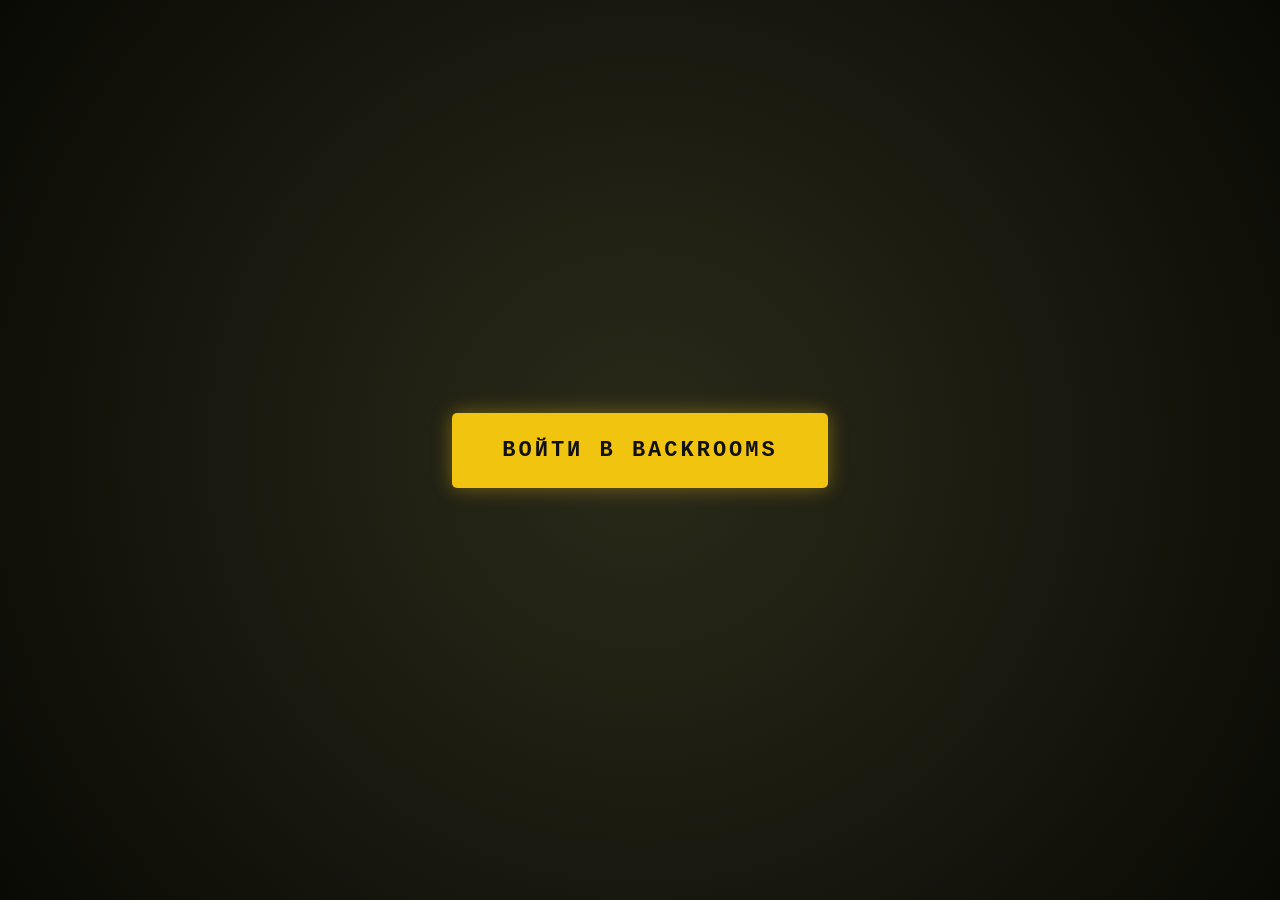
==== commit f773f7b1: "Update Backroom.html" ====
--- a/Backroom.html
+++ b/Backroom.html
@@ -1,95 +1,48 @@
 <!DOCTYPE html>
-<html lang="ru"><head><meta http-equiv="Content-Type" content="text/html; charset=UTF-8">
-    
+<html lang="ru">
+<head>
+    <meta charset="UTF-8">
     <meta name="viewport" content="width=device-width, initial-scale=1.0">
-    <meta http-equiv="content-language" content="ru">
+    <title>Backrooms Wiki</title>
+    <style>
+        body {
+            margin: 0;
+            height: 100vh;
+            display: flex;
+            align-items: center;
+            justify-content: center;
+            background: radial-gradient(circle at center, #2a2a1a 0%, #0a0a05 100%);
+            font-family: 'Courier New', Courier, monospace;
+        }
+        .btn {
+            padding: 25px 50px;
+            font-size: 22px;
+            font-weight: bold;
+            color: #111;
+            background: #f1c40f;
+            border: none;
+            border-radius: 5px;
+            cursor: pointer;
+            text-decoration: none;
+            text-transform: uppercase;
+            letter-spacing: 3px;
+            box-shadow: 0 0 20px rgba(241, 196, 15, 0.4);
+            transition: 0.2s;
+        }
+        .btn:hover {
+            background: #ffdb4d;
+            box-shadow: 0 0 40px rgba(241, 196, 15, 0.8);
+        }
+        .btn:active {
+            transform: scale(0.95);
+        }
+    </style>
+</head>
+<body>
 
-    <meta property="og:site_name" content="База данных Backrooms">
-    <meta property="og:title" content="База данных Backrooms">
-    <meta property="og:description" content="{$text1}
-{$text2}
-{$text3}
-{$text4}
-{$text5}
-{$text6}
-Если не проявить достаточной осторожности и выпасть из реальности, то можно оказаться в Закулисье, где не будет ничего, кроме затхлого запаха ветхого ковра, безумия желтых обоев, бесконечного невыносимого шума люминесцентных ламп, а также 600 миллионов квадратных миль случайным образом совмещённых пустых комнат. Упаси вас Господ...">
-    <meta property="og:type" content="article">
-    <meta property="og:url" content="https://www.backroomswiki.ru/main">
-    <link rel="canonical" href="https://www.backroomswiki.ru/main">
-    
-        <meta name="twitter:card" content="summary">
-    
+    <a href="https://www.backroomswiki.ru/main" target="_blank" class="btn">
+        Войти в Backrooms
+    </a>
 
-    
-
-    <title>База данных Backrooms</title>
-
-    <link rel="icon" type="image/x-icon" href="https://www.backroomswiki.ru/local--files/-/sites/jHFrzoR.ico">
-
-    <link rel="stylesheet" type="text/css" href="./Backroom_files/all.min.css">
-
-    <link rel="stylesheet" type="text/css" href="./Backroom_files/wikidot-base.css">
-    
-        <link rel="stylesheet" type="text/css" href="./Backroom_files/f73acb00-77a5-4504-94b7-990e3e0b6ff5.css">
-    
-
-    <script src="./Backroom_files/app.js.Без названия" type="text/javascript"></script>
-    <link rel="stylesheet" type="text/css" href="./Backroom_files/app.css">
-
-    
-
-    
-</head>
-    <base target="_blank">
-<body id="html-body">
-    <div id="skrollr-body">
-        <a name="page-top"></a>
-        <div id="container-wrap-wrap">
-            <div id="container-wrap">
-                <div id="container">
-                    <div id="header">
-                        <h1><a href="https://www.backroomswiki.ru/"><span>База данных Backrooms</span></a></h1>
-                        <h2><span>Вы бывали здесь раньше.</span></h2>
-                        <div id="search-top-box" class="form-search">
-                            <form id="search-top-box-form" class="w-ref-form" data-target-page="search:site">
-                                <input id="search-top-box-input" class="text search-query" type="text" name="q" placeholder="Поиск на этом сайте">
-                                <input class="button btn" type="submit" value="Искать">
-                            </form>
-                        </div>
-                        <div id="top-bar">
-                            <div class="top-bar"><ul><li><a href="https://www.backroomswiki.ru/main">Домой</a></li><li><a href="https://www.backroomswiki.ru/main###">Вики</a><ul><li><a href="https://www.backroomswiki.ru/page-navigation">Навигация по страницам</a></li><li><a href="https://www.backroomswiki.ru/sandbox:main">Песочница</a></li><li><a href="http://ru-backrooms-sandbox-2.wikidot.com/" target="_blank">Песочница 2 на Wikidot</a></li><li><a href="http://ru-backrooms-sandbox.wikidot.com/" target="_blank">Песочница 1 на Wikidot</a></li></ul></li><li><a href="https://www.backroomswiki.ru/main###">Переводы</a><ul><li><a href="https://www.backroomswiki.ru/normal-levels">Уровни</a><ul><li><a href="https://www.backroomswiki.ru/normal-levels">Уровни</a></li><li><a href="https://www.backroomswiki.ru/normal-levels">Подуровни и комнаты</a></li><li><a href="https://www.backroomswiki.ru/enigmatic-levels">Загадочные уровни</a></li></ul></li><li><a href="https://www.backroomswiki.ru/entities">Сущности</a><ul><li><a href="https://www.backroomswiki.ru/entities">Сущности</a></li><li><a href="https://www.backroomswiki.ru/enigmatic-entities">Загадочные сущности</a></li></ul></li><li><a href="https://www.backroomswiki.ru/objects">Объекты</a></li><li><a href="https://www.backroomswiki.ru/tales">Рассказы</a></li><li><a href="https://www.backroomswiki.ru/phenomena">Феномены</a></li><li><a href="https://www.backroomswiki.ru/groups-list">Группы</a></li><li><a href="https://www.backroomswiki.ru/canons">Каноны</a></li><li><a href="https://www.backroomswiki.ru/poi-s">ИП</a></li><li><a href="https://www.backroomswiki.ru/joke-entries">Шуточные статьи</a></li><li><a href="https://www.backroomswiki.ru/themes">Темы</a></li></ul></li><li><a href="https://www.backroomswiki.ru/ru-hub">Русский хаб</a><ul><li><a href="https://www.backroomswiki.ru/russian-levels">Русские уровни</a><ul><li><a href="https://www.backroomswiki.ru/russian-levels">Русские уровни</a></li><li><a href="https://www.backroomswiki.ru/russian-levels">Русские подуровни и комнаты</a></li><li><a href="https://www.backroomswiki.ru/russian-enigmatic-levels">Русские загадочные уровни</a></li></ul></li><li><a href="https://www.backroomswiki.ru/russian-entities">Русские сущности</a><ul><li><a href="https://www.backroomswiki.ru/russian-entities">Русские сущности</a></li><li><a href="https://www.backroomswiki.ru/russian-enigmatic-entities">Русские загадочные сущности</a></li></ul></li><li><a href="https://www.backroomswiki.ru/distortions">Искривления</a></li><li><a href="https://www.backroomswiki.ru/russian-objects">Русские объекты</a></li><li><a href="https://www.backroomswiki.ru/russian-tales">Русские рассказы</a></li><li><a href="https://www.backroomswiki.ru/russian-groups-list">Русские группы</a></li><li><a href="https://www.backroomswiki.ru/russian-canons">Русские каноны</a></li><li><a href="https://www.backroomswiki.ru/russian-poi-s">Русские ИП</a></li><li><a href="https://www.backroomswiki.ru/russian-joke-entries">Русские шуточные статьи</a></li><li><a href="https://www.backroomswiki.ru/russian-themes">Русские темы</a></li></ul></li><li><a href="https://www.backroomswiki.ru/main###">Сообщество</a><ul><li><a href="https://www.backroomswiki.ru/forum/start">Форум</a></li><li><a href="https://www.backroomswiki.ru/discord">Discord</a></li><li><a href="https://www.backroomswiki.ru/authors-pages">Страницы авторов</a></li><li><a href="https://www.backroomswiki.ru/winners">Победители конкурса</a></li><li><a href="https://www.backroomswiki.ru/meet-the-staff">Встречайте, администрация</a></li><li><a href="https://www.backroomswiki.ru/ru-hub">Русский хаб</a></li><li><a href="https://www.backroomswiki.ru/newspaper-hub">Хаб Газеты</a></li></ul></li><li><a href="https://www.backroomswiki.ru/main###">Информация</a><ul><li><a href="https://www.backroomswiki.ru/join-the-site">Как стать участником?</a></li><li><a href="https://www.backroomswiki.ru/faq">FAQ</a></li><li><a href="https://www.backroomswiki.ru/site-rules">Правила сайта</a></li><li><a href="https://www.backroomswiki.ru/guide-hub">Список руководств</a></li><li><a href="https://www.backroomswiki.ru/components">Список компонентов</a></li><li><a href="https://www.backroomswiki.ru/translations-planning">Планы на перевод</a></li><li><a href="https://www.backroomswiki.ru/glossary">Глоссарий</a></li><li><a href="https://www.backroomswiki.ru/system:page-tags">Теги</a></li></ul></li></ul></div><div class="mobile-top-bar"><div class="open-menu"><p><a href="https://www.backroomswiki.ru/main#side-bar">≡</a></p></div><ul><li><a href="https://www.backroomswiki.ru/main###">Вики</a><ul><li><a href="https://www.backroomswiki.ru/page-navigation">Навигация по страницам</a></li><li><a href="https://www.backroomswiki.ru/sandbox:main">Песочница</a></li><li><a href="http://ru-backrooms-sandbox-2.wikidot.com/">Песочница 2 на Wikidot</a></li><li><a href="http://ru-backrooms-sandbox.wikidot.com/">Песочница 1 на Wikidot</a></li></ul></li><li><a href="https://www.backroomswiki.ru/main###">ENG</a><ul><li><a href="https://www.backroomswiki.ru/normal-levels">Уровни</a></li><li><a href="https://www.backroomswiki.ru/normal-levels">Подуровни и комнаты</a></li><li><a href="https://www.backroomswiki.ru/enigmatic-levels">Загадочные уровни</a></li><li><a href="https://www.backroomswiki.ru/entities">Сущности</a></li><li><a href="https://www.backroomswiki.ru/enigmatic-entities">Загадочные сущности</a></li><li><a href="https://www.backroomswiki.ru/objects">Объекты</a></li><li><a href="https://www.backroomswiki.ru/tales">Рассказы</a></li><li><a href="https://www.backroomswiki.ru/phenomena">Феномены</a></li><li><a href="https://www.backroomswiki.ru/groups-list">Группы</a></li><li><a href="https://www.backroomswiki.ru/canons">Каноны</a></li><li><a href="https://www.backroomswiki.ru/poi-s">ИП</a></li><li><a href="https://www.backroomswiki.ru/joke-entries">Шуточные статьи</a></li><li><a href="https://www.backroomswiki.ru/themes">Темы</a></li></ul></li><li><a href="https://www.backroomswiki.ru/main###">RUS</a><ul><li><a href="https://www.backroomswiki.ru/russian-levels">Русские уровни</a></li><li><a href="https://www.backroomswiki.ru/russian-levels">Русские подуровни и комнаты</a></li><li><a href="https://www.backroomswiki.ru/russian-enigmatic-levels">Русские загадочные уровни</a></li><li><a href="https://www.backroomswiki.ru/russian-entities">Русские сущности</a></li><li><a href="https://www.backroomswiki.ru/russian-enigmatic-entities">Русские загадочные сущности</a></li><li><a href="https://www.backroomswiki.ru/distortions">Искривления</a></li><li><a href="https://www.backroomswiki.ru/russian-objects">Русские объекты</a></li><li><a href="https://www.backroomswiki.ru/russian-tales">Русские рассказы</a></li><li><a href="https://www.backroomswiki.ru/russian-groups-list">Русские группы</a></li><li><a href="https://www.backroomswiki.ru/russian-canons">Русские каноны</a></li><li><a href="https://www.backroomswiki.ru/russian-poi-s">Русские ИП</a></li><li><a href="https://www.backroomswiki.ru/russian-joke-entries">Русские шуточные статьи</a></li><li><a href="https://www.backroomswiki.ru/russian-themes">Русские темы</a></li></ul></li><li><a href="https://www.backroomswiki.ru/main###">Сообщество</a><ul><li><a href="https://www.backroomswiki.ru/forum/start">Форум</a></li><li><a href="https://www.backroomswiki.ru/discord">Discord</a></li><li><a href="https://www.backroomswiki.ru/authors-pages">Страницы авторов</a></li><li><a href="https://www.backroomswiki.ru/winners">Победители конкурса</a></li><li><a href="https://www.backroomswiki.ru/meet-the-staff">Встречайте, администрация</a></li><li><a href="https://www.backroomswiki.ru/ru-hub">Русский хаб</a></li><li><a href="https://www.backroomswiki.ru/newspaper-hub">Хаб Газеты</a></li></ul></li><li><a href="https://www.backroomswiki.ru/main###">Инфо</a><ul><li><a href="https://www.backroomswiki.ru/join-the-site">Как стать участником?</a></li><li><a href="https://www.backroomswiki.ru/faq">FAQ</a></li><li><a href="https://www.backroomswiki.ru/site-rules">Правила сайта</a></li><li><a href="https://www.backroomswiki.ru/guide-hub">Список руководств</a></li><li><a href="https://www.backroomswiki.ru/components">Список компонентов</a></li><li><a href="https://www.backroomswiki.ru/translations-planning">Планы на перевод</a></li><li><a href="https://www.backroomswiki.ru/glossary">Глоссарий</a></li><li><a href="https://www.backroomswiki.ru/system:page-tags">Теги</a></li></ul></li></ul></div>
-                        </div>
-                        <div id="login-status" data-config="{&quot;user&quot;: {&quot;type&quot;: &quot;anonymous&quot;, &quot;id&quot;: null, &quot;name&quot;: &quot;Anonymous User&quot;, &quot;username&quot;: null, &quot;isActive&quot;: true, &quot;avatar&quot;: null, &quot;showAvatar&quot;: true, &quot;admin&quot;: false, &quot;staff&quot;: false, &quot;editor&quot;: false, &quot;roles&quot;: null}, &quot;notificationCount&quot;: 0}">
-                        </div>
-                        <div id="header-extra-div-1"></div>
-                        <div id="header-extra-div-2"></div>
-                        <div id="header-extra-div-3"></div>
-                    </div>
-                    <div id="content-wrap">
-                        <div id="side-bar">
-                            <div class="side-block img-links"><div style="text-align: center;"><a href="https://www.backroomswiki.ru/Discord"><img alt="discord-white.png Discord" src="./Backroom_files/e83fd537-39fc-49c4-899c-0824c473a768.png" width="50px"></a> <a href="https://www.instagram.com/backrooms_ru/"><img alt="instagram-white.png Instagram" src="./Backroom_files/2b8c2718-7001-4798-b98b-f12bd7b0a29c.png" width="50px"></a> <a href="https://vk.com/thebackrooms"><img alt="vk-white.png VK" src="./Backroom_files/b9060d8c-4e8c-43e6-8ecc-8dc0a780850e.png" width="50px"></a></div></div><div class="side-block"><div class="heading" style="margin-top:0;">Библиотека</div><div class="menu-item"><a href="https://www.backroomswiki.ru/normal-levels">Уровни</a></div><div class="menu-item"><a href="https://www.backroomswiki.ru/normal-levels">Подуровни и комнаты</a></div><div class="menu-item"><a href="https://www.backroomswiki.ru/enigmatic-levels">Загадочные уровни</a></div><div class="menu-item"><a href="https://www.backroomswiki.ru/entities">Сущности</a></div><div class="menu-item"><a href="https://www.backroomswiki.ru/enigmatic-entities">Загадочные сущности</a></div><div class="menu-item"><a href="https://www.backroomswiki.ru/tales">Рассказы</a></div><div class="menu-item"><a href="https://www.backroomswiki.ru/phenomena">Феномены</a></div><div class="menu-item"><a href="https://www.backroomswiki.ru/groups-list">Группы</a></div><div class="menu-item"><a href="https://www.backroomswiki.ru/canons">Каноны</a></div><div class="menu-item"><a href="https://www.backroomswiki.ru/poi-s">ИП</a></div><div class="menu-item"><a href="https://www.backroomswiki.ru/objects">Объекты</a></div><div class="menu-item"><a href="https://www.backroomswiki.ru/joke-entries">Шуточные статьи</a></div><div class="menu-item"><a href="https://www.backroomswiki.ru/themes">Темы</a></div><div class="menu-item"><a href="https://www.backroomswiki.ru/page-navigation">Навигация по страницам</a></div><div class="menu-item"><a href="https://www.backroomswiki.ru/site-archive">Архив сайта</a></div><div class="heading">Сообщество</div><div class="menu-item"><a href="https://www.backroomswiki.ru/forum/start/hidden/show">Форум</a></div><div class="menu-item"><a href="https://www.backroomswiki.ru/forum:recent-posts">Новые посты</a></div><div class="menu-item"><a href="https://www.backroomswiki.ru/authors-pages">Страницы авторов</a></div><div class="menu-item"><a href="https://www.backroomswiki.ru/meet-the-staff">Встречайте, администрация</a></div><div class="menu-item"><a href="https://www.backroomswiki.ru/ru-hub">Русский хаб</a></div><div class="menu-item"><a href="https://www.backroomswiki.ru/newspaper-hub">Хаб Газеты</a></div><div class="heading">Информация</div><div class="menu-item"><a href="https://www.backroomswiki.ru/join-the-site">Стать участником</a></div><div class="menu-item"><a href="https://www.backroomswiki.ru/faq">FAQ</a></div><div class="menu-item"><a href="https://www.backroomswiki.ru/site-rules">Правила сайта</a></div><div class="menu-item"><a href="https://www.backroomswiki.ru/guide-hub">Руководства</a></div><div class="menu-item"><a href="https://www.backroomswiki.ru/components">Компоненты</a></div><div class="menu-item"><a href="https://www.backroomswiki.ru/sandbox:main">Песочница</a></div><div class="menu-item"><a href="https://www.backroomswiki.ru/system:recent-changes">Недавние изменения</a></div><div class="menu-item"><a href="https://www.backroomswiki.ru/search:site">Поиск</a></div><div class="menu-item"><a href="https://www.backroomswiki.ru/system:page-tags">Теги</a></div></div><div class="side-block"><div class="w-collapsible collapsible-block"><div class="collapsible-block-folded" style="display: block; "><a class="collapsible-block-link" href="javascript:;">На других языках[+]</a></div><div class="collapsible-block-unfolded" style="display: none"><div class="collapsible-block-unfolded-link" style=""><a class="collapsible-block-link" href="javascript:;">На других языках[-]</a></div><div class="collapsible-block-content"><div style="color: rgb(25, 20, 16); font-family: Arial, sans-serif;background-color: rgb(255, 251, 240);margin: 0.5rem 0 0.5rem 0;-webkit-box-shadow: 0.05rem 0.1rem 0.3rem rgb(0 0 0 / 25%), 0 0 0 0.5rem rgb(237 233 223);-moz-box-shadow: 0.05rem 0.1rem 0.3rem rgb(0 0 0 / 25%), 0 0 0 0.5rem rgb(237 233 223);box-shadow: 0.05rem 0.1rem 0.3rem rgb(0 0 0 / 25%), 0 0 0 0.5rem rgb(237 233 223);"><div class="interwiki-if-code"><div class="scpnet-interwiki-wrapper interwiki-stylable"><iframe id="wj-id-DlyfYtzvZOwGj836" sandbox="allow-scripts allow-top-navigation allow-popups allow-modals" allow="fullscreen" allowfullscreen="allowfullscreen" style="width: 100%; height: 0" class="w-iframe-autoresize" frameborder="0" allowtransparency="true" src="./Backroom_files/saved_resource.html"></iframe></div></div></div><p><br><br><br><br></p></div></div></div></div><div style="clear: both; height: 0; font-size: 1px;"></div><p><a class="close-menu" href="https://www.backroomswiki.ru/main###"><img src="./Backroom_files/65c171a2-daec-45b9-b2e2-058402c86750.png" alt="black.png" style="z-index=-1; opacity: 0.3;"></a></p>
-                        </div>
-                        <div id="main-content">
-                            <div id="action-area-top"></div>
-                            <div id="page-title" style="display: none">
-                                
-                            </div>
-                            
-                            <div id="page-content">
-                                
-            <style>:root{--bg-evt:20,20,20;--bord-evt:52,52,52;--text-color-evt-box:245,245,245;--text-color-evt-block:245,245,245}.flex-container{display:flex}.flex-container2{display:flex;gap:0.5rem;flex-wrap:wrap;justify-content:center;margin:0.5rem 0 0.5rem 0}.flex-container3{display:flex;gap:0.5rem;flex-wrap:wrap;margin:0.5rem 0 0.5rem 0}.flex-item{flex-grow:1;flex-basis:100px;width:fit-content}.flex-item-2{flex-grow:1;flex-basis:250px;width:fit-content}.flex-item-evt-1{flex-grow:1;flex-basis:200px;border-top:0.8rem solid rgb(var(--pale-gray-monochrome));border-bottom:0.8rem solid rgb(var(--pale-gray-monochrome));text-align:left;height:220px;overflow:hidden}.flex-item-evt-2{flex-grow:2;flex-basis:200px;border-top:0.8rem solid rgb(var(--pale-gray-monochrome));border-bottom:0.8rem solid rgb(var(--pale-gray-monochrome));text-align:left;height:220px;overflow:hidden}.flex-item-evt-1:before{content:"";display:block;height:3em;position:absolute;bottom:0;left:0;right:0;background-image:linear-gradient(to bottom,rgba(var(--gray-monochrome),0),rgb(var(--gray-monochrome)))}.flex-item-evt-2:before{content:"";display:block;height:3em;position:absolute;bottom:0;left:0;right:0;background-image:linear-gradient(to bottom,rgba(var(--gray-monochrome),0),rgb(var(--gray-monochrome)))}@media(min-width:768px){.flex-item-evt-1{height:225px}.flex-item-evt-2{height:225px}.flex-item-evt-1:before{height:4em}.flex-item-evt-2:before{height:4em}}.levels{border-top:0.8rem solid #fee234;padding-top:0.4rem}.levels:hover{border-top:1.2rem solid #fee234;padding-top:0}.entities{border-top:0.8rem solid #be3738;padding-top:0.4rem}.entities:hover{border-top:1.2rem solid #be3738;padding-top:0}.objects{border-top:0.8rem solid #43846b;padding-top:0.4rem}.objects:hover{border-top:1.2rem solid #43846b;padding-top:0}.tales{border-top:0.8rem solid #97c564;padding-top:0.4rem}.tales:hover{border-top:1.2rem solid #97c564;padding-top:0}.canons{border-top:0.8rem solid #67c6f2;padding-top:0.4rem}.canons:hover{border-top:1.2rem solid #67c6f2;padding-top:0}.groups{border-top:0.8rem solid #3057a5;padding-top:0.4rem}.groups:hover{border-top:1.2rem solid #3057a5;padding-top:0}.pois{border-top:0.8rem solid #834a9d;padding-top:0.4rem}.pois:hover{border-top:1.2rem solid #834a9d;padding-top:0}.jokes{border-top:0.8rem solid #d16537;padding-top:0.4rem}.jokes:hover{border-top:1.2rem solid #d16537;padding-top:0}.themes{border-top:0.8rem solid #c257c2;padding-top:0.4rem}.themes:hover{border-top:1.2rem solid #c257c2;padding-top:0}.navigation{border-top:0.8rem solid rgb(var(--white-monochrome));padding-top:0.4rem}.navigation:hover{border-top:1.2rem solid rgb(var(--white-monochrome));padding-top:0}.archive{border-top:0.8rem solid #5a482f;padding-top:0.4rem}.archive:hover{border-top:1.2rem solid #5a482f;padding-top:0}.ru-hub{border-top:0.8rem solid #000000;padding-top:0.4rem}.ru-hub:hover{border-top:1.2rem solid #000000;padding-top:0}.guides{background:#43846b;text-align:center;padding-bottom:1.5rem!important}.sandbox{background:#d16537;text-align:center;padding-bottom:1.5rem!important}.china{background:#be3738;text-align:center;padding-bottom:1.5rem!important}.oversight{background:#2b2f32;text-align:center;padding-bottom:1.5rem!important}.linkblock{position:relative}.coolshadow.linkblock:hover a,.linkblock a:hover{opacity:0.4}.linkblock a{color:rgba(0,0,0,0);position:absolute;opacity:0;z-index:5;height:100%;width:100%;top:0;left:0;right:0;transition:0.3s 0.2s;background:linear-gradient(rgba(255,255,255,0.5) 0%,rgba(255,255,255,0) 90%)}.darklinkblock{position:relative}.darklinkblock a{color:rgba(0,0,0,0);position:absolute;opacity:0;z-index:5;height:100%;width:100%;top:0;left:0;right:0;transition:0.3s 0.2s;background:linear-gradient(rgba(var(--gray-monochrome),0) 0%,rgba(var(--gray-monochrome),0.5) 95%)}.coolshadow.darklinkblock:hover a,.darklinkblock a:hover{opacity:1}.eventlinkblock{position:relative}.eventlinkblock a{color:rgba(0,0,0,0);position:absolute;opacity:0;z-index:5;height:100%;width:100%;top:0;left:0;right:0;transition:0.3s 0.2s;background:linear-gradient(rgba(var(--bord-evt),0) 0%,rgba(var(--bord-evt),0.5) 95%)}.coolshadow.eventlinkblock:hover a,.eventlinkblock a:hover{opacity:1}.coolshadow{transition:0.3s 0.2s}.coolshadow:hover{box-shadow:0 0.3rem 1rem rgba(0,0,0,.7)}.topnav{width:-webkit-fill-available;width:-moz-available;width:100%;-webkit-transition:all 0.2s cubic-bezier(1,0,0,1);transition:all 0.2s cubic-bezier(1,0,0,1);height:3rem;display:inline-flex;align-items:center;justify-content:center;border-radius:0px 0px 8px 8px;background-color:rgb(var(--gray-monochrome));color:rgb(var(--pale-gray-monochrome));padding:0.01rem 1rem;margin:0 0 0.5rem 0;box-shadow:0 0.2rem 0.3rem rgb(0 0 0 / 25%);overflow:hidden}.topnav:hover{height:5rem}.topnav a{transition:.3s;background:linear-gradient(0deg,rgba(255,255,255,0.5) 0%,rgba(255,255,255,0) 95%)}.banner img{width:100%}.menu-img{width:90px;text-align:center;border-radius:5px;-webkit-transition:all 0.2s 0.2s cubic-bezier(0.22,0.61,0.36,1);transition:all 0.2s 0.2s cubic-bezier(0.22,0.61,0.36,1)}.menu-img img{width:90%}.navflex{height:5rem;gap:0.25rem}@media (max-width:769px){.topnav img{display:none}}.titleblock-event{background-color:rgb(var(--bg-evt));padding:0.7rem 1rem 0.10rem;margin:0.5rem 0 0.5rem 0;box-shadow:0 0.2rem 0.3rem rgba(0,0,0,.25);border-top:0.8rem solid rgb(var(--bord-evt));border-bottom:0.8rem solid rgb(var(--bord-evt));color:rgb(var(--text-color-evt-block))}.titlebox-event{top:-0.3rem;left:-1rem;font-size:120%;position:relative;background-color:rgb(var(--bord-evt));background:linear-gradient(-45deg,transparent 30px,rgb(var(--bord-evt)) 0);color:rgb(var(--text-color-evt-box));padding:0.5rem 3rem 0.5rem 1rem;line-height:0.1rem}.titleblock{background-color:rgb(var(--pale-gray-monochrome));padding:0.7rem 1rem 0.10rem;margin:0.5rem 0 0.5rem 0;box-shadow:0 0.2rem 0.3rem rgba(0,0,0,.25);border-top:0.8rem solid rgb(var(--gray-monochrome));border-bottom:0.8rem solid rgb(var(--gray-monochrome))}.titlebox{top:-0.3rem;left:-1rem;font-size:120%;position:relative;background-color:rgb(var(--gray-monochrome));background:linear-gradient(-45deg,transparent 30px,rgb(var(--gray-monochrome)) 0);color:rgb(var(--pale-gray-monochrome));padding:0.5rem 3rem 0.5rem 1rem;line-height:0.1rem}@media only screen and (max-width:768px){.titlebox,.titlebox-event{font-size:4vw}}.for-pc .list-pages-box{display:grid;grid-template-columns:auto auto auto auto;margin:0.5rem auto}.for-pc .list-pages-box p{margin:0.03em}.fancylink a{transition:0.3s,text-decoration-color 0s;padding:2px 8px}.fancylink a:hover{background:rgb(var(--pale-accent));color:rgb(var(--pale-gray-monochrome));text-decoration:none}.creditblock{padding:0.01rem 1rem;margin:0.5rem 0 0.5rem 0;display:block;position:relative;background:linear-gradient(to right,#00000000,#00000040,#00000000);text-align:center}.creditblock::before{content:"";border:solid 2px #0000;background:url(/local--files/component:theme/logo.svg) left no-repeat;background-position:center;background-size:auto 20rem;top:0;left:0;bottom:0;right:0;position:absolute;z-index:-1}@media only screen and (max-width:768px){.creditblock{padding:0.01rem 0.5rem;background:linear-gradient(to right,#00000000,#00000020,#00000040);text-align:right;overflow-x:hidden;font-size:2.8vw}.creditblock::before{background-position:right;background-size:auto 22rem;right:-8rem;text-align:right}}.month-container{display:flex;overflow-x:scroll;scroll-snap-type:x mandatory;scroll-behavior:smooth;-webkit-overflow-scrolling:touch;background-color:rgb(var(--gray-monochrome));margin:0.5rem 0 0.5rem 0;margin-top:0;box-shadow:0 0.2rem 0.3rem rgba(0,0,0,.25)}.month-container::-webkit-scrollbar{height:5px;border:none}.month-container::-webkit-scrollbar-track{background-color:rgba(0,0,0,0)}.month-container::-webkit-scrollbar-thumb{background-color:rgba(255,255,255,0.7)}.slide{flex:none;scroll-snap-align:start}.slide .darkblock{margin:0;box-shadow:none}.slide .flex-item-evt-1{border-bottom:none}.slide .flex-item-evt-2{border-bottom:none}.slide .lightblock{margin:0;text-align:center;color:rgb(var(--gray-monochrome))}.slide .darklinkblock a{background:rgba(var(--gray-monochrome),0.5);.collapsible-block-link{background-color:rgb(var(--gray-monochrome));color:rgb(var(--pale-gray-monochrome));font-weight:bold;padding:1rem 5rem;border-radius:5px;box-shadow:0 0.2rem 0.3rem rgba(0,0,0,.25);transition:0.3s,text-decoration-color 0s}.collapsible-block-link:hover{background-color:rgb(94,91,82);text-decoration:none;color:rgb(var(--pale-gray-monochrome));box-shadow:0 0.3rem 1rem rgba(0,0,0,.7)}.collapsible-block-content{margin:1.3rem 0!important}.collapsible-block{margin:1.3rem 0 1.7rem 0!important}.collapsible-block-folded,.collapsible-block-unfolded-link{overflow-x:visible}.darkblock{padding:1rem 1rem 1rem;box-shadow:0 0.2rem 0.3rem rgba(0,0,0,.25);color:rgb(var(--pale-gray-monochrome));overflow:hidden;margin:0}.darkbox-1,.darkbox-2{position:relative;line-height:0.1rem;margin-bottom:0;text-align:center;background-color:rgb(var(--pale-gray-monochrome));color:red}.darkbox-1{top:-1rem;right:1rem;left:1rem;background:linear-gradient(45deg,transparent 30px,rgb(var(--pale-gray-monochrome)) 0);padding:1px 10% 1px 10%}.darkbox-2{text-align:center;top:-1rem;left:-1rem;position:relative;background-color:rgb(var(--pale-gray-monochrome));background:linear-gradient(-45deg,transparent 30px,rgb(var(--pale-gray-monochrome)) 0);padding:1px 10% 1px 10%}.bannerdarkblock{background-color:rgb(var(--gray-monochrome));padding:1rem 0 0 0;margin:0.5rem 0 0 0;box-shadow:0 0.2rem 0.3rem rgba(0,0,0,.25)}.creepypastadarkblock{background-color:rgb(var(--gray-monochrome));color:rgb(var(--pale-gray-monochrome));padding:0.1rem 1rem;box-shadow:0 0.2rem 0.3rem rgba(0,0,0,.10);position:relative;z-index:2}.img-revert{filter:invert(100%);-webkit-filter:invert(100%)}.darkblock hr{background:rgb(var(--pale-gray-monochrome))}@media only screen and (min-width:768px){.for-mobile{display:none}}@media only screen and (max-width:768px){.for-pc{display:none}.fancylink a{padding:4px;font-size:120%;font-family:var(--mono-font)}.list-pages-mobile-info{padding-left:1rem}}</style>
-        
-        
-            <style>.storycon2026block{background:#080c08;border:1px solid #1a2e1a;color:#b8ccb0;padding:0.8rem 1rem;margin:0.5rem 0;font-family:'Share Tech Mono',monospace;box-shadow:0 0.2rem 0.4rem rgba(0,0,0,0.6)}.scanblock{overflow:hidden;padding:0.85rem 1rem;background:#071007;border:1px solid #1a2e1a;border-left:0.55rem solid #55ff88}.scanblock::after{content:"";position:absolute;left:0;top:-20%;width:100%;height:18%;pointer-events:none;background:linear-gradient(180deg,transparent,rgba(85,255,136,0.18),transparent);animation:scanblock-sweep 3.8s linear infinite}@keyframes scanblock-sweep{0%{transform:translateY(-120%);opacity:0}12%{opacity:1}72%{opacity:1}100%{transform:translateY(720%);opacity:0}}</style>
-        
-        <div class="banner"><div class="bannerdarkblock"><div class="carousel-container"><div class="rolling img-2"><a href="https://www.backroomswiki.ru/local--files/main/Backrooms_Banner_Rus.png"><img src="./Backroom_files/9346da77-3e76-4a83-b6dc-312b05669017.png" alt="Backrooms_Banner_Rus.png" width="100%"></a><br><a href="https://www.backroomswiki.ru/local--files/main/Backrooms_Banner_Rus_Winner.png"><img src="./Backroom_files/6a49bdf6-a00f-412b-a77c-f8a6fe66fe8b.png" alt="Backrooms_Banner_Rus_Winner.png" width="100%"></a><br><a href="https://www.backroomswiki.ru/link3"><img src="./Backroom_files/{$img3}" alt="{$img3}" width="100%"></a><br><a href="https://www.backroomswiki.ru/link4"><img src="./Backroom_files/{$img4}" alt="{$img4}" width="100%"></a><br><a href="https://www.backroomswiki.ru/link5"><img src="./Backroom_files/{$img5}" alt="{$img5}" width="100%"></a><br><a href="https://www.backroomswiki.ru/link6"><img src="./Backroom_files/{$img6}" alt="{$img6}" width="100%"></a></div><div class="progress width-2"></div><div class="progress fake-2"></div><div class="navigator none"><div class="navigator-links links-2"><a href="https://www.backroomswiki.ru/local--files/main/Backrooms_Banner_Rus.png" style="/* /local--files/main/Backrooms_Banner_Rus.png */">{$text1}</a><br><a href="https://www.backroomswiki.ru/local--files/main/Backrooms_Banner_Rus_Winner.png" style="/* /local--files/main/Backrooms_Banner_Rus_Winner.png */">{$text2}</a><br><a href="https://www.backroomswiki.ru/%7B$link3%7D" style="/* {$link3} */">{$text3}</a><br><a href="https://www.backroomswiki.ru/%7B$link4%7D" style="/* {$link4} */">{$text4}</a><br><a href="https://www.backroomswiki.ru/%7B$link5%7D" style="/* {$link5} */">{$text5}</a><br><a href="https://www.backroomswiki.ru/%7B$link6%7D" style="/* {$link6} */">{$text6}</a></div></div></div>
-            <style>:root{--base-roll-time:0.5s;--base-wait-time:5s;--img-2-time:calc(2 * (var(--base-roll-time) + var(--base-wait-time)));--img-3-time:calc(3 * (var(--base-roll-time) + var(--base-wait-time)));--img-4-time:calc(4 * (var(--base-roll-time) + var(--base-wait-time)));--img-5-time:calc(5 * (var(--base-roll-time) + var(--base-wait-time)));--img-6-time:calc(6 * (var(--base-roll-time) + var(--base-wait-time)));--navigator-mask:url([data-uri])}.carousel-container{position:relative;overflow:hidden}.carousel-container .rolling{display:flex;flex-direction:column;height:100%;position:relative;overflow:hidden;pointer-events:none}.carousel-container .rolling br{display:none}.carousel-container .rolling a:nth-of-type(1){width:100%;position:relative}.carousel-container .rolling a:nth-of-type(2),.carousel-container .rolling a:nth-of-type(3),.carousel-container .rolling a:nth-of-type(4),.carousel-container .rolling a:nth-of-type(5),.carousel-container .rolling a:nth-of-type(6){position:absolute;left:100%;width:100%}.carousel-container .progress{position:absolute;bottom:0;background:rgba(255,255,255,0.7);box-sizing:border-box;backdrop-filter:blur(2px);height:5px;left:0}.carousel-container .rolling.img-2 a:nth-of-type(1){animation:rolling2-1 var(--img-2-time) var(--base-wait-time) cubic-bezier(0.4,0,0.2,1) infinite}.carousel-container .rolling.img-2 a:nth-of-type(2){animation:rolling2-2 var(--img-2-time) var(--base-wait-time) cubic-bezier(0.4,0,0.2,1) infinite}@keyframes rolling2-1{0%{left:0}4.54%{left:-100%}49.99%{left:-100%}50%{left:100%}54.54%{left:0}100%{left:0}}@keyframes rolling2-2{0%{left:100%}4.54%{left:0}50%{left:0}54.54%{left:-100%}99.99%{left:-100%}100%{left:100%}}.carousel-container .rolling.img-3 a:nth-of-type(1){animation:rolling3-1 var(--img-3-time) var(--base-wait-time) cubic-bezier(0.4,0,0.2,1) infinite}.carousel-container .rolling.img-3 a:nth-of-type(2){animation:rolling3-2 var(--img-3-time) var(--base-wait-time) cubic-bezier(0.4,0,0.2,1) infinite}.carousel-container .rolling.img-3 a:nth-of-type(3){animation:rolling3-3 var(--img-3-time) var(--base-wait-time) cubic-bezier(0.4,0,0.2,1) infinite}@keyframes rolling3-1{0%{left:0}3.03%{left:-100%}66.65%{left:-100%}66.66%{left:100%}69.69%{left:0}100%{left:0}}@keyframes rolling3-2{0%{left:100%}3.03%{left:0}33.33%{left:0}36.36%{left:-100%}99.99%{left:-100%}100%{left:100%}}@keyframes rolling3-3{0%{left:100%}33.33%{left:100%}36.36%{left:0}66.66%{left:0}69.69%{left:-100%}99.99%{left:-100%}100%{left:100%}}.carousel-container .rolling.img-4 a:nth-of-type(1){animation:rolling4-1 var(--img-4-time) var(--base-wait-time) cubic-bezier(0.4,0,0.2,1) infinite}.carousel-container .rolling.img-4 a:nth-of-type(2){animation:rolling4-2 var(--img-4-time) var(--base-wait-time) cubic-bezier(0.4,0,0.2,1) infinite}.carousel-container .rolling.img-4 a:nth-of-type(3){animation:rolling4-3 var(--img-4-time) var(--base-wait-time) cubic-bezier(0.4,0,0.2,1) infinite}.carousel-container .rolling.img-4 a:nth-of-type(4){animation:rolling4-4 var(--img-4-time) var(--base-wait-time) cubic-bezier(0.4,0,0.2,1) infinite}@keyframes rolling4-1{0%{left:0}2.27%{left:-100%}74.99%{left:-100%}75%{left:100%}77.27%{left:0}100%{left:0}}@keyframes rolling4-2{0%{left:100%}2.27%{left:0}25%{left:0}27.27%{left:-100%}99.99%{left:-100%}100%{left:100%}}@keyframes rolling4-3{0%{left:100%}25%{left:100%}27.27%{left:0}50%{left:0}52.27%{left:-100%}99.99%{left:-100%}100%{left:100%}}@keyframes rolling4-4{0%{left:100%}50%{left:100%}52.27%{left:0}75%{left:0}77.27%{left:-100%}99.99%{left:-100%}100%{left:100%}}.carousel-container .rolling.img-5 a:nth-of-type(1){animation:rolling5-1 var(--img-5-time) var(--base-wait-time) cubic-bezier(0.4,0,0.2,1) infinite}.carousel-container .rolling.img-5 a:nth-of-type(2){animation:rolling5-2 var(--img-5-time) var(--base-wait-time) cubic-bezier(0.4,0,0.2,1) infinite}.carousel-container .rolling.img-5 a:nth-of-type(3){animation:rolling5-3 var(--img-5-time) var(--base-wait-time) cubic-bezier(0.4,0,0.2,1) infinite}.carousel-container .rolling.img-5 a:nth-of-type(4){animation:rolling5-4 var(--img-5-time) var(--base-wait-time) cubic-bezier(0.4,0,0.2,1) infinite}.carousel-container .rolling.img-5 a:nth-of-type(5){animation:rolling5-5 var(--img-5-time) var(--base-wait-time) cubic-bezier(0.4,0,0.2,1) infinite}@keyframes rolling5-1{0%{left:0}1.82%{left:-100%}79.99%{left:-100%}80%{left:100%}81.82%{left:0}100%{left:0}}@keyframes rolling5-2{0%{left:100%}1.82%{left:0}20%{left:0}21.82%{left:-100%}99.99%{left:-100%}100%{left:100%}}@keyframes rolling5-3{0%{left:100%}20%{left:100%}21.82%{left:0}40%{left:0}41.82%{left:-100%}99.99%{left:-100%}100%{left:100%}}@keyframes rolling5-4{0%{left:100%}40%{left:100%}41.82%{left:0}60%{left:0}61.82%{left:-100%}99.99%{left:-100%}100%{left:100%}}@keyframes rolling5-5{0%{left:100%}60%{left:100%}61.82%{left:0}80%{left:0}81.82%{left:-100%}99.99%{left:-100%}100%{left:100%}}.carousel-container .rolling.img-6 a:nth-of-type(1){animation:rolling6-1 var(--img-6-time) var(--base-wait-time) cubic-bezier(0.4,0,0.2,1) infinite}.carousel-container .rolling.img-6 a:nth-of-type(2){animation:rolling6-2 var(--img-6-time) var(--base-wait-time) cubic-bezier(0.4,0,0.2,1) infinite}.carousel-container .rolling.img-6 a:nth-of-type(3){animation:rolling6-3 var(--img-6-time) var(--base-wait-time) cubic-bezier(0.4,0,0.2,1) infinite}.carousel-container .rolling.img-6 a:nth-of-type(4){animation:rolling6-4 var(--img-6-time) var(--base-wait-time) cubic-bezier(0.4,0,0.2,1) infinite}.carousel-container .rolling.img-6 a:nth-of-type(5){animation:rolling6-5 var(--img-6-time) var(--base-wait-time) cubic-bezier(0.4,0,0.2,1) infinite}.carousel-container .rolling.img-6 a:nth-of-type(5){animation:rolling6-6 var(--img-6-time) var(--base-wait-time) cubic-bezier(0.4,0,0.2,1) infinite}@keyframes rolling6-1{0%{left:0}1.51%{left:-100%}79.99%{left:-100%}83.33%{left:100%}84.85%{left:0}100%{left:0}}@keyframes rolling6-2{0%{left:100%}1.51%{left:0}16.67%{left:0}18.82%{left:-100%}99.99%{left:-100%}100%{left:100%}}@keyframes rolling6-3{0%{left:100%}16.67%{left:100%}18.82%{left:0}33.33%{left:0}34.85%{left:-100%}99.99%{left:-100%}100%{left:100%}}@keyframes rolling6-4{0%{left:100%}33.33%{left:100%}34.85%{left:0}50%{left:0}51.51%{left:-100%}99.99%{left:-100%}100%{left:100%}}@keyframes rolling6-5{0%{left:100%}50%{left:100%}51.51%{left:0}66.67%{left:0}68.18%{left:-100%}99.99%{left:-100%}100%{left:100%}}@keyframes rolling6-6{0%{left:100%}66.67%{left:100%}68.18%{left:0}83.33%{left:0}84.85%{left:-100%}99.99%{left:-100%}100%{left:100%}}.carousel-container .progress.width-2,.carousel-container .progress.fake-2{width:calc(100% / 2)}.carousel-container .progress.width-2{animation:progress-2 var(--img-2-time) var(--base-wait-time) cubic-bezier(0.4,0,0.2,1) infinite}.carousel-container .progress.fake-2{animation:fake-2 var(--img-2-time) var(--base-wait-time) cubic-bezier(0.4,0,0.2,1) infinite}@keyframes progress-2{0%{left:0}4.54%{left:calc(100% / 2)}50%{left:calc(100% / 2)}54.54%{left:100%}99.99%{left:100%}100%{left:0}}@keyframes fake-2{0%{left:0}0.01%{left:calc(100% / -2)}50%{left:calc(100% / -2)}54.54%{left:0}100%{left:0}}.carousel-container .progress.width-3,.carousel-container .progress.fake-3{width:calc(100% / 3)}.carousel-container .progress.width-3{animation:progress-3 var(--img-3-time) var(--base-wait-time) cubic-bezier(0.4,0,0.2,1) infinite}.carousel-container .progress.fake-3{animation:fake-3 var(--img-3-time) var(--base-wait-time) cubic-bezier(0.4,0,0.2,1) infinite}@keyframes progress-3{0%{left:0}3.03%{left:calc(100% / 3)}33%{left:calc(100% / 3)}36.36%{left:calc(100% / 3 * 2)}66.66%{left:calc(100% / 3 * 2)}69.69%{left:100%}99.99%{left:100%}100%{left:0}}@keyframes fake-3{0%{left:0}0.01%{left:calc(100% / -3)}66.66%{left:calc(100% / -3)}69.69%{left:0}100%{left:0}}.carousel-container .progress.width-4,.carousel-container .progress.fake-4{width:calc(100% / 4)}.carousel-container .progress.width-4{animation:progress-4 var(--img-4-time) var(--base-wait-time) cubic-bezier(0.4,0,0.2,1) infinite}.carousel-container .progress.fake-4{animation:fake-4 var(--img-4-time) var(--base-wait-time) cubic-bezier(0.4,0,0.2,1) infinite}@keyframes progress-4{0%{left:0}2.27%{left:calc(100% / 4)}25%{left:calc(100% / 4)}27.27%{left:calc(100% / 4 * 2)}50%{left:calc(100% / 4 * 2)}52.27%{left:calc(100% / 4 * 3)}75%{left:calc(100% / 4 * 3)}77.27%{left:100%}99.99%{left:100%}100%{left:0}}@keyframes fake-4{0%{left:0}0.01%{left:calc(100% / -4)}75%{left:calc(100% / -4)}77.27%{left:0}100%{left:0}}.carousel-container .progress.width-5,.carousel-container .progress.fake-5{width:calc(100% / 5)}.carousel-container .progress.width-5{animation:progress-5 var(--img-5-time) var(--base-wait-time) cubic-bezier(0.4,0,0.2,1) infinite}.carousel-container .progress.fake-5{animation:fake-5 var(--img-5-time) var(--base-wait-time) cubic-bezier(0.4,0,0.2,1) infinite}@keyframes progress-5{0%{left:0}1.82%{left:calc(100% / 5)}20%{left:calc(100% / 5)}21.82%{left:calc(100% / 5 * 2)}40%{left:calc(100% / 5 * 2)}41.82%{left:calc(100% / 5 * 3)}60%{left:calc(100% / 5 * 3)}61.82%{left:calc(100% / 5 * 4)}80%{left:calc(100% / 5 * 4)}81.82%{left:100%}99.99%{left:100%}100%{left:0}}@keyframes fake-5{0%{left:0}0.01%{left:calc(100% / -5)}80%{left:calc(100% / -5)}81.82%{left:0}100%{left:0}}.carousel-container .progress.width-6,.carousel-container .progress.fake-6{width:calc(100% / 6)}.carousel-container .progress.width-6{animation:progress-6 var(--img-6-time) var(--base-wait-time) cubic-bezier(0.4,0,0.2,1) infinite}.carousel-container .progress.fake-6{animation:fake-6 var(--img-6-time) var(--base-wait-time) cubic-bezier(0.4,0,0.2,1) infinite}@keyframes progress-6{0%{left:0}1.51%{left:calc(100% / 6)}16.67%{left:calc(100% / 6)}18.82%{left:calc(100% / 6 * 2)}33.33%{left:calc(100% / 6 * 2)}34.85%{left:calc(100% / 6 * 3)}50%{left:calc(100% / 6 * 3)}51.51%{left:calc(100% / 6 * 4)}66.67%{left:calc(100% / 6 * 4)}68.18%{left:calc(100% / 6 * 5)}83.33%{left:calc(100% / 6 * 5)}84.85%{left:100%}99.99%{left:100%}100%{left:0}}@keyframes fake-6{0%{left:0}0.01%{left:calc(100% / -6)}83.33%{left:calc(100% / -6)}84.85%{left:0}100%{left:0}}.carousel-container .navigator{position:absolute;top:0;left:0;width:50px;height:50px;background-color:rgba(255,255,255,0);transition:background-color 0.25s 0.25s cubic-bezier(0.4,0,0.2,1),width 0.25s 0.5s cubic-bezier(0.4,0,0.2,1),height 0.25s 0.5s cubic-bezier(0.4,0,0.2,1)}.carousel-container .navigator.none{display:none}.carousel-container .navigator::before{content:"";background-color:rgba(255,255,255,0.7);position:absolute;width:100%;height:100%;-webkit-mask-size:40%;mask-size:40%;-webkit-mask-repeat:no-repeat;mask-repeat:no-repeat;-webkit-mask-position:center;mask-position:center;-webkit-mask-image:var(--navigator-mask);mask-image:var(--navigator-mask);left:0;transition:left 0.75s 0s linear}.carousel-container .navigator:hover{background-color:rgba(255,255,255,0.8);width:100%;height:100%;transition-delay:0s}.carousel-container .navigator:hover::before{left:-999vw}.carousel-container .navigator .navigator-links{display:grid;position:absolute;left:-999vw;width:100%;height:100%;transition:left 0s 0.25s linear}.carousel-container .navigator br{display:none}.carousel-container .navigator:hover .navigator-links{left:0;transition-delay:0s}.carousel-container .navigator .navigator-links.links-2{grid-template-columns:1fr;grid-template-rows:repeat(2,1fr)}.carousel-container .navigator .navigator-links.links-3{grid-template-columns:1fr;grid-template-rows:repeat(3,1fr)}.carousel-container .navigator .navigator-links.links-4{grid-template-columns:1fr;grid-template-rows:repeat(4,1fr)}.carousel-container .navigator .navigator-links.links-5{grid-template-columns:1fr;grid-template-rows:repeat(5,1fr)}.carousel-container .navigator .navigator-links.links-6{grid-template-columns:1fr;grid-template-rows:repeat(6,1fr)}.carousel-container .navigator .navigator-links a{display:flex;position:relative;align-items:center;justify-content:left;box-sizing:border-box;border-left:5px solid rgba(0,0,0,0.4);padding-left:10px;color:#3A3A3A;font-size:1.15rem;text-decoration:none;clip-path:inset(0 0 100% 0);transition:clip-path 0.25s 0s cubic-bezier(0.4,0,0.2,1)}.carousel-container .navigator:hover .navigator-links a{clip-path:inset(0);transition-delay:0.25s}.carousel-container .navigator .navigator-links a:nth-of-type(1),.carousel-container .navigator .navigator-links.links-3 a:nth-of-type(2),.carousel-container .navigator .navigator-links.links-4 a:nth-of-type(2),.carousel-container .navigator .navigator-links.links-4 a:nth-of-type(3),.carousel-container .navigator .navigator-links.links-5 a:nth-of-type(2),.carousel-container .navigator .navigator-links.links-5 a:nth-of-type(3),.carousel-container .navigator .navigator-links.links-5 a:nth-of-type(4),.carousel-container .navigator .navigator-links.links-6 a:nth-of-type(2),.carousel-container .navigator .navigator-links.links-6 a:nth-of-type(3),.carousel-container .navigator .navigator-links.links-6 a:nth-of-type(4),.carousel-container .navigator .navigator-links.links-6 a:nth-of-type(5){border-bottom:1px solid rgba(0,0,0,0.4)}.carousel-container .navigator .navigator-links a::after{content:"";position:absolute;width:100%;height:100%;left:-100%;top:0;background-color:rgba(0,0,0,0.2);transition:left 0.25s cubic-bezier(0.4,0,0.2,1)}.carousel-container .navigator .navigator-links a:hover::after{left:0}@media (max-width:1024px){.carousel-container .navigator .navigator-links a{font-size:1rem}}@media (max-width:980px){.carousel-container .navigator .navigator-links a{font-size:0.75rem}}@media (max-width:526px){.carousel-container .navigator .navigator-links.links-4{grid-template-columns:1fr 1fr;grid-template-rows:repeat(2,1fr)}.carousel-container .navigator .navigator-links.links-5,.carousel-container .navigator .navigator-links.links-6{grid-template-columns:1fr 1fr;grid-template-rows:repeat(3,1fr)}.carousel-container .navigator .navigator-links.links-5 a:nth-of-type(5){grid-column:1 / 3}}.carousel-container [class*="$number"],.carousel-container .rolling a[href*="$link"],.carousel-container .navigator .navigator-links a[style*="$link"]{display:none}</style>
-        
-        </div><div class="darkblock"><div style="text-align: center"><p><em>Если не проявить достаточной осторожности и выпасть из реальности, то можно оказаться в Закулисье, где не будет ничего, кроме затхлого запаха ветхого ковра, безумия желтых обоев, бесконечного невыносимого шума люминесцентных ламп, а также 600 миллионов квадратных миль случайным образом совмещённых пустых комнат. Упаси вас Господь услышать, как что-то бродит рядом, ведь это самое что-то уже наверняка о вас знает…</em></p></div></div><div class="flex-container navflex"><div class="topnav linkblock"><p><a href="https://www.backroomswiki.ru/discord">discord</a></p><h4><span><img src="./Backroom_files/72f628f6-9658-48f7-8aa0-110e06c6b3d3.png" alt="Discord_icon.png" style="padding-right:0.5rem;width:20px;margin-top:-5px;">Discord</span></h4></div><div class="topnav linkblock"><p><a href="https://www.backroomswiki.ru/faq">faq</a></p><h4><span>FAQ</span></h4></div><div class="topnav linkblock"><p><a href="https://www.backroomswiki.ru/join-the-site">join-the-site</a></p><h4><span>Вступить</span></h4></div></div></div><div class="flex-container3"><div class="darkblock flex-item linkblock menu-img coolshadow"><img src="./Backroom_files/9fee30fa-376f-496d-a298-5381f8a7bdd6.png" alt="levels-logo.png"><br><strong>Уровни</strong> <a href="https://www.backroomswiki.ru/normal-levels">normal-levels</a></div><div class="darkblock flex-item linkblock menu-img coolshadow"><img src="./Backroom_files/65982498-74f5-4a61-8f6c-63af8d53a828.png" alt="entities-logo.png"><br><strong>Сущности</strong> <a href="https://www.backroomswiki.ru/entities">entities</a></div><div class="darkblock flex-item linkblock menu-img coolshadow"><img src="./Backroom_files/126f3c8c-045d-4dd0-9433-0c0f84b88446.png" alt="objects-logo.png"><br><strong>Объекты</strong> <a href="https://www.backroomswiki.ru/objects">objects</a></div><div class="darkblock flex-item linkblock menu-img coolshadow"><img src="./Backroom_files/078d3f32-335d-4607-8283-09bd90c13cc7.png" alt="tales-logo.png"><br><strong>Рассказы</strong> <a href="https://www.backroomswiki.ru/tales">tales</a></div></div><div style="text-align: center"><div class="w-collapsible collapsible-block"><div class="collapsible-block-folded" style="display: block; "><a class="collapsible-block-link" href="javascript:;">Показать больше</a></div><div class="collapsible-block-unfolded" style="display: none"><div class="collapsible-block-unfolded-link" style=""><a class="collapsible-block-link" href="javascript:;">Скрыть</a></div><div class="collapsible-block-content"><div class="flex-container3"><div class="darkblock flex-item linkblock menu-img coolshadow"><img src="./Backroom_files/708c7768-3519-4384-ba2e-96686b1ac40d.png" alt="canons-logo.png"><br><strong>Каноны</strong> <a href="https://www.backroomswiki.ru/canons">canons</a></div><div class="darkblock flex-item linkblock menu-img coolshadow"><img src="./Backroom_files/b29593a5-81ce-463c-8682-ceda210ef8eb.png" alt="groups-logo.png"><br><strong>Группы</strong> <a href="https://www.backroomswiki.ru/groups-list">groups-list</a></div><div class="darkblock flex-item linkblock menu-img coolshadow"><img src="./Backroom_files/598971c1-6df5-4b19-acf8-374219617368.png" alt="pois-logo.png"><br><strong>ИП</strong> <a href="https://www.backroomswiki.ru/poi-s">poi-s</a></div><div class="darkblock flex-item linkblock menu-img coolshadow"><img src="./Backroom_files/b19828ba-dc24-4bc7-9096-e6355dfcb247.png" alt="jokes-logo.png"><br><strong>Шуточные</strong> <a href="https://www.backroomswiki.ru/joke-entries">joke-entries</a></div></div><div class="flex-container3"><div class="darkblock flex-item linkblock menu-img coolshadow"><img src="./Backroom_files/29079957-3027-4695-8193-ca5de7aaf6fa.png" alt="themes-logo.png"><br><strong>Темы</strong> <a href="https://www.backroomswiki.ru/themes">themes</a></div><div class="darkblock flex-item linkblock menu-img coolshadow"><img src="./Backroom_files/55caf9c0-662f-4d52-b15d-c986cd8b3cd9.png" alt="navigation-logo.png"><br><strong>Навигация</strong> <a href="https://www.backroomswiki.ru/page-navigation">page-navigation</a></div><div class="darkblock flex-item linkblock menu-img coolshadow"><img src="./Backroom_files/363d1ee3-3ca4-41fa-871d-ea1f042364c6.png" alt="archive-logo.png"><br><strong>Архив</strong> <a href="https://www.backroomswiki.ru/site-archive">site-archive</a></div><div class="darkblock flex-item linkblock menu-img coolshadow"><img src="./Backroom_files/b4327ff9-9801-4236-8d1c-bf6b5cd0818c.png" alt="logo_ru.png"><br><strong>Ру Хаб</strong> <a href="https://www.backroomswiki.ru/ru-hub">ru-hub</a></div></div></div><div class="collapsible-block-unfolded-link" style=""><a class="collapsible-block-link" href="javascript:;">Скрыть</a></div></div></div></div><hr><div class="titleblock-event eventlinkblock coolshadow"><div><span class="titlebox-event"><span style="font-size: larger;"><code class="wj-monospace"><strong>Искривления</strong></code></span></span></div><p><a href="https://www.backroomswiki.ru/distortions">distortions</a></p><ul><li>Искривления — явления, объекты, существа, окутанные тайной.</li><li>Только самые отважные из отважных странников смогут совладать с их изменчивостью и влиянием. Можете ли вы быть одним из них?</li></ul></div><div class="titleblock darklinkblock coolshadow"><div><span class="titlebox"><span style="font-size: larger;"><code class="wj-monospace"><strong>Русский Хаб Закулисья</strong></code></span></span></div><p><a href="https://www.backroomswiki.ru/ru-hub">ru-hub</a></p><ul><li>Здесь вы сможете найти статьи, написанные русскими авторами.</li><li>Давайте творить историю вместе.</li></ul></div>
-            <style>:root{--bg-evt:20,20,20;--bord-evt:52,52,52;--text-color-evt-box:245,245,245;--text-color-evt-block:245,245,245}.flex-container{display:flex}.flex-container2{display:flex;gap:0.5rem;flex-wrap:wrap;justify-content:center;margin:0.5rem 0 0.5rem 0}.flex-container3{display:flex;gap:0.5rem;flex-wrap:wrap;margin:0.5rem 0 0.5rem 0}.flex-item{flex-grow:1;flex-basis:100px;width:fit-content}.flex-item-2{flex-grow:1;flex-basis:250px;width:fit-content}.flex-item-evt-1{flex-grow:1;flex-basis:200px;border-top:0.8rem solid rgb(var(--pale-gray-monochrome));border-bottom:0.8rem solid rgb(var(--pale-gray-monochrome));text-align:left;height:220px;overflow:hidden}.flex-item-evt-2{flex-grow:2;flex-basis:200px;border-top:0.8rem solid rgb(var(--pale-gray-monochrome));border-bottom:0.8rem solid rgb(var(--pale-gray-monochrome));text-align:left;height:220px;overflow:hidden}.flex-item-evt-1:before{content:"";display:block;height:3em;position:absolute;bottom:0;left:0;right:0;background-image:linear-gradient(to bottom,rgba(var(--gray-monochrome),0),rgb(var(--gray-monochrome)))}.flex-item-evt-2:before{content:"";display:block;height:3em;position:absolute;bottom:0;left:0;right:0;background-image:linear-gradient(to bottom,rgba(var(--gray-monochrome),0),rgb(var(--gray-monochrome)))}@media(min-width:768px){.flex-item-evt-1{height:225px}.flex-item-evt-2{height:225px}.flex-item-evt-1:before{height:4em}.flex-item-evt-2:before{height:4em}}.levels{border-top:0.8rem solid #fee234;padding-top:0.4rem}.levels:hover{border-top:1.2rem solid #fee234;padding-top:0}.entities{border-top:0.8rem solid #be3738;padding-top:0.4rem}.entities:hover{border-top:1.2rem solid #be3738;padding-top:0}.objects{border-top:0.8rem solid #43846b;padding-top:0.4rem}.objects:hover{border-top:1.2rem solid #43846b;padding-top:0}.tales{border-top:0.8rem solid #97c564;padding-top:0.4rem}.tales:hover{border-top:1.2rem solid #97c564;padding-top:0}.canons{border-top:0.8rem solid #67c6f2;padding-top:0.4rem}.canons:hover{border-top:1.2rem solid #67c6f2;padding-top:0}.groups{border-top:0.8rem solid #3057a5;padding-top:0.4rem}.groups:hover{border-top:1.2rem solid #3057a5;padding-top:0}.pois{border-top:0.8rem solid #834a9d;padding-top:0.4rem}.pois:hover{border-top:1.2rem solid #834a9d;padding-top:0}.jokes{border-top:0.8rem solid #d16537;padding-top:0.4rem}.jokes:hover{border-top:1.2rem solid #d16537;padding-top:0}.themes{border-top:0.8rem solid #c257c2;padding-top:0.4rem}.themes:hover{border-top:1.2rem solid #c257c2;padding-top:0}.navigation{border-top:0.8rem solid rgb(var(--white-monochrome));padding-top:0.4rem}.navigation:hover{border-top:1.2rem solid rgb(var(--white-monochrome));padding-top:0}.archive{border-top:0.8rem solid #5a482f;padding-top:0.4rem}.archive:hover{border-top:1.2rem solid #5a482f;padding-top:0}.ru-hub{border-top:0.8rem solid #000000;padding-top:0.4rem}.ru-hub:hover{border-top:1.2rem solid #000000;padding-top:0}.guides{background:#43846b;text-align:center;padding-bottom:1.5rem!important}.sandbox{background:#d16537;text-align:center;padding-bottom:1.5rem!important}.china{background:#be3738;text-align:center;padding-bottom:1.5rem!important}.oversight{background:#2b2f32;text-align:center;padding-bottom:1.5rem!important}.linkblock{position:relative}.coolshadow.linkblock:hover a,.linkblock a:hover{opacity:0.4}.linkblock a{color:rgba(0,0,0,0);position:absolute;opacity:0;z-index:5;height:100%;width:100%;top:0;left:0;right:0;transition:0.3s 0.2s;background:linear-gradient(rgba(255,255,255,0.5) 0%,rgba(255,255,255,0) 90%)}.darklinkblock{position:relative}.darklinkblock a{color:rgba(0,0,0,0);position:absolute;opacity:0;z-index:5;height:100%;width:100%;top:0;left:0;right:0;transition:0.3s 0.2s;background:linear-gradient(rgba(var(--gray-monochrome),0) 0%,rgba(var(--gray-monochrome),0.5) 95%)}.coolshadow.darklinkblock:hover a,.darklinkblock a:hover{opacity:1}.eventlinkblock{position:relative}.eventlinkblock a{color:rgba(0,0,0,0);position:absolute;opacity:0;z-index:5;height:100%;width:100%;top:0;left:0;right:0;transition:0.3s 0.2s;background:linear-gradient(rgba(var(--bord-evt),0) 0%,rgba(var(--bord-evt),0.5) 95%)}.coolshadow.eventlinkblock:hover a,.eventlinkblock a:hover{opacity:1}.coolshadow{transition:0.3s 0.2s}.coolshadow:hover{box-shadow:0 0.3rem 1rem rgba(0,0,0,.7)}.topnav{width:-webkit-fill-available;width:-moz-available;width:100%;-webkit-transition:all 0.2s cubic-bezier(1,0,0,1);transition:all 0.2s cubic-bezier(1,0,0,1);height:3rem;display:inline-flex;align-items:center;justify-content:center;border-radius:0px 0px 8px 8px;background-color:rgb(var(--gray-monochrome));color:rgb(var(--pale-gray-monochrome));padding:0.01rem 1rem;margin:0 0 0.5rem 0;box-shadow:0 0.2rem 0.3rem rgb(0 0 0 / 25%);overflow:hidden}.topnav:hover{height:5rem}.topnav a{transition:.3s;background:linear-gradient(0deg,rgba(255,255,255,0.5) 0%,rgba(255,255,255,0) 95%)}.banner img{width:100%}.menu-img{width:90px;text-align:center;border-radius:5px;-webkit-transition:all 0.2s 0.2s cubic-bezier(0.22,0.61,0.36,1);transition:all 0.2s 0.2s cubic-bezier(0.22,0.61,0.36,1)}.menu-img img{width:90%}.navflex{height:5rem;gap:0.25rem}@media (max-width:769px){.topnav img{display:none}}.titleblock-event{background-color:rgb(var(--bg-evt));padding:0.7rem 1rem 0.10rem;margin:0.5rem 0 0.5rem 0;box-shadow:0 0.2rem 0.3rem rgba(0,0,0,.25);border-top:0.8rem solid rgb(var(--bord-evt));border-bottom:0.8rem solid rgb(var(--bord-evt));color:rgb(var(--text-color-evt-block))}.titlebox-event{top:-0.3rem;left:-1rem;font-size:120%;position:relative;background-color:rgb(var(--bord-evt));background:linear-gradient(-45deg,transparent 30px,rgb(var(--bord-evt)) 0);color:rgb(var(--text-color-evt-box));padding:0.5rem 3rem 0.5rem 1rem;line-height:0.1rem}.titleblock{background-color:rgb(var(--pale-gray-monochrome));padding:0.7rem 1rem 0.10rem;margin:0.5rem 0 0.5rem 0;box-shadow:0 0.2rem 0.3rem rgba(0,0,0,.25);border-top:0.8rem solid rgb(var(--gray-monochrome));border-bottom:0.8rem solid rgb(var(--gray-monochrome))}.titlebox{top:-0.3rem;left:-1rem;font-size:120%;position:relative;background-color:rgb(var(--gray-monochrome));background:linear-gradient(-45deg,transparent 30px,rgb(var(--gray-monochrome)) 0);color:rgb(var(--pale-gray-monochrome));padding:0.5rem 3rem 0.5rem 1rem;line-height:0.1rem}@media only screen and (max-width:768px){.titlebox,.titlebox-event{font-size:4vw}}.for-pc .list-pages-box{display:grid;grid-template-columns:auto auto auto auto;margin:0.5rem auto}.for-pc .list-pages-box p{margin:0.03em}.fancylink a{transition:0.3s,text-decoration-color 0s;padding:2px 8px}.fancylink a:hover{background:rgb(var(--pale-accent));color:rgb(var(--pale-gray-monochrome));text-decoration:none}.creditblock{padding:0.01rem 1rem;margin:0.5rem 0 0.5rem 0;display:block;position:relative;background:linear-gradient(to right,#00000000,#00000040,#00000000);text-align:center}.creditblock::before{content:"";border:solid 2px #0000;background:url(/local--files/component:theme/logo.svg) left no-repeat;background-position:center;background-size:auto 20rem;top:0;left:0;bottom:0;right:0;position:absolute;z-index:-1}@media only screen and (max-width:768px){.creditblock{padding:0.01rem 0.5rem;background:linear-gradient(to right,#00000000,#00000020,#00000040);text-align:right;overflow-x:hidden;font-size:2.8vw}.creditblock::before{background-position:right;background-size:auto 22rem;right:-8rem;text-align:right}}.month-container{display:flex;overflow-x:scroll;scroll-snap-type:x mandatory;scroll-behavior:smooth;-webkit-overflow-scrolling:touch;background-color:rgb(var(--gray-monochrome));margin:0.5rem 0 0.5rem 0;margin-top:0;box-shadow:0 0.2rem 0.3rem rgba(0,0,0,.25)}.month-container::-webkit-scrollbar{height:5px;border:none}.month-container::-webkit-scrollbar-track{background-color:rgba(0,0,0,0)}.month-container::-webkit-scrollbar-thumb{background-color:rgba(255,255,255,0.7)}.slide{flex:none;scroll-snap-align:start}.slide .darkblock{margin:0;box-shadow:none}.slide .flex-item-evt-1{border-bottom:none}.slide .flex-item-evt-2{border-bottom:none}.slide .lightblock{margin:0;text-align:center;color:rgb(var(--gray-monochrome))}.slide .darklinkblock a{background:rgba(var(--gray-monochrome),0.5);.collapsible-block-link{background-color:rgb(var(--gray-monochrome));color:rgb(var(--pale-gray-monochrome));font-weight:bold;padding:1rem 5rem;border-radius:5px;box-shadow:0 0.2rem 0.3rem rgba(0,0,0,.25);transition:0.3s,text-decoration-color 0s}.collapsible-block-link:hover{background-color:rgb(94,91,82);text-decoration:none;color:rgb(var(--pale-gray-monochrome));box-shadow:0 0.3rem 1rem rgba(0,0,0,.7)}.collapsible-block-content{margin:1.3rem 0!important}.collapsible-block{margin:1.3rem 0 1.7rem 0!important}.collapsible-block-folded,.collapsible-block-unfolded-link{overflow-x:visible}.darkblock{padding:1rem 1rem 1rem;box-shadow:0 0.2rem 0.3rem rgba(0,0,0,.25);color:rgb(var(--pale-gray-monochrome));overflow:hidden;margin:0}.darkbox-1,.darkbox-2{position:relative;line-height:0.1rem;margin-bottom:0;text-align:center;background-color:rgb(var(--pale-gray-monochrome));color:red}.darkbox-1{top:-1rem;right:1rem;left:1rem;background:linear-gradient(45deg,transparent 30px,rgb(var(--pale-gray-monochrome)) 0);padding:1px 10% 1px 10%}.darkbox-2{text-align:center;top:-1rem;left:-1rem;position:relative;background-color:rgb(var(--pale-gray-monochrome));background:linear-gradient(-45deg,transparent 30px,rgb(var(--pale-gray-monochrome)) 0);padding:1px 10% 1px 10%}.bannerdarkblock{background-color:rgb(var(--gray-monochrome));padding:1rem 0 0 0;margin:0.5rem 0 0 0;box-shadow:0 0.2rem 0.3rem rgba(0,0,0,.25)}.creepypastadarkblock{background-color:rgb(var(--gray-monochrome));color:rgb(var(--pale-gray-monochrome));padding:0.1rem 1rem;box-shadow:0 0.2rem 0.3rem rgba(0,0,0,.10);position:relative;z-index:2}.img-revert{filter:invert(100%);-webkit-filter:invert(100%)}.darkblock hr{background:rgb(var(--pale-gray-monochrome))}@media only screen and (min-width:768px){.for-mobile{display:none}}@media only screen and (max-width:768px){.for-pc{display:none}.fancylink a{padding:4px;font-size:120%;font-family:var(--mono-font)}.list-pages-mobile-info{padding-left:1rem}}</style>
-        
-        
-            <style>.flex-container>.darkblock{flex:1 1 0;min-width:0}</style>
-        
-        <div class="titleblock darklinkblock coolshadow"><div><span class="titlebox"><span style="font-size: larger;"><code class="wj-monospace"><strong>Поддержать проект</strong></code></span></span></div><p><a href="https://boosty.to/backroomsrus">//boosty.to/backroomsrus</a></p><ul><li>Нажав на эту кнопочку, вы попадёте на официальный Бусти.</li><li>Ваши донаты пойдут на оплату домена/хоста/etc. Если хотите закулисную кухню видео от Арша — вам сюда.</li></ul><div><span class="titlebox"><span style="font-size: smaller;"><code class="wj-monospace"><strong>Спасибо за поддержку!</strong></code></span></span></div><div class="flex-container"><div class="darkblock"><p>Ya_Dimchek</p></div><div class="darkblock"><p>esceip</p></div></div></div><hr>
-            <style>@import url('https://use.fontawesome.com/releases/v5.11.2/css/all.css');.icon-month::before{font-family:"Font Awesome 5 Free";content:"\f005";font-weight:900}@media only screen and (min-width:768px){.for-mobile{display:none}}@media only screen and (max-width:768px){.for-pc{display:none}}</style></div></div></div></div></div></div></div></body></html>
+</body>
+</html>
